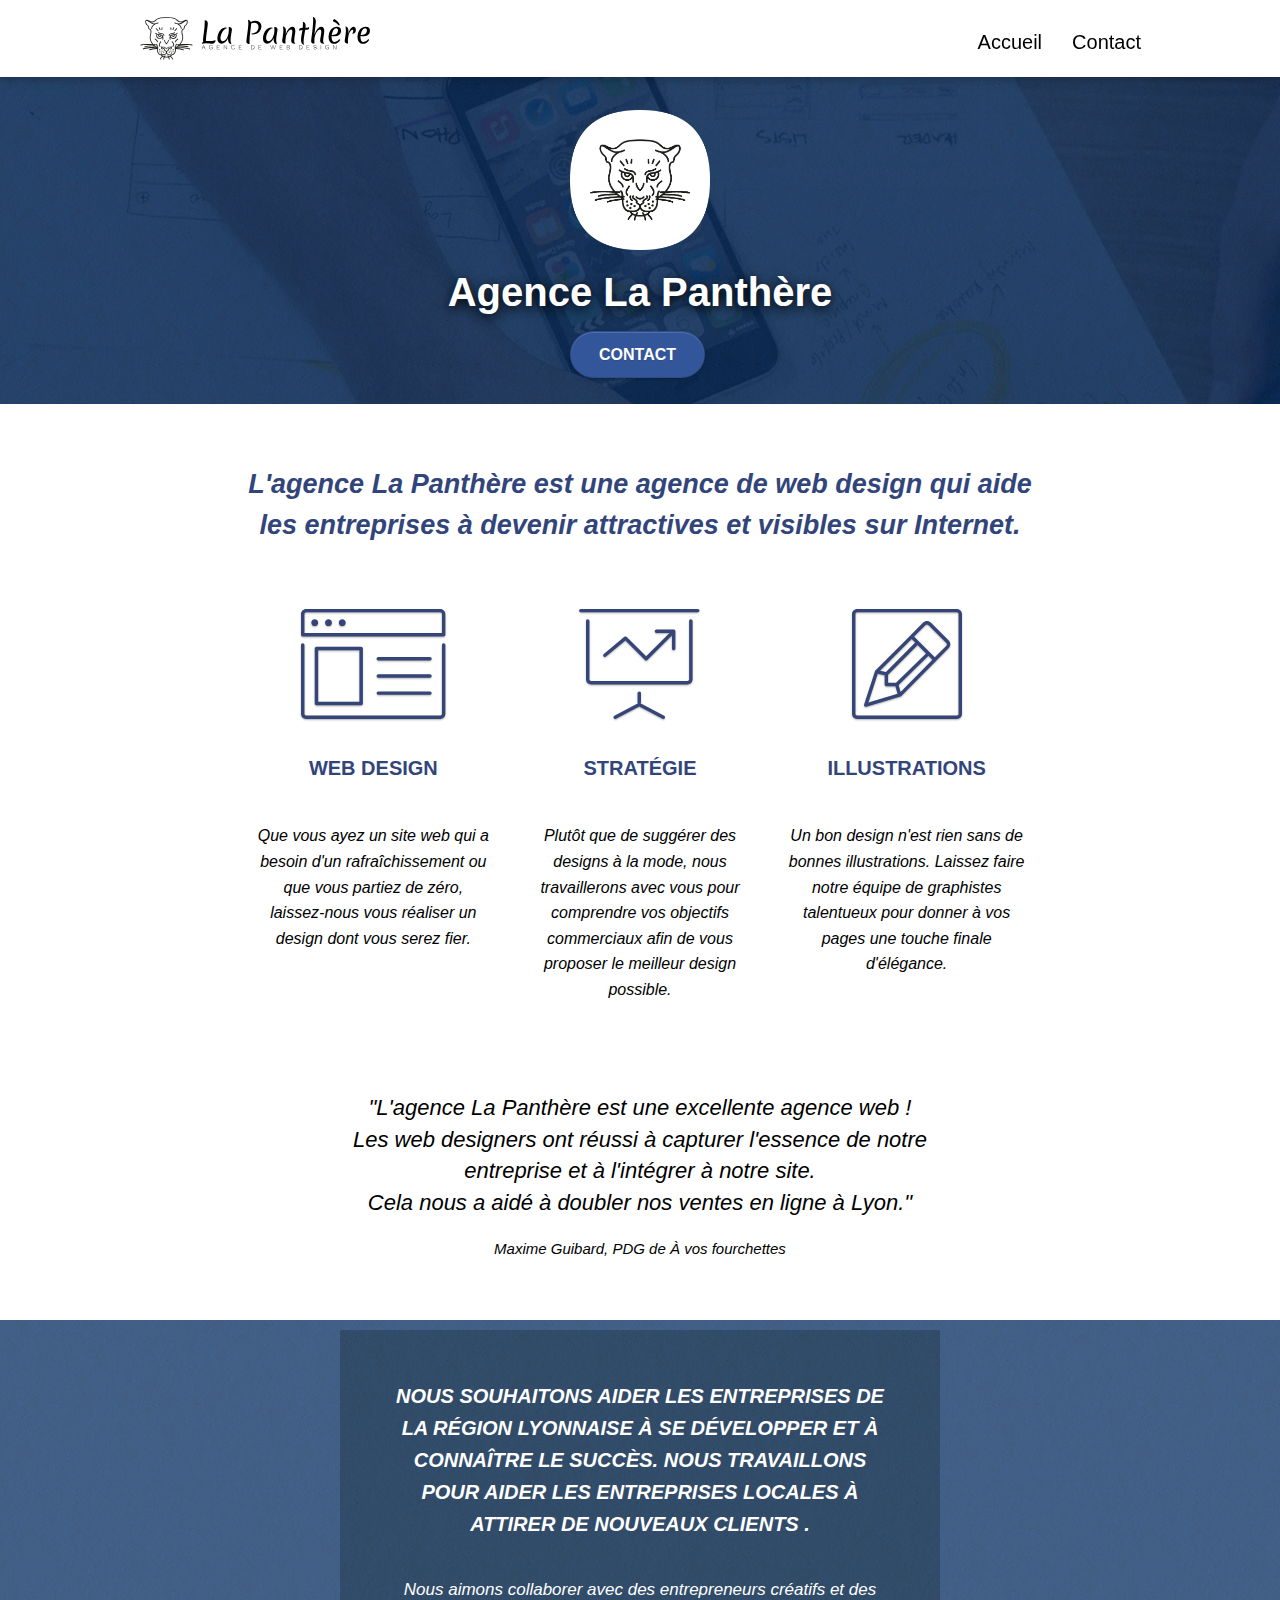
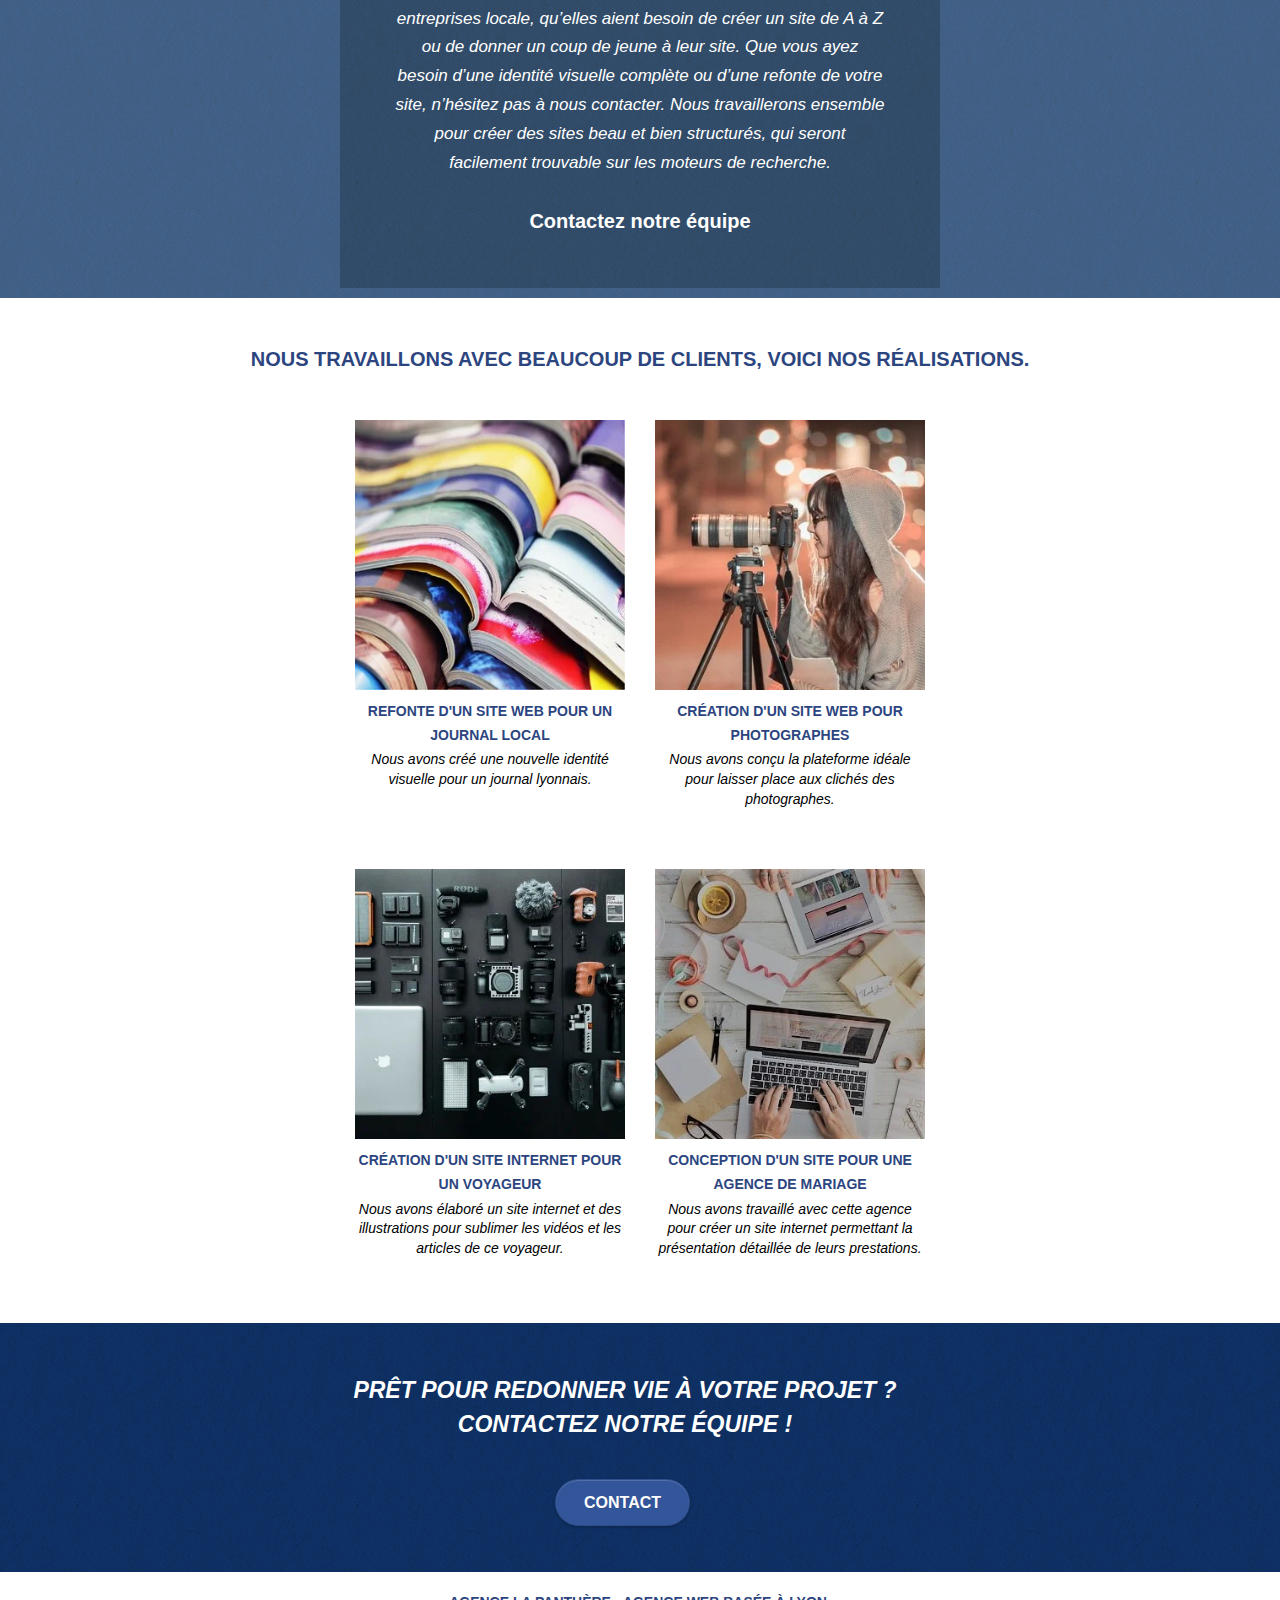
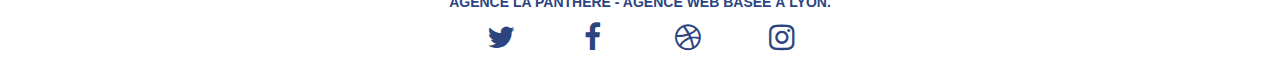
==== index.html @ 516a801b "Correction de la structure du code html" ====
<!doctype html>
<html lang="fr">
	<head>
		<meta charset="utf-8">
		<meta name="title" content="Agence La Panthère - Agence web Lyonnaise.">
		<meta name="description" content="Agence Web Lyonnaise, spécialisée dans le web design, l'illustration et la stratégie digital. Nous souhaitons aider les entreprises de la région Lyonnaise à se développer et à connaître le succès. Nous travaillerons pour aider les entreprises locales à attirer de nouveaux clients.">
		<meta name="viewport" content="width=device-width, initial-scale=1.0, viewport-fit=cover">
		<meta name="robots" content="index, follow">
		<meta name="google-site-verification" content="SjLo7wg_zqDpbtfg8rS0PHFhaaspFR_2-ApdIsKnkBI" />
		
		<link rel="shortcut icon" type="image/png" href="src/img/logo/favicon.webp">

		<link rel="stylesheet" type="text/css" href="src/css/bootstrap-min.css">
		<link rel="stylesheet" type="text/css" href="src/css/style-min.css">
		<link rel="stylesheet" type="text/css" href="src/css/et-line.css">
		<link rel="stylesheet" type="text/css" href="src/css/font-awesome.css">
		
		
		<title>Agence Web - Lyon | La panthère</title>
		
	 <!-- Global site tag (gtag.js) - Google Analytics -->
 
	<script async src="https://www.googletagmanager.com/gtag/js?id=G-KMVBNBVN9E"></script>
	<script>
	window.dataLayer = window.dataLayer || [];
	function gtag(){dataLayer.push(arguments);}
	gtag('js', new Date());

	gtag('config', 'G-KMVBNBVN9E');
	</script>

	<!-- Analytics END -->
		
	</head>
	<body>
		<!-- Principal conteneur -->
		<div class="page-container">
			
			<!-- bloc-0 -->
			<header class="bloc bgc-white l-bloc " id="bloc-0">
				<div class="container bloc-sm">
					<nav class="navbar row">
						<div class="navbar-header">
							<a class="navbar-brand" href="index.html" title="Logo d'agence, La panthère"><img src="src/img/logo/logo-monochrome-la-panthere.svg" alt="Logo de l'agence web lyonnaise. La Panthère" />
							</a>
							<button aria-label="Menu de navigation" id="nav-toggle" type="button" class="ui-navbar-toggle navbar-toggle" data-toggle="collapse" data-target=".navbar-1" title="Menu">
								<span class="sr-only"></span>
								<span class="icon-bar"></span>
								<span class="icon-bar"></span>
								<span class="icon-bar"></span>
							</button>
						</div>
						<div class="collapse navbar-collapse navbar-1 special-dropdown-nav">
							<ul class="site-navigation nav navbar-nav">
								<li>
									<a class="tab-hover" href="index.html">Accueil</a>
								</li>
								<li>
									<a class="tab-hover" href="contact.html">Contact</a>
								</li>
							</ul>
						</div>
					</nav>
				</div>
			</header>
			<!-- bloc-0 END -->

			<!-- bloc-1-presentation -->
			<main>
				<section class="bloc bgc-dark-slate-blue bg-banniere d-bloc bg-t-edge bloc-bg-texture texture-paper b-parallax" id="bloc-1-hero">
					<div class="container bloc-lg">
						<div class="row tight-width-whitespace">
							<div class="col-sm-12">
								<img src="src/img/logo/logo.webp" 
								class="center-block image-resize-mode" 
								width="100" 
								alt="Logo tête de Panthère" />
								<h1 class="text-center hero-bloc-text tc-white ">
									Agence La Panthère
								</h1>
								<div class="text-center">
									<a href="contact.html" class="btn btn-lg btn-clean btn-rd cta-hero btn-atomic-tangerine" id="cta-hero">Contact</a>
								</div>
							</div>
						</div>
					</div>
				</section>
				<!-- bloc-1-presentation END -->

				<!-- bloc-2-services -->
				<section class="bloc bgc-white l-bloc" id="bloc-2-services">
					<div class="container bloc-md">
						<div class="row">
							<div class="col-sm-12 text-center">
								<h2 class="title-description text-center txt-interline">L'agence La Panthère est une agence de web design qui aide <br> les entreprises à devenir attractives et visibles sur Internet.</h2>
							</div>
						</div>
						<div class="row voffset-lg med-width-whitespace">
							<div class="col-sm-4">
								<div class="text-center">
									<span class="et-icon-browser sm-shadow icon-dark-slate-blue icons icon-lg"></span>
								</div>
								<h3 class="mg-md text-center txt-opt">
									Web design
								</h3>
								<p class="text-center txt-description">
									Que vous ayez un site web qui a besoin d'un rafraîchissement ou que vous partiez de zéro, laissez-nous vous réaliser un design dont vous serez fier.
								</p>
							</div>
							<div class="col-sm-4">
								<div class="text-center">
									<span class="et-icon-presentation sm-shadow icon-dark-slate-blue icons icon-lg"></span>
								</div>
								<h3 class="mg-md text-center txt-opt">Stratégie</h3>
								<p class="text-center txt-description">
									Plutôt que de suggérer des designs à la mode, nous travaillerons avec vous pour comprendre vos objectifs commerciaux afin de vous proposer le meilleur design possible.
								</p>
							</div>
							<div class="col-sm-4">
								<div class="text-center">
									<span class="et-icon-edit sm-shadow icon-dark-slate-blue icons icon-lg"></span>
								</div>
								<h3 class="mg-md text-center txt-opt"> Illustrations </h3>
								<p class="text-center txt-description">
									Un bon design n'est rien sans de bonnes illustrations. Laissez faire notre équipe de graphistes talentueux pour donner à vos pages une touche finale d'élégance.
								</p>
							</div>
						</div>
						<div class="row voffset-lg voffset">
							<div class="col-xs-12 col-md-8 col-md-offset-2 text-center">
								<p class="citation">"L'agence La Panthère est une excellente agence web ! <br> Les web designers ont réussi à capturer l'essence de notre entreprise et à l'intégrer à notre site. <br> Cela nous a aidé à doubler nos ventes en ligne à Lyon." <br> 
								<i class="citation-name">Maxime Guibard, PDG de À vos fourchettes</i></p>
							</div>
						</div>
					</div>
				</section>
				<!-- bloc-2-services END -->

				<!-- bloc-3-what-i-do -->
				<section class="bloc tc-white bgc-atomic-tangerine bg-presentation d-bloc bloc-bg-texture texture-paper b-parallax" id="bloc-3-what-i-do">
					<div class="container bloc-lg">
						<div class="row tight-width-whitespace black-background">
							<div class="col-sm-12">
								<h3 class="mg-md text-center tc-white txt-3">
									Nous souhaitons aider les entreprises de la région Lyonnaise à se développer et à connaître le succès. Nous travaillons pour aider les entreprises locales à attirer de nouveaux clients .<br>
								</h3>
								<p class="text-center white txt-4">
									Nous aimons collaborer avec des entrepreneurs créatifs et des entreprises locale, qu’elles aient besoin de créer un site de A à Z ou de donner un coup de jeune à leur site. Que vous ayez besoin d’une identité visuelle complète ou d’une refonte de votre site, n’hésitez pas à nous contacter. Nous travaillerons ensemble pour créer des sites beau et bien structurés, qui seront facilement trouvable sur les moteurs de recherche. <br><br>
									<a class="ltc-white bold-link txt-contact" href="contact.html">Contactez notre équipe</a>
								</p>
							</div>
						</div>
					</div>
				</section>
				<!-- bloc-3-what-i-do END -->

				<!-- bloc-4-portfolio -->
				<section class="bloc bgc-white bg-lines-h2-bg bg-repeat l-bloc" id="bloc-4-portfolio">
					<div class="container bloc-lg">
						<div class="row">
							<div class="col-sm-12 text-center">
								<h3 class="txt-5">Nous travaillons avec beaucoup de clients, voici nos réalisations.</h3>
							</div>
						</div>
						<div class="row tight-width-whitespace portfolio-row">
							<div class="col-sm-6">
								<a href="#" data-lightbox="src/img/photo/journaux-couleur.webp" data-gallery-id="gallery-1" data-caption="Refonte d'un site web pour un journal local" data-frame="snapshot-lb">
									<img src="src/img/photo/journaux-couleur.webp" alt="Photo d'illustration de journaux" class="img-responsive portfolio-thumb" />
								</a>
								<h3 class="mg-md text-center txt-carroussel">
									Refonte d'un site web pour un journal local
								</h3>
								<p class="text-center txt-carroussel__details">
									Nous avons créé une nouvelle identité visuelle pour un journal lyonnais.
								</p>
							</div>
							<div class="col-sm-6">
								<a href="#" data-lightbox="src/img/photo/photographe.webp" data-gallery-id="gallery-1" data-caption="Création d'un site web pour photographes" data-frame="snapshot-lb">
									<img src="src/img/photo/photographe.webp" class="img-responsive portfolio-thumb" alt="Photo d'illustration de photographe" />
								</a>
								<h3 class="mg-md text-center txt-carroussel">
									Création d'un site web pour photographes
								</h3>
								<p class="text-center txt-carroussel__details">
									Nous avons conçu la plateforme idéale pour laisser place aux clichés des photographes.
								</p>
							</div>
						</div>
						<div class="row tight-width-whitespace portfolio-row">
							<div class="col-sm-6">
								<a href="#" data-lightbox="src/img/photo/outils-videaste.webp" data-gallery-id="gallery-1" data-caption="Création d'un site internet pour un voyageur" data-frame="snapshot-lb">
									<img src="src/img/photo/outils-videaste.webp" class="img-responsive portfolio-thumb" alt="Photo d'illustration d'équipements de voyageur"/>
								</a>
								<h3 class="mg-md text-center txt-carroussel">
									Création d'un site internet pour un voyageur
								</h3>
								<p class="text-center txt-carroussel__details">
									Nous avons élaboré un site internet et des illustrations pour sublimer les vidéos et les articles de ce voyageur.
								</p>
							</div>
							<div class="col-sm-6">
								<a href="#" data-lightbox="src/img/photo/creatrice-design.webp" data-gallery-id="gallery-1" data-caption="Conception d'un site pour une agence de mariage" data-frame="snapshot-lb">
									<img src="src/img/photo/creatrice-design.webp" class="img-responsive portfolio-thumb" alt="Photo d'illustration de créatrice de design" />
								</a>
								<h3 class="mg-md text-center txt-carroussel">
									Conception d'un site pour une agence de mariage
								</h3>
								<p class="text-center txt-carroussel__details">
									Nous avons travaillé avec cette agence pour créer un site internet permettant la présentation détaillée de leurs prestations.
								</p>
							</div>
						</div>
					</div>
				</section>
				<!-- bloc-4-portfolio END -->

				<!-- bloc-5-cta -->
				<section class="bloc bgc-dark-slate-blue bg-banniere-contact d-bloc bloc-bg-texture texture-paper" id="bloc-5-cta">
					<div class="container bloc-lg">
						<div class="row">
							<div class="col-sm-12 text-center row btn-txt-6">
								<h3 class="mg-md text-center tc-white txt-6">
									Prêt pour redonner vie à votre projet ?<br>Contactez notre équipe !
								</h3>
								<a href="contact.html" class="btn btn-atomic-tangerine btn-clean btn-rd btn-lg cta-hero">Contact</a>
							</div>
						</div>
					</div>
				</section>
			</main>
			<!-- bloc-5-cta END -->

			<!-- Footer - bloc-8 -->
			<footer class="bloc bgc-atomic-tangerine d-bloc" id="bloc-8">
				<div class="container bloc-sm">
					<div class="row">
						<div class="col-sm-12 FlexCenter">
							<p class="text-center white txt-footer">
								<strong>Agence La Panthère - Agence web basée à Lyon.</strong>
							</p>
							<div class="row row-no-gutters social">
								<div class="col-sm-3">
									<div class="text-center">
										<a class="social" href="https://twitter.com/?lang=fr" title="Twitter"><span class="fa fa-twitter icon-md"></span></a>
									</div>
								</div>
								<div class="col-sm-3">
									<div class="text-center">
										<a class="social" href="https://fr-fr.facebook.com/" title="Facebook"><span class="fa fa-facebook icon-md"></span></a>
									</div>
								</div>
								<div class="col-sm-3">
									<div class="text-center">
										<a class="social" href="https://dribbble.com/" title="Dribbble"><span class="fa fa-dribbble icon-md"></span></a>
									</div>
								</div>
								<div class="col-sm-3">
									<div class="text-center">
										<a class="social" href="https://www.instagram.com/?hl=fr" title="Instagram"><span class="fa fa-instagram icon-md"></span></a>
									</div>
								</div>
							</div>
						</div>
					</div>
				</div>
			</footer>
			<!-- Footer - bloc-8 END -->
		</div>
		<!-- Principal conteneur END -->	
		
		<!-- Script JS -->
		<script src="./js/jquery-2.1.0-min.js" defer></script>
		<script src="./js/bootstrap-min.js" defer></script>
		<script src="./js/blocs-min.js" defer></script>
		<script src="./js/jquery.touchSwipe-min.js" defer></script>
	
	</body>
</html>
---- src/css/style-min.css ----
body{font-family:Helvetica,Arial,sans-serif;margin:0;padding:0;background:#fff;overflow-x:hidden}a,button{transition:all .3s ease-in-out}a:hover{text-decoration:none;cursor:pointer}.bloc{width:100%;clear:both;background:50% 50% no-repeat;padding:0 50px;-webkit-background-size:cover;-moz-background-size:cover;-o-background-size:cover;background-size:cover;position:relative}.bloc .container{padding:10px 0 10px 0}.bloc-lg{padding:100px 50px}.bloc-md{padding:50px}.bloc-sm{padding:20px 50px}.bg-repeat{background:repeat}.bg-t-edge{background:top no-repeat}.bloc-bg-texture::before{content:"";background-size:2px 2px;position:absolute;top:0;bottom:0;left:0;right:0}.texture-paper::before{background:url("../img/texture/texture-paper.webp");background-size:280px 280px;background-color:#013679;opacity:.74}.texture-paper__contact{background:url("../img/texture/texture-paper.webp");background-size:280px 280px;background-color:#013679;opacity:.9}.b-parallax{background-attachment:fixed}.d-bloc{color:rgba(255,255,255,.7)}.d-bloc button:hover{color:rgba(255,255,255,.9)}.d-bloc .icon-round,.d-bloc .icon-rounded,.d-bloc .icon-semi-rounded-a,.d-bloc .icon-semi-rounded-b,.d-bloc .icon-square{border-color:rgba(255,255,255,.9)}.d-bloc .divider-h span{border-color:rgba(255,255,255,.2)}.d-bloc .navbar-toggle .icon-bar{background:#fff}.d-bloc .btn-wire,.d-bloc .btn-wire:hover{color:#fff;border-color:#fff}.d-bloc .panel{color:rgba(0,0,0,.5)}.d-bloc .panel button:hover{color:rgba(0,0,0,.7)}.d-bloc .panel icon{border-color:rgba(0,0,0,.7)}.d-bloc .panel .divider-h span{border-color:rgba(0,0,0,.1)}.d-bloc .panel .a-btn{color:rgba(0,0,0,.6)}.d-bloc .panel .a-btn:hover{color:#000}.d-bloc .panel .btn-wire,.d-bloc .panel .btn-wire:hover{color:rgba(0,0,0,.7);border-color:rgba(0,0,0,.3)}.d-bloc .panel,.l-bloc{color:rgba(0,0,0,.5)}.d-bloc .panel button:hover,.l-bloc button:hover{color:rgba(0,0,0,.7)}.l-bloc .icon-round,.l-bloc .icon-rounded,.l-bloc .icon-semi-rounded-a,.l-bloc .icon-semi-rounded-b,.l-bloc .icon-square{border-color:rgba(0,0,0,.7)}.d-bloc .panel .divider-h span,.l-bloc .divider-h span{border-color:rgba(0,0,0,.1)}.l-bloc .navbar a{color:#000;font-size:20px;font-weight:400}.l-bloc .navbar a:hover{color:#4065bd}.l-bloc .navbar-toggle .icon-bar{color:rgba(0,0,0,.6)}.d-bloc .panel .btn-wire,.d-bloc .panel .btn-wire:hover,.l-bloc .btn-wire,.l-bloc .btn-wire:hover{color:rgba(0,0,0,.7);border-color:rgba(0,0,0,.3)}.voffset{margin-top:30px}.voffset-lg{margin-top:80px}.row-no-gutters{margin-right:0;margin-left:0}.row.row-no-gutters>[class*=" col-"],.row.row-no-gutters>[class^=col-]{padding-right:0;padding-left:0}#bloc-1-hero h1{font-size:40px;font-weight:600;text-shadow:0 3px 12px #000}.navbar{margin-bottom:0;z-index:1}.navbar-brand{height:auto;padding:3px 15px;font-size:25px;font-weight:400;font-weight:600;line-height:44px}.navbar-brand img{max-height:200px;margin:0 5px 0 0;display:inline}.navbar-brand img[src$=svg]{min-width:100px}.nav-center .navbar-brand img{margin:0}.navbar .nav{padding-top:2px;margin-right:-16px;float:right;z-index:1}.nav>li{float:left;margin-top:4px;font-size:16px}.navbar-nav .open .dropdown-menu>li>a{text-align:inherit}.navbar-toggle{margin:10px 10px 0 0;border:0}.navbar-toggle:hover{background:0 0}.navbar-toggle .icon-bar{background-color:rgba(0,0,0,.5);width:26px}.nav-invert .navbar .nav{float:left}.nav-invert .navbar-brand,.nav-invert .navbar-header{float:right;position:relative;z-index:2}@media (min-width:768px){.nav>li .dropdown-menu a,.nav>li .dropdown-menu a:hover{color:#484848}.nav-invert .site-navigation{left:0;right:0}.nav-center{text-align:center}.nav-center .navbar-header{width:100%}.nav-center .nav>li,.nav-center .navbar-brand,.nav-center .navbar-header{float:none;display:inline-block}.nav-center .site-navigation{position:relative;width:100%;right:0;margin-right:0;margin-top:20px}.nav-center.mini-nav .navbar-toggle{float:none;margin:10px auto 0}}.nav>li>.dropdown a{background:0 0;display:block;padding:14px 15px}nav .caret{margin:0 5px}.dropdown-menu .dropdown-menu{top:-8px;left:100%}.dropdown-menu .dropmenu-flow-right{top:100%;left:0;margin-left:-1px;border-top-left-radius:0;border-top-right-radius:0}.dropdown-menu .dropdown span{border:4px solid #000;border-top-color:transparent;border-right-color:transparent;border-bottom-color:transparent;margin:6px -5px 0 0;float:right}.mg-md{margin-top:10px;margin-bottom:20px}.mg-lg{margin-top:10px;margin-bottom:40px}.btn{margin:0 5px 5px 0}.btn.pull-right{margin:0 0 5px 5px}.btn-d,.btn-d:focus,.btn-d:hover{color:#fff;background:rgba(0,0,0,.3)}.btn-rd{border-radius:40px}.btn-clean{border:1px solid rgba(0,0,0,.08);border-bottom-color:rgba(0,0,0,.1);text-shadow:0 1px 0 rgba(0,0,1,.1);box-shadow:0 1px 3px rgba(0,0,1,.25),inset 0 1px 0 0 rgba(255,255,255,.15)}.icon-md{font-size:30px!important}.icon-lg{font-size:60px}.sm-shadow{text-shadow:0 1px 2px rgba(0,0,0,.3)}.panel-sq,.panel-sq .panel-footer,.panel-sq .panel-heading{border-radius:0}.panel-rd{border-radius:30px}.panel-rd .panel-heading{border-radius:29px 29px 0 0}.panel-rd .panel-footer{border-radius:0 0 29px 29px}.form-control{border-color:rgba(0,0,0,.1);box-shadow:none}.scrollToTop{width:40px;height:40px;position:fixed;bottom:20px;right:20px;opacity:0;z-index:500;transition:all .3s ease-in-out}.scrollToTop span{margin-top:6px}.showScrollTop{font-size:14px;opacity:1}a[data-lightbox]{position:relative;display:block;text-align:center}a[data-lightbox]:hover::before{content:"+";font-family:HelveticaNeue-Light,"Helvetica Neue Light","Helvetica Neue",Helvetica,Arial;font-size:32px;width:50px;height:50px;margin-left:-25px;border-radius:50%;background:rgba(0,0,0,.6);color:#fff;font-weight:100;z-index:1;position:absolute;top:50%;transform:translateY(-50%)}a[data-lightbox]:hover img{opacity:.6}#lightbox-modal{display:flex;align-items:center}#lightbox-modal .modal-dialog{width:90%;max-width:900px;margin:0 auto 0}#lightbox-modal .modal-dialog img{max-height:90vh;margin:0 auto}.lightbox-caption{padding:20px;color:#000;position:absolute;left:15px;right:15px;bottom:5px}p.lightbox-caption{text-align:center;color:#000}.close-lightbox{color:#fff;font-size:30px;position:absolute;top:20px;right:20px;z-index:20;background:rgba(0,0,0,.5);border:none;line-height:30px;padding:0 9px 5px;opacity:.3}.close-lightbox:hover,.next-lightbox:hover,.prev-lightbox:hover{opacity:1;color:#fff}.next-lightbox,.prev-lightbox{font-size:20px;color:rgba(255,255,255,.9);background:rgba(0,0,0,.5);transition:all .2s ease-in-out;position:absolute;top:45%;z-index:1;opacity:.4}.next-lightbox{padding:6px 8px 1px 13px;right:25px}.prev-lightbox{padding:6px 13px 1px 10px;left:25px}.snapshot-lb .modal-body{padding-bottom:45px}.snapshot-lb .lightbox-caption{padding:0;background:0 0}.btn,a,label,p{font-family:helvetica;font-weight:400;color:#000}.container{max-width:1000px}.hero-bloc-text{font-size:38px}.hero-bloc-text-sub{font-size:36px}.statement-bloc-text{line-height:26px;font-style:italic;font-size:20px;text-align:center;font-weight:lighter;max-width:520px;margin:auto auto auto auto}p{font-size:13px}.tight-width-whitespace{max-width:600px;margin:auto auto auto auto}.h1{font-size:20px;font-family:"Open Sans"}.cta-hero{margin-top:7px;margin-bottom:16px;color:#fff;text-transform:uppercase;padding:12px 28px 12px 28px;font-size:16px;font-weight:700;transition:transform .5s}.cta-hero:hover{transform:scale(1.05)}.social{display:flex;justify-content:space-evenly;max-width:400px;margin:0 35px 0 35px}h2{font-size:22px;line-height:1.4em}h3{font-size:15px;text-transform:uppercase;font-weight:700;color:#333}.med-width-whitespace{max-width:800px;margin:auto auto auto auto;box-shadow:0 0 0 #000}h1{color:#333}h4{color:#333}.icons{margin-bottom:14px;margin-top:24px}.white{color:#fff}.portfolio-thumb{margin-bottom:24px}.portfolio-row{display:flex;margin-bottom:44px;margin-top:50px;flex-wrap:wrap;justify-content:center}.avatar{box-shadow:0 4px 9px rgba(0,0,0,.3)}.black-background{background-color:rgba(165,147,99,.7);padding:40px 40px 40px 40px}.bold-link{font-weight:900;text-decoration:underline}.bgc-white{background-color:#fff}.bgc-dark-slate-blue{background-color:#364577}.bgc-atomic-tangerine{background-color:#fff}.tc-white{color:#fff;font-size:18px}.btn-atomic-tangerine{background:#359;color:#fff}.btn-atomic-tangerine:hover{background:#359;color:#fff}.ltc-white{color:#fff}.ltc-white:hover{color:#ccc}.ltc-atomic-tangerine{color:#f3976c}.ltc-atomic-tangerine:hover{color:#c27956}.icon-dark-slate-blue{color:#364577;border-color:#364577}.bg-banniere{background-image:url("../img/photo/bandeau-de-presentation.webp")}.bg-banniere-contact{background-image:none}.bg-presentation{background-image:url("../img/photo/image-de-presentation.webp")}@media (max-width:1024px){.bloc{padding-left:20px;padding-right:20px}.bloc-tile-2.full-width-bloc .container,.bloc-tile-3.full-width-bloc .container,.bloc-tile-4.full-width-bloc .container,.bloc.full-width-bloc{padding-left:0;padding-right:0}}@media (max-width:992px) and (min-width:768px){.navbar .nav{max-width:80%}.nav-center.navbar .nav{max-width:100%}}@media only screen and (min-width:768px) and (max-width:1024px) and (orientation:landscape){.b-parallax{background-attachment:scroll}}@media (max-width:991px){.container{width:100%}.b-parallax{background-attachment:scroll}#hero-bloc,.page-container{overflow-x:hidden;position:relative}.bloc-group,.bloc-group .bloc{display:block;width:100%}}@media (max-width:767px){.page-container{overflow-x:hidden;position:relative}#disqus_thread,h1,h2,h3,h4,h5,h6,p{padding-left:10px;padding-right:10px}.b-parallax{background-attachment:scroll}.navbar .nav{padding-top:0;border-top:1px solid rgba(0,0,0,.2);float:none!important}.navbar.row{margin-left:0;margin-right:0}.site-navigation{position:inherit;transform:none}.nav>li{margin-top:0;border-bottom:1px solid rgba(0,0,0,.1);background:rgba(0,0,0,.05);text-align:left;padding-left:15px;width:100%}.nav>li:hover{background:rgba(0,0,0,.08)}.dropdown .dropdown a .caret{float:none;margin:5px 0 0 10px;border:4px solid #000;border-bottom-color:transparent;border-right-color:transparent;border-left-color:transparent}#hero-bloc .navbar .nav{background:rgba(0,0,0,.8)}#hero-bloc .navbar .nav a{color:rgba(255,255,255,.6)}.hero{padding:50px 0}.hero-nav{left:-1px;right:-1px}.navbar-collapse{padding:0;overflow-x:hidden;box-shadow:none}.navbar-brand img{max-height:40px;width:auto}.nav-invert .navbar-header{float:none;width:100%}.nav-invert .navbar-toggle{float:left;margin-left:10px}.bloc{padding-left:0;padding-right:0}.bloc-lg,.bloc-xl,.bloc-xxl{padding:40px 0}.bloc-md,.bloc-sm{padding-left:0;padding-right:0}.bloc-fill-screen .fill-bloc-bottom-edge,.bloc-fill-screen .fill-bloc-top-edge,.bloc-tile-2 .container,.bloc-tile-3 .container,.bloc-tile-4 .container{padding-left:0;padding-right:0}.a-block{padding:0 10px}.btn-dwn{display:none}.voffset{margin-top:5px}.voffset-md{margin-top:20px}.voffset-lg{margin-top:30px}form{padding:5px}.close-lightbox{display:inline-block}.blocsapp-device-iphone5{background-size:216px 425px;padding-top:60px;width:216px;height:425px}.blocsapp-device-iphone5 img{width:180px;height:320px}}@media (max-width:400px){.bloc{padding-left:0;padding-right:0}}@media (max-width:767px){.bloc-mob-center-text{text-align:center}}.img-responsive{margin:auto}#bloc-1-hero::after{content:"";color:#000}.col-sm-12 img{width:140px;height:140px}.navbar-brand img{width:230px;height:50px}#bloc-0{z-index:999;position:fixed;box-shadow:0 0 10px 1px rgb(0 0 0 / 28%)}#bloc-0-contact{z-index:999;position:fixed;box-shadow:0 0 10px 1px rgb(0 0 0 / 28%)}#bloc-1-hero{padding-top:100px}.img-responsive{height:270px;width:270px}.txt-interline{font-size:27px;line-height:1.5em;font-weight:600;font-style:oblique;color:#32457b;padding-bottom:30px;padding-top:30px}.txt-opt{font-size:20px;line-height:1.5em;font-weight:600;color:#32457b;padding-bottom:10px;padding-top:10px}.txt-description{font-size:16px;line-height:1.6em;font-weight:400;color:#000;padding-top:10px;font-style:oblique;text-align:center}.col-xs-12.col-md-8.col-md-offset-2.text-center{display:flex;align-items:center}p.citation{font-size:22px;text-align:revert;font-weight:300;font-style:italic}i.citation-name{text-align:center;display:flex;justify-content:center;padding-top:20px;font-size:15px;font-style:revert;padding-bottom:40px}.txt-3{font-size:22px;text-align:revert;font-weight:300;font-style:italic}.txt-3{font-size:20px;line-height:1.6em;text-align:center;font-weight:600;font-style:italic;color:#fff}.txt-4{font-size:17px;font-weight:500;line-height:1.7em;font-style:oblique;text-align:center;margin-top:36px}.txt-contact{text-decoration:none}.txt-contact{text-decoration:none;color:#fff;font-style:initial;font-weight:600;font-size:20px}.txt-contact:hover{text-decoration:underline;color:#fff}.txt-5{padding-top:40px;margin:0;font-size:20px;color:#2c457f;font-weight:600}.txt-carroussel{color:#2c457f;font-size:14px;font-weight:600;line-height:1.7em;margin:10px 0 3px 0}.txt-carroussel__details{font-size:14px;font-weight:200;font-style:italic;text-align:center;line-height:1.4em}.txt-6{font-size:23px;line-height:1.5em;font-weight:600;font-style:oblique;color:#fff;padding-bottom:10px;padding-top:30px}.btn-txt-6{padding-bottom:20px}.social{color:#2c457f}.social:hover{color:#2c457fb8;text-decoration:none}.txt-footer{font-size:14px;font-weight:600;color:#2c457f;text-transform:uppercase;margin:10px 15px 10px 15px}.txt-footer-contact{font-size:14px;font-weight:600;color:#2c457f;text-transform:uppercase;margin:10px 30px 10px 30px}.col-sm-6{float:none!important}#bloc-6{padding-top:90px;padding-bottom:40px}.btn-send{font-weight:600!important;margin-top:20px!important}.btn-send:hover{color:#fff!important;transform:scale(1.02);background-color:#335599d1}.FlexCenter{display:flex;flex-direction:column;align-items:center}.txt-interline-contact{font-size:27px;line-height:1.5em;font-weight:600;color:#fff;text-transform:uppercase;margin:20px 0 30px 0;text-shadow:0 3px 12px #000}.txt-interline-contact2{font-size:19px;line-height:1.5em;font-weight:400;font-style:oblique;color:#fff;text-shadow:0 3px 12px #000}.bloc-form{margin-top:40px}.form-group{margin-bottom:10px}.txt-form{font-size:17px;font-weight:600;color:#32457b}.form-control2{padding:150px 12px!important;padding-top:15px!important}.form-control2::placeholder{padding-top:50px}.txt-adresse{font-size:17px;margin-top:15px;font-weight:200;text-align:center}
---- src/css/et-line.css ----
@font-face{font-family:et-line;src:url(.//et-line.woff) format("woff");font-weight:400;font-style:normal;font-display:swap}.et-icon-browser,.et-icon-edit,.et-icon-presentation{font-family:et-line;font-style:normal;font-weight:400;font-variant:normal;text-transform:none;line-height:1;-webkit-font-smoothing:antialiased;-moz-osx-font-smoothing:grayscale;display:inline-block;}.et-icon-browser:before{content:"\e00c";font-size:110px}.et-icon-presentation:before{content:"\e00e";font-size:110px}.et-icon-edit:before{content:"\e01c";font-size:110px}
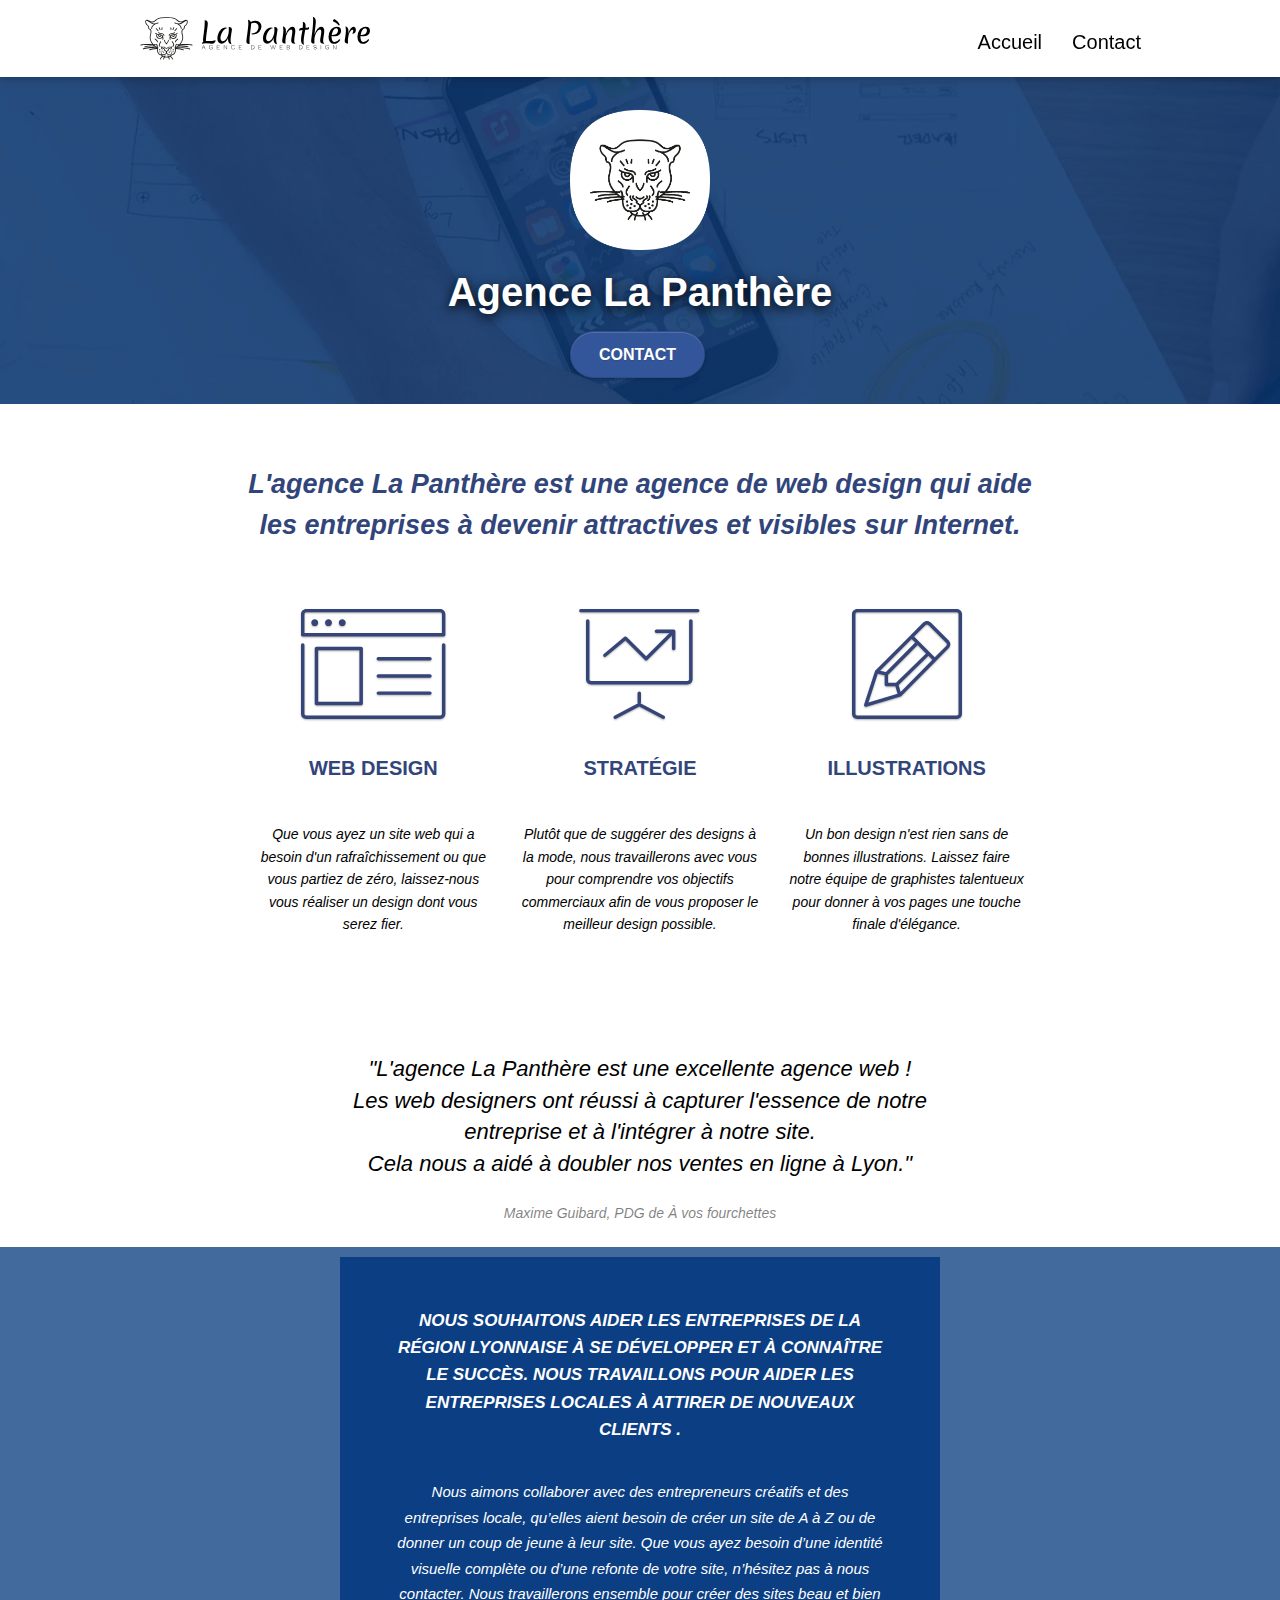
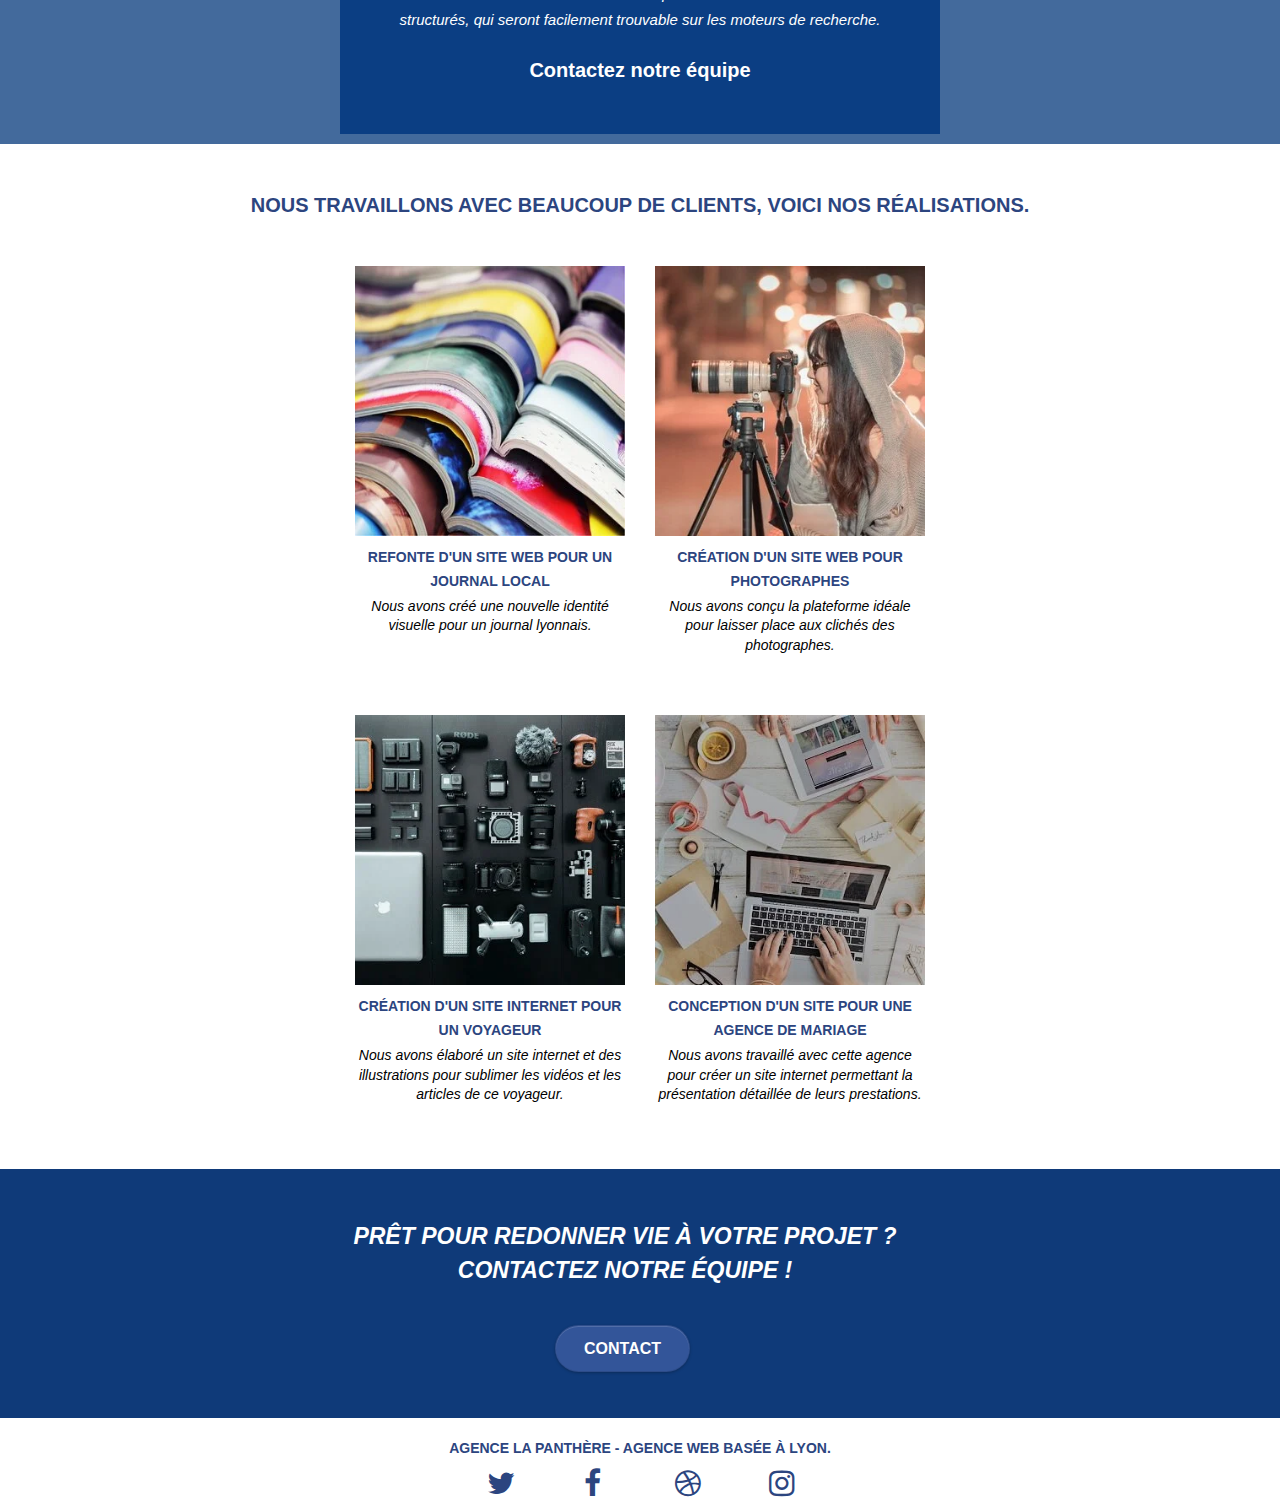
==== commit 87a09d15: "modification du responsive + Ajout d'attribut de navigation + Edit du README." ====
--- a/index.html
+++ b/index.html
@@ -44,7 +44,7 @@
 							<a class="navbar-brand" href="index.html" title="Logo d'agence, La panthère"><img src="src/img/logo/logo-monochrome-la-panthere.svg" alt="Logo de l'agence web lyonnaise. La Panthère" />
 							</a>
 							<button aria-label="Menu de navigation" id="nav-toggle" type="button" class="ui-navbar-toggle navbar-toggle" data-toggle="collapse" data-target=".navbar-1" title="Menu">
-								<span class="sr-only"></span>
+								<span class="sr-only">Menu</span>
 								<span class="icon-bar"></span>
 								<span class="icon-bar"></span>
 								<span class="icon-bar"></span>
@@ -127,10 +127,14 @@
 							</div>
 						</div>
 						<div class="row voffset-lg voffset">
-							<div class="col-xs-12 col-md-8 col-md-offset-2 text-center">
-								<p class="citation">"L'agence La Panthère est une excellente agence web ! <br> Les web designers ont réussi à capturer l'essence de notre entreprise et à l'intégrer à notre site. <br> Cela nous a aidé à doubler nos ventes en ligne à Lyon." <br> 
-								<i class="citation-name">Maxime Guibard, PDG de À vos fourchettes</i></p>
-							</div>
+							<figure class="col-xs-12 col-md-8 col-md-offset-2 text-center">
+								<blockquote>
+									<p class="citation">"L'agence La Panthère est une excellente agence web ! <br> Les web designers ont réussi à capturer l'essence de notre entreprise et à l'intégrer à notre site. <br> Cela nous a aidé à doubler nos ventes en ligne à Lyon." <br> </p>
+								</blockquote>
+								<figcaption class="citation-name">
+								<i>Maxime Guibard, PDG de À vos fourchettes</i>
+								</figcaption>
+							</figure>
 						</div>
 					</div>
 				</section>
@@ -164,8 +168,15 @@
 						</div>
 						<div class="row tight-width-whitespace portfolio-row">
 							<div class="col-sm-6">
-								<a href="#" data-lightbox="src/img/photo/journaux-couleur.webp" data-gallery-id="gallery-1" data-caption="Refonte d'un site web pour un journal local" data-frame="snapshot-lb">
-									<img src="src/img/photo/journaux-couleur.webp" alt="Photo d'illustration de journaux" class="img-responsive portfolio-thumb" />
+								<a href="#" data-lightbox="src/img/photo/journaux-couleur.webp" 
+								data-gallery-id="gallery-1" 
+								data-caption="Refonte d'un site web pour un journal local" 
+								data-frame="snapshot-lb">
+									<img src="src/img/photo/journaux-couleur.webp" 
+									alt="Photo d'illustration de journaux" 
+									class="img-responsive portfolio-thumb"
+									loading="lazy" 
+									/>
 								</a>
 								<h3 class="mg-md text-center txt-carroussel">
 									Refonte d'un site web pour un journal local
@@ -175,8 +186,15 @@
 								</p>
 							</div>
 							<div class="col-sm-6">
-								<a href="#" data-lightbox="src/img/photo/photographe.webp" data-gallery-id="gallery-1" data-caption="Création d'un site web pour photographes" data-frame="snapshot-lb">
-									<img src="src/img/photo/photographe.webp" class="img-responsive portfolio-thumb" alt="Photo d'illustration de photographe" />
+								<a href="#" data-lightbox="src/img/photo/photographe.webp" 
+								data-gallery-id="gallery-1" 
+								data-caption="Création d'un site web pour photographes" 
+								data-frame="snapshot-lb">
+									<img src="src/img/photo/photographe.webp" 
+									class="img-responsive portfolio-thumb" 
+									alt="Photo d'illustration de photographe"
+									loading="lazy" 
+									/>
 								</a>
 								<h3 class="mg-md text-center txt-carroussel">
 									Création d'un site web pour photographes
@@ -188,8 +206,15 @@
 						</div>
 						<div class="row tight-width-whitespace portfolio-row">
 							<div class="col-sm-6">
-								<a href="#" data-lightbox="src/img/photo/outils-videaste.webp" data-gallery-id="gallery-1" data-caption="Création d'un site internet pour un voyageur" data-frame="snapshot-lb">
-									<img src="src/img/photo/outils-videaste.webp" class="img-responsive portfolio-thumb" alt="Photo d'illustration d'équipements de voyageur"/>
+								<a href="#" data-lightbox="src/img/photo/outils-videaste.webp" 
+								data-gallery-id="gallery-1" 
+								data-caption="Création d'un site internet pour un voyageur" 
+								data-frame="snapshot-lb">
+									<img src="src/img/photo/outils-videaste.webp" 
+									class="img-responsive portfolio-thumb" 
+									alt="Photo d'illustration d'équipements de voyageur"
+									loading="lazy"
+									/>
 								</a>
 								<h3 class="mg-md text-center txt-carroussel">
 									Création d'un site internet pour un voyageur
@@ -199,8 +224,15 @@
 								</p>
 							</div>
 							<div class="col-sm-6">
-								<a href="#" data-lightbox="src/img/photo/creatrice-design.webp" data-gallery-id="gallery-1" data-caption="Conception d'un site pour une agence de mariage" data-frame="snapshot-lb">
-									<img src="src/img/photo/creatrice-design.webp" class="img-responsive portfolio-thumb" alt="Photo d'illustration de créatrice de design" />
+								<a href="#" data-lightbox="src/img/photo/creatrice-design.webp" 
+								data-gallery-id="gallery-1" 
+								data-caption="Conception d'un site pour une agence de mariage" 
+								data-frame="snapshot-lb">
+									<img src="src/img/photo/creatrice-design.webp" 
+									class="img-responsive portfolio-thumb" 
+									alt="Photo d'illustration de créatrice de design"
+									loading="lazy" 
+									/>
 								</a>
 								<h3 class="mg-md text-center txt-carroussel">
 									Conception d'un site pour une agence de mariage
@@ -229,7 +261,7 @@
 				</section>
 			</main>
 			<!-- bloc-5-cta END -->
-
+			
 			<!-- Footer - bloc-8 -->
 			<footer class="bloc bgc-atomic-tangerine d-bloc" id="bloc-8">
 				<div class="container bloc-sm">
--- a/src/css/style-min.css
+++ b/src/css/style-min.css
@@ -1 +1 @@
-body{font-family:Helvetica,Arial,sans-serif;margin:0;padding:0;background:#fff;overflow-x:hidden}a,button{transition:all .3s ease-in-out}a:hover{text-decoration:none;cursor:pointer}.bloc{width:100%;clear:both;background:50% 50% no-repeat;padding:0 50px;-webkit-background-size:cover;-moz-background-size:cover;-o-background-size:cover;background-size:cover;position:relative}.bloc .container{padding:10px 0 10px 0}.bloc-lg{padding:100px 50px}.bloc-md{padding:50px}.bloc-sm{padding:20px 50px}.bg-repeat{background:repeat}.bg-t-edge{background:top no-repeat}.bloc-bg-texture::before{content:"";background-size:2px 2px;position:absolute;top:0;bottom:0;left:0;right:0}.texture-paper::before{background:url("../img/texture/texture-paper.webp");background-size:280px 280px;background-color:#013679;opacity:.74}.texture-paper__contact{background:url("../img/texture/texture-paper.webp");background-size:280px 280px;background-color:#013679;opacity:.9}.b-parallax{background-attachment:fixed}.d-bloc{color:rgba(255,255,255,.7)}.d-bloc button:hover{color:rgba(255,255,255,.9)}.d-bloc .icon-round,.d-bloc .icon-rounded,.d-bloc .icon-semi-rounded-a,.d-bloc .icon-semi-rounded-b,.d-bloc .icon-square{border-color:rgba(255,255,255,.9)}.d-bloc .divider-h span{border-color:rgba(255,255,255,.2)}.d-bloc .navbar-toggle .icon-bar{background:#fff}.d-bloc .btn-wire,.d-bloc .btn-wire:hover{color:#fff;border-color:#fff}.d-bloc .panel{color:rgba(0,0,0,.5)}.d-bloc .panel button:hover{color:rgba(0,0,0,.7)}.d-bloc .panel icon{border-color:rgba(0,0,0,.7)}.d-bloc .panel .divider-h span{border-color:rgba(0,0,0,.1)}.d-bloc .panel .a-btn{color:rgba(0,0,0,.6)}.d-bloc .panel .a-btn:hover{color:#000}.d-bloc .panel .btn-wire,.d-bloc .panel .btn-wire:hover{color:rgba(0,0,0,.7);border-color:rgba(0,0,0,.3)}.d-bloc .panel,.l-bloc{color:rgba(0,0,0,.5)}.d-bloc .panel button:hover,.l-bloc button:hover{color:rgba(0,0,0,.7)}.l-bloc .icon-round,.l-bloc .icon-rounded,.l-bloc .icon-semi-rounded-a,.l-bloc .icon-semi-rounded-b,.l-bloc .icon-square{border-color:rgba(0,0,0,.7)}.d-bloc .panel .divider-h span,.l-bloc .divider-h span{border-color:rgba(0,0,0,.1)}.l-bloc .navbar a{color:#000;font-size:20px;font-weight:400}.l-bloc .navbar a:hover{color:#4065bd}.l-bloc .navbar-toggle .icon-bar{color:rgba(0,0,0,.6)}.d-bloc .panel .btn-wire,.d-bloc .panel .btn-wire:hover,.l-bloc .btn-wire,.l-bloc .btn-wire:hover{color:rgba(0,0,0,.7);border-color:rgba(0,0,0,.3)}.voffset{margin-top:30px}.voffset-lg{margin-top:80px}.row-no-gutters{margin-right:0;margin-left:0}.row.row-no-gutters>[class*=" col-"],.row.row-no-gutters>[class^=col-]{padding-right:0;padding-left:0}#bloc-1-hero h1{font-size:40px;font-weight:600;text-shadow:0 3px 12px #000}.navbar{margin-bottom:0;z-index:1}.navbar-brand{height:auto;padding:3px 15px;font-size:25px;font-weight:400;font-weight:600;line-height:44px}.navbar-brand img{max-height:200px;margin:0 5px 0 0;display:inline}.navbar-brand img[src$=svg]{min-width:100px}.nav-center .navbar-brand img{margin:0}.navbar .nav{padding-top:2px;margin-right:-16px;float:right;z-index:1}.nav>li{float:left;margin-top:4px;font-size:16px}.navbar-nav .open .dropdown-menu>li>a{text-align:inherit}.navbar-toggle{margin:10px 10px 0 0;border:0}.navbar-toggle:hover{background:0 0}.navbar-toggle .icon-bar{background-color:rgba(0,0,0,.5);width:26px}.nav-invert .navbar .nav{float:left}.nav-invert .navbar-brand,.nav-invert .navbar-header{float:right;position:relative;z-index:2}@media (min-width:768px){.nav>li .dropdown-menu a,.nav>li .dropdown-menu a:hover{color:#484848}.nav-invert .site-navigation{left:0;right:0}.nav-center{text-align:center}.nav-center .navbar-header{width:100%}.nav-center .nav>li,.nav-center .navbar-brand,.nav-center .navbar-header{float:none;display:inline-block}.nav-center .site-navigation{position:relative;width:100%;right:0;margin-right:0;margin-top:20px}.nav-center.mini-nav .navbar-toggle{float:none;margin:10px auto 0}}.nav>li>.dropdown a{background:0 0;display:block;padding:14px 15px}nav .caret{margin:0 5px}.dropdown-menu .dropdown-menu{top:-8px;left:100%}.dropdown-menu .dropmenu-flow-right{top:100%;left:0;margin-left:-1px;border-top-left-radius:0;border-top-right-radius:0}.dropdown-menu .dropdown span{border:4px solid #000;border-top-color:transparent;border-right-color:transparent;border-bottom-color:transparent;margin:6px -5px 0 0;float:right}.mg-md{margin-top:10px;margin-bottom:20px}.mg-lg{margin-top:10px;margin-bottom:40px}.btn{margin:0 5px 5px 0}.btn.pull-right{margin:0 0 5px 5px}.btn-d,.btn-d:focus,.btn-d:hover{color:#fff;background:rgba(0,0,0,.3)}.btn-rd{border-radius:40px}.btn-clean{border:1px solid rgba(0,0,0,.08);border-bottom-color:rgba(0,0,0,.1);text-shadow:0 1px 0 rgba(0,0,1,.1);box-shadow:0 1px 3px rgba(0,0,1,.25),inset 0 1px 0 0 rgba(255,255,255,.15)}.icon-md{font-size:30px!important}.icon-lg{font-size:60px}.sm-shadow{text-shadow:0 1px 2px rgba(0,0,0,.3)}.panel-sq,.panel-sq .panel-footer,.panel-sq .panel-heading{border-radius:0}.panel-rd{border-radius:30px}.panel-rd .panel-heading{border-radius:29px 29px 0 0}.panel-rd .panel-footer{border-radius:0 0 29px 29px}.form-control{border-color:rgba(0,0,0,.1);box-shadow:none}.scrollToTop{width:40px;height:40px;position:fixed;bottom:20px;right:20px;opacity:0;z-index:500;transition:all .3s ease-in-out}.scrollToTop span{margin-top:6px}.showScrollTop{font-size:14px;opacity:1}a[data-lightbox]{position:relative;display:block;text-align:center}a[data-lightbox]:hover::before{content:"+";font-family:HelveticaNeue-Light,"Helvetica Neue Light","Helvetica Neue",Helvetica,Arial;font-size:32px;width:50px;height:50px;margin-left:-25px;border-radius:50%;background:rgba(0,0,0,.6);color:#fff;font-weight:100;z-index:1;position:absolute;top:50%;transform:translateY(-50%)}a[data-lightbox]:hover img{opacity:.6}#lightbox-modal{display:flex;align-items:center}#lightbox-modal .modal-dialog{width:90%;max-width:900px;margin:0 auto 0}#lightbox-modal .modal-dialog img{max-height:90vh;margin:0 auto}.lightbox-caption{padding:20px;color:#000;position:absolute;left:15px;right:15px;bottom:5px}p.lightbox-caption{text-align:center;color:#000}.close-lightbox{color:#fff;font-size:30px;position:absolute;top:20px;right:20px;z-index:20;background:rgba(0,0,0,.5);border:none;line-height:30px;padding:0 9px 5px;opacity:.3}.close-lightbox:hover,.next-lightbox:hover,.prev-lightbox:hover{opacity:1;color:#fff}.next-lightbox,.prev-lightbox{font-size:20px;color:rgba(255,255,255,.9);background:rgba(0,0,0,.5);transition:all .2s ease-in-out;position:absolute;top:45%;z-index:1;opacity:.4}.next-lightbox{padding:6px 8px 1px 13px;right:25px}.prev-lightbox{padding:6px 13px 1px 10px;left:25px}.snapshot-lb .modal-body{padding-bottom:45px}.snapshot-lb .lightbox-caption{padding:0;background:0 0}.btn,a,label,p{font-family:helvetica;font-weight:400;color:#000}.container{max-width:1000px}.hero-bloc-text{font-size:38px}.hero-bloc-text-sub{font-size:36px}.statement-bloc-text{line-height:26px;font-style:italic;font-size:20px;text-align:center;font-weight:lighter;max-width:520px;margin:auto auto auto auto}p{font-size:13px}.tight-width-whitespace{max-width:600px;margin:auto auto auto auto}.h1{font-size:20px;font-family:"Open Sans"}.cta-hero{margin-top:7px;margin-bottom:16px;color:#fff;text-transform:uppercase;padding:12px 28px 12px 28px;font-size:16px;font-weight:700;transition:transform .5s}.cta-hero:hover{transform:scale(1.05)}.social{display:flex;justify-content:space-evenly;max-width:400px;margin:0 35px 0 35px}h2{font-size:22px;line-height:1.4em}h3{font-size:15px;text-transform:uppercase;font-weight:700;color:#333}.med-width-whitespace{max-width:800px;margin:auto auto auto auto;box-shadow:0 0 0 #000}h1{color:#333}h4{color:#333}.icons{margin-bottom:14px;margin-top:24px}.white{color:#fff}.portfolio-thumb{margin-bottom:24px}.portfolio-row{display:flex;margin-bottom:44px;margin-top:50px;flex-wrap:wrap;justify-content:center}.avatar{box-shadow:0 4px 9px rgba(0,0,0,.3)}.black-background{background-color:rgba(165,147,99,.7);padding:40px 40px 40px 40px}.bold-link{font-weight:900;text-decoration:underline}.bgc-white{background-color:#fff}.bgc-dark-slate-blue{background-color:#364577}.bgc-atomic-tangerine{background-color:#fff}.tc-white{color:#fff;font-size:18px}.btn-atomic-tangerine{background:#359;color:#fff}.btn-atomic-tangerine:hover{background:#359;color:#fff}.ltc-white{color:#fff}.ltc-white:hover{color:#ccc}.ltc-atomic-tangerine{color:#f3976c}.ltc-atomic-tangerine:hover{color:#c27956}.icon-dark-slate-blue{color:#364577;border-color:#364577}.bg-banniere{background-image:url("../img/photo/bandeau-de-presentation.webp")}.bg-banniere-contact{background-image:none}.bg-presentation{background-image:url("../img/photo/image-de-presentation.webp")}@media (max-width:1024px){.bloc{padding-left:20px;padding-right:20px}.bloc-tile-2.full-width-bloc .container,.bloc-tile-3.full-width-bloc .container,.bloc-tile-4.full-width-bloc .container,.bloc.full-width-bloc{padding-left:0;padding-right:0}}@media (max-width:992px) and (min-width:768px){.navbar .nav{max-width:80%}.nav-center.navbar .nav{max-width:100%}}@media only screen and (min-width:768px) and (max-width:1024px) and (orientation:landscape){.b-parallax{background-attachment:scroll}}@media (max-width:991px){.container{width:100%}.b-parallax{background-attachment:scroll}#hero-bloc,.page-container{overflow-x:hidden;position:relative}.bloc-group,.bloc-group .bloc{display:block;width:100%}}@media (max-width:767px){.page-container{overflow-x:hidden;position:relative}#disqus_thread,h1,h2,h3,h4,h5,h6,p{padding-left:10px;padding-right:10px}.b-parallax{background-attachment:scroll}.navbar .nav{padding-top:0;border-top:1px solid rgba(0,0,0,.2);float:none!important}.navbar.row{margin-left:0;margin-right:0}.site-navigation{position:inherit;transform:none}.nav>li{margin-top:0;border-bottom:1px solid rgba(0,0,0,.1);background:rgba(0,0,0,.05);text-align:left;padding-left:15px;width:100%}.nav>li:hover{background:rgba(0,0,0,.08)}.dropdown .dropdown a .caret{float:none;margin:5px 0 0 10px;border:4px solid #000;border-bottom-color:transparent;border-right-color:transparent;border-left-color:transparent}#hero-bloc .navbar .nav{background:rgba(0,0,0,.8)}#hero-bloc .navbar .nav a{color:rgba(255,255,255,.6)}.hero{padding:50px 0}.hero-nav{left:-1px;right:-1px}.navbar-collapse{padding:0;overflow-x:hidden;box-shadow:none}.navbar-brand img{max-height:40px;width:auto}.nav-invert .navbar-header{float:none;width:100%}.nav-invert .navbar-toggle{float:left;margin-left:10px}.bloc{padding-left:0;padding-right:0}.bloc-lg,.bloc-xl,.bloc-xxl{padding:40px 0}.bloc-md,.bloc-sm{padding-left:0;padding-right:0}.bloc-fill-screen .fill-bloc-bottom-edge,.bloc-fill-screen .fill-bloc-top-edge,.bloc-tile-2 .container,.bloc-tile-3 .container,.bloc-tile-4 .container{padding-left:0;padding-right:0}.a-block{padding:0 10px}.btn-dwn{display:none}.voffset{margin-top:5px}.voffset-md{margin-top:20px}.voffset-lg{margin-top:30px}form{padding:5px}.close-lightbox{display:inline-block}.blocsapp-device-iphone5{background-size:216px 425px;padding-top:60px;width:216px;height:425px}.blocsapp-device-iphone5 img{width:180px;height:320px}}@media (max-width:400px){.bloc{padding-left:0;padding-right:0}}@media (max-width:767px){.bloc-mob-center-text{text-align:center}}.img-responsive{margin:auto}#bloc-1-hero::after{content:"";color:#000}.col-sm-12 img{width:140px;height:140px}.navbar-brand img{width:230px;height:50px}#bloc-0{z-index:999;position:fixed;box-shadow:0 0 10px 1px rgb(0 0 0 / 28%)}#bloc-0-contact{z-index:999;position:fixed;box-shadow:0 0 10px 1px rgb(0 0 0 / 28%)}#bloc-1-hero{padding-top:100px}.img-responsive{height:270px;width:270px}.txt-interline{font-size:27px;line-height:1.5em;font-weight:600;font-style:oblique;color:#32457b;padding-bottom:30px;padding-top:30px}.txt-opt{font-size:20px;line-height:1.5em;font-weight:600;color:#32457b;padding-bottom:10px;padding-top:10px}.txt-description{font-size:16px;line-height:1.6em;font-weight:400;color:#000;padding-top:10px;font-style:oblique;text-align:center}.col-xs-12.col-md-8.col-md-offset-2.text-center{display:flex;align-items:center}p.citation{font-size:22px;text-align:revert;font-weight:300;font-style:italic}i.citation-name{text-align:center;display:flex;justify-content:center;padding-top:20px;font-size:15px;font-style:revert;padding-bottom:40px}.txt-3{font-size:22px;text-align:revert;font-weight:300;font-style:italic}.txt-3{font-size:20px;line-height:1.6em;text-align:center;font-weight:600;font-style:italic;color:#fff}.txt-4{font-size:17px;font-weight:500;line-height:1.7em;font-style:oblique;text-align:center;margin-top:36px}.txt-contact{text-decoration:none}.txt-contact{text-decoration:none;color:#fff;font-style:initial;font-weight:600;font-size:20px}.txt-contact:hover{text-decoration:underline;color:#fff}.txt-5{padding-top:40px;margin:0;font-size:20px;color:#2c457f;font-weight:600}.txt-carroussel{color:#2c457f;font-size:14px;font-weight:600;line-height:1.7em;margin:10px 0 3px 0}.txt-carroussel__details{font-size:14px;font-weight:200;font-style:italic;text-align:center;line-height:1.4em}.txt-6{font-size:23px;line-height:1.5em;font-weight:600;font-style:oblique;color:#fff;padding-bottom:10px;padding-top:30px}.btn-txt-6{padding-bottom:20px}.social{color:#2c457f}.social:hover{color:#2c457fb8;text-decoration:none}.txt-footer{font-size:14px;font-weight:600;color:#2c457f;text-transform:uppercase;margin:10px 15px 10px 15px}.txt-footer-contact{font-size:14px;font-weight:600;color:#2c457f;text-transform:uppercase;margin:10px 30px 10px 30px}.col-sm-6{float:none!important}#bloc-6{padding-top:90px;padding-bottom:40px}.btn-send{font-weight:600!important;margin-top:20px!important}.btn-send:hover{color:#fff!important;transform:scale(1.02);background-color:#335599d1}.FlexCenter{display:flex;flex-direction:column;align-items:center}.txt-interline-contact{font-size:27px;line-height:1.5em;font-weight:600;color:#fff;text-transform:uppercase;margin:20px 0 30px 0;text-shadow:0 3px 12px #000}.txt-interline-contact2{font-size:19px;line-height:1.5em;font-weight:400;font-style:oblique;color:#fff;text-shadow:0 3px 12px #000}.bloc-form{margin-top:40px}.form-group{margin-bottom:10px}.txt-form{font-size:17px;font-weight:600;color:#32457b}.form-control2{padding:150px 12px!important;padding-top:15px!important}.form-control2::placeholder{padding-top:50px}.txt-adresse{font-size:17px;margin-top:15px;font-weight:200;text-align:center}
+body{font-family:Helvetica,Arial,sans-serif;margin:0;padding:0;background:#fff;overflow-x:hidden}a,button{transition:all .3s ease-in-out}a:hover{text-decoration:none;cursor:pointer}.bloc{width:100%;clear:both;background:50% 50% no-repeat;padding:0 50px;-webkit-background-size:cover;-moz-background-size:cover;-o-background-size:cover;background-size:cover;position:relative}.bloc .container{padding:10px 0 10px 0}.bloc-lg{padding:100px 50px}.bloc-md{padding:50px}.bloc-sm{padding:20px 50px}.bg-repeat{background:repeat}.bg-t-edge{background:top no-repeat}.bloc-bg-texture::before{content:"";background-size:2px 2px;position:absolute;top:0;bottom:0;left:0;right:0}.texture-paper::before{background-size:280px 280px;background-color:#013679;opacity:.74}.texture-paper__contact{background-color:#013679;opacity:.9}.b-parallax{background-attachment:fixed}.d-bloc{color:rgba(255,255,255,.7)}.d-bloc button:hover{color:rgba(255,255,255,.9)}.d-bloc .icon-round,.d-bloc .icon-rounded,.d-bloc .icon-semi-rounded-a,.d-bloc .icon-semi-rounded-b,.d-bloc .icon-square{border-color:rgba(255,255,255,.9)}.d-bloc .divider-h span{border-color:rgba(255,255,255,.2)}.d-bloc .navbar-toggle .icon-bar{background:#fff}.d-bloc .btn-wire,.d-bloc .btn-wire:hover{color:#fff;border-color:#fff}.d-bloc .panel{color:rgba(0,0,0,.5)}.d-bloc .panel button:hover{color:rgba(0,0,0,.7)}.d-bloc .panel icon{border-color:rgba(0,0,0,.7)}.d-bloc .panel .divider-h span{border-color:rgba(0,0,0,.1)}.d-bloc .panel .a-btn{color:rgba(0,0,0,.6)}.d-bloc .panel .a-btn:hover{color:#000}.d-bloc .panel .btn-wire,.d-bloc .panel .btn-wire:hover{color:rgba(0,0,0,.7);border-color:rgba(0,0,0,.3)}.d-bloc .panel,.l-bloc{color:rgba(0,0,0,.5)}.d-bloc .panel button:hover,.l-bloc button:hover{color:rgba(0,0,0,.7)}.l-bloc .icon-round,.l-bloc .icon-rounded,.l-bloc .icon-semi-rounded-a,.l-bloc .icon-semi-rounded-b,.l-bloc .icon-square{border-color:rgba(0,0,0,.7)}.d-bloc .panel .divider-h span,.l-bloc .divider-h span{border-color:rgba(0,0,0,.1)}.l-bloc .navbar a{color:#000;font-size:20px;font-weight:400}.l-bloc .navbar a:hover{color:#4065bd}.l-bloc .navbar-toggle .icon-bar{color:rgba(0,0,0,.6)}.d-bloc .panel .btn-wire,.d-bloc .panel .btn-wire:hover,.l-bloc .btn-wire,.l-bloc .btn-wire:hover{color:rgba(0,0,0,.7);border-color:rgba(0,0,0,.3)}.voffset{margin-top:30px}.voffset-lg{margin-top:80px}.row-no-gutters{margin-right:0;margin-left:0}.row.row-no-gutters>[class*=" col-"],.row.row-no-gutters>[class^=col-]{padding-right:0;padding-left:0}#bloc-1-hero h1{font-size:40px;font-weight:600;text-shadow:0 3px 12px #000}.navbar{margin-bottom:0;z-index:1}.navbar-brand{height:auto;padding:3px 15px;font-size:25px;font-weight:400;font-weight:600;line-height:44px}.navbar-brand img{max-height:200px;margin:0 5px 0 0;display:inline}.navbar-brand img[src$=svg]{min-width:100px}.nav-center .navbar-brand img{margin:0}.navbar .nav{padding-top:2px;margin-right:-16px;float:right;z-index:1}.nav>li{float:left;margin-top:4px;font-size:16px}.navbar-nav .open .dropdown-menu>li>a{text-align:inherit}.navbar-toggle{margin:10px 10px 0 0;border:0}.navbar-toggle:hover{background:0 0}.navbar-toggle .icon-bar{background-color:rgba(0,0,0,.5);width:26px}.nav-invert .navbar .nav{float:left}.nav-invert .navbar-brand,.nav-invert .navbar-header{float:right;position:relative;z-index:2}@media (min-width:768px){.nav>li .dropdown-menu a,.nav>li .dropdown-menu a:hover{color:#484848}.nav-invert .site-navigation{left:0;right:0}.nav-center{text-align:center}.nav-center .navbar-header{width:100%}.nav-center .nav>li,.nav-center .navbar-brand,.nav-center .navbar-header{float:none;display:inline-block}.nav-center .site-navigation{position:relative;width:100%;right:0;margin-right:0;margin-top:20px}.nav-center.mini-nav .navbar-toggle{float:none;margin:10px auto 0}}.nav>li>.dropdown a{background:0 0;display:block;padding:14px 15px}nav .caret{margin:0 5px}.dropdown-menu .dropdown-menu{top:-8px;left:100%}.dropdown-menu .dropmenu-flow-right{top:100%;left:0;margin-left:-1px;border-top-left-radius:0;border-top-right-radius:0}.dropdown-menu .dropdown span{border:4px solid #000;border-top-color:transparent;border-right-color:transparent;border-bottom-color:transparent;margin:6px -5px 0 0;float:right}.mg-md{margin-top:10px;margin-bottom:20px}.mg-lg{margin-top:10px;margin-bottom:40px}.btn{margin:0 5px 5px 0}.btn.pull-right{margin:0 0 5px 5px}.btn-d,.btn-d:focus,.btn-d:hover{color:#fff;background:rgba(0,0,0,.3)}.btn-rd{border-radius:40px}.btn-clean{border:1px solid rgba(0,0,0,.08);border-bottom-color:rgba(0,0,0,.1);text-shadow:0 1px 0 rgba(0,0,1,.1);box-shadow:0 1px 3px rgba(0,0,1,.25),inset 0 1px 0 0 rgba(255,255,255,.15)}.icon-md{font-size:30px!important}.icon-lg{font-size:60px}.sm-shadow{text-shadow:0 1px 2px rgba(0,0,0,.3)}.panel-sq,.panel-sq .panel-footer,.panel-sq .panel-heading{border-radius:0}.panel-rd{border-radius:30px}.panel-rd .panel-heading{border-radius:29px 29px 0 0}.panel-rd .panel-footer{border-radius:0 0 29px 29px}.form-control{border-color:rgba(0,0,0,.1);box-shadow:none}.scrollToTop{width:40px;height:40px;position:fixed;bottom:20px;right:20px;opacity:0;z-index:500;transition:all .3s ease-in-out}.scrollToTop span{margin-top:6px}.showScrollTop{font-size:14px;opacity:1}a[data-lightbox]{position:relative;display:block;text-align:center}a[data-lightbox]:hover::before{content:"+";font-family:HelveticaNeue-Light,"Helvetica Neue Light","Helvetica Neue",Helvetica,Arial;font-size:32px;width:50px;height:50px;margin-left:-25px;border-radius:50%;background:rgba(0,0,0,.6);color:#fff;font-weight:100;z-index:1;position:absolute;top:50%;transform:translateY(-50%)}a[data-lightbox]:hover img{opacity:.6}#lightbox-modal{display:flex;align-items:center}#lightbox-modal .modal-dialog{width:90%;max-width:900px;margin:0 auto 0}#lightbox-modal .modal-dialog img{max-height:90vh;margin:0 auto}.lightbox-caption{padding:20px;color:#000;position:absolute;left:15px;right:15px;bottom:5px}p.lightbox-caption{text-align:center;color:#000}.close-lightbox{color:#fff;font-size:30px;position:absolute;top:20px;right:20px;z-index:20;background:rgba(0,0,0,.5);border:none;line-height:30px;padding:0 9px 5px;opacity:.3}.close-lightbox:hover,.next-lightbox:hover,.prev-lightbox:hover{opacity:1;color:#fff}.next-lightbox,.prev-lightbox{font-size:20px;color:rgba(255,255,255,.9);background:rgba(0,0,0,.5);transition:all .2s ease-in-out;position:absolute;top:45%;z-index:1;opacity:.4}.next-lightbox{padding:6px 8px 1px 13px;right:25px}.prev-lightbox{padding:6px 13px 1px 10px;left:25px}.snapshot-lb .modal-body{padding-bottom:45px}.snapshot-lb .lightbox-caption{padding:0;background:0 0}.btn,a,label,p{font-family:helvetica;font-weight:400;color:#000}.container{max-width:1000px}.hero-bloc-text{font-size:38px}.hero-bloc-text-sub{font-size:36px}.statement-bloc-text{line-height:26px;font-style:italic;font-size:20px;text-align:center;font-weight:lighter;max-width:520px;margin:auto auto auto auto}p{font-size:13px}.tight-width-whitespace{max-width:600px;margin:auto auto auto auto}.h1{font-size:20px;font-family:"Open Sans"}.cta-hero{margin-top:7px;margin-bottom:16px;color:#fff;text-transform:uppercase;padding:12px 28px 12px 28px;font-size:16px;font-weight:700;transition:transform .5s}.cta-hero:hover{transform:scale(1.05)}.social{display:flex;justify-content:space-evenly;max-width:400px;margin:0 35px 0 35px}h2{font-size:22px;line-height:1.4em}h3{font-size:15px;text-transform:uppercase;font-weight:700;color:#333}.med-width-whitespace{max-width:800px;margin:auto auto auto auto;box-shadow:0 0 0 #000}h1{color:#333}h4{color:#333}.icons{margin-bottom:14px;margin-top:24px}.white{color:#fff}.portfolio-thumb{margin-bottom:24px}.portfolio-row{display:flex;margin-bottom:44px;margin-top:50px;flex-wrap:wrap;justify-content:center}.avatar{box-shadow:0 4px 9px rgba(0,0,0,.3)}.black-background{background-color:rgb(39 86 158);padding:40px 40px 40px 40px}.bold-link{font-weight:900;text-decoration:underline}.bgc-white{background-color:#fff}.bgc-dark-slate-blue{background-color:#364577}.bgc-atomic-tangerine{background-color:#fff}.tc-white{color:#fff;font-size:18px}.btn-atomic-tangerine{background:#359;color:#fff}.btn-atomic-tangerine:hover{background:#359;color:#fff}.ltc-white{color:#fff}.ltc-white:hover{color:#ccc}.ltc-atomic-tangerine{color:#f3976c}.ltc-atomic-tangerine:hover{color:#c27956}.icon-dark-slate-blue{color:#364577;border-color:#364577}.bg-banniere{background-image:url("../img/photo/bandeau-de-presentation.webp")}.bg-banniere-contact{background-image:none}.bg-presentation{background-image:url("../img/photo/image-de-presentation.webp")}@media (max-width:1024px){.bloc{padding-left:20px;padding-right:20px}.bloc-tile-2.full-width-bloc .container,.bloc-tile-3.full-width-bloc .container,.bloc-tile-4.full-width-bloc .container,.bloc.full-width-bloc{padding-left:0;padding-right:0}}@media (max-width:992px) and (min-width:768px){.navbar .nav{max-width:80%}.nav-center.navbar .nav{max-width:100%}}@media only screen and (min-width:768px) and (max-width:1024px) and (orientation:landscape){.b-parallax{background-attachment:scroll}}@media (max-width:991px){.container{width:100%}.b-parallax{background-attachment:scroll}#hero-bloc,.page-container{overflow-x:hidden;position:relative}.bloc-group,.bloc-group .bloc{display:block;width:100%}}@media (max-width:767px){.page-container{overflow-x:hidden;position:relative}#disqus_thread,h1,h2,h3,h4,h5,h6,p{padding-left:10px;padding-right:10px}.b-parallax{background-attachment:scroll}.navbar .nav{padding-top:0;border-top:1px solid rgba(0,0,0,.2);float:none!important}.navbar.row{margin-left:0;margin-right:0}.site-navigation{position:inherit;transform:none}.nav>li{margin-top:0;border-bottom:1px solid rgba(0,0,0,.1);background:rgba(0,0,0,.05);text-align:left;padding-left:15px;width:100%}.nav>li:hover{background:rgba(0,0,0,.08)}.dropdown .dropdown a .caret{float:none;margin:5px 0 0 10px;border:4px solid #000;border-bottom-color:transparent;border-right-color:transparent;border-left-color:transparent}#hero-bloc .navbar .nav{background:rgba(0,0,0,.8)}#hero-bloc .navbar .nav a{color:rgba(255,255,255,.6)}.hero{padding:50px 0}.hero-nav{left:-1px;right:-1px}.navbar-collapse{padding:0;overflow-x:hidden;box-shadow:none}.navbar-brand img{max-height:40px;width:auto}.nav-invert .navbar-header{float:none;width:100%}.nav-invert .navbar-toggle{float:left;margin-left:10px}.bloc{padding-left:0;padding-right:0}.bloc-lg,.bloc-xl,.bloc-xxl{padding:40px 0}.bloc-md,.bloc-sm{padding-left:0;padding-right:0}.bloc-fill-screen .fill-bloc-bottom-edge,.bloc-fill-screen .fill-bloc-top-edge,.bloc-tile-2 .container,.bloc-tile-3 .container,.bloc-tile-4 .container{padding-left:0;padding-right:0}.a-block{padding:0 10px}.btn-dwn{display:none}.voffset{margin-top:5px}.voffset-md{margin-top:20px}.voffset-lg{margin-top:30px}form{padding:5px}.close-lightbox{display:inline-block}.blocsapp-device-iphone5{background-size:216px 425px;padding-top:60px;width:216px;height:425px}.blocsapp-device-iphone5 img{width:180px;height:320px}}@media (max-width:400px){.bloc{padding-left:0;padding-right:0}}@media (max-width:767px){.bloc-mob-center-text{text-align:center}}.img-responsive{margin:auto}#bloc-1-hero::after{content:"";color:#000}.col-sm-12 img{width:140px;height:140px}.navbar-brand img{width:230px;height:50px}#bloc-0{z-index:999;position:fixed;box-shadow:0 0 10px 1px rgb(0 0 0 / 28%)}#bloc-0-contact{z-index:999;position:fixed;box-shadow:0 0 10px 1px rgb(0 0 0 / 28%)}#bloc-1-hero{padding-top:100px}.img-responsive{height:270px;width:270px}.txt-interline{font-size:27px;line-height:1.5em;font-weight:600;font-style:oblique;color:#32457b;padding-bottom:30px;padding-top:30px}.txt-opt{font-size:20px;line-height:1.5em;font-weight:600;color:#32457b;padding-bottom:10px;padding-top:10px}.txt-description{font-size:14px;line-height:1.6em;font-weight:400;color:#000;padding-top:10px;font-style:oblique;text-align:center}.col-xs-12.col-md-8.col-md-offset-2.text-center{display:flex;flex-direction:column;align-items:center}p.citation{font-size:22px;text-align:revert;font-weight:300;font-style:italic}i.citation-name{text-align:center;display:flex;justify-content:center;padding-top:20px;font-size:15px;font-style:revert;padding-bottom:40px}.txt-3{font-size:17px;line-height:1.6em;text-align:center;font-weight:600;font-style:italic;color:#fff}.txt-4{font-size:15px;font-weight:500;line-height:1.7em;font-style:oblique;text-align:center;margin-top:36px}.txt-contact{text-decoration:none}.txt-contact{text-decoration:none;color:#fff;font-style:initial;font-weight:600;font-size:20px}.txt-contact:hover{text-decoration:underline;color:#fff}.txt-5{padding-top:40px;margin:0;font-size:20px;color:#2c457f;font-weight:600}.txt-carroussel{color:#2c457f;font-size:14px;font-weight:600;line-height:1.7em;margin:10px 0 3px 0}.txt-carroussel__details{font-size:14px;font-weight:200;font-style:italic;text-align:center;line-height:1.4em}.txt-6{font-size:23px;line-height:1.5em;font-weight:600;font-style:oblique;color:#fff;padding-bottom:10px;padding-top:30px}.btn-txt-6{padding-bottom:20px}.social{color:#2c457f}.social:hover{color:#2c457fb8;text-decoration:none}.txt-footer{font-size:14px;font-weight:600;color:#2c457f;text-transform:uppercase;margin:10px 15px 10px 15px}.txt-footer-contact{font-size:14px;font-weight:600;color:#2c457f;text-transform:uppercase;margin:10px 30px 10px 30px}.col-sm-6{float:none!important}#bloc-6{padding-top:90px;padding-bottom:40px}.btn-send{font-weight:600!important;margin-top:20px!important}.btn-send:hover{color:#fff!important;transform:scale(1.02);background-color:#335599d1}.FlexCenter{display:flex;flex-direction:column;align-items:center}.txt-interline-contact{font-size:27px;line-height:1.5em;font-weight:600;color:#fff;text-transform:uppercase;margin:20px 0 30px 0;text-shadow:0 3px 12px #000}.txt-interline-contact2{font-size:19px;line-height:1.5em;font-weight:400;font-style:oblique;color:#fff;text-shadow:0 3px 12px #000}.bloc-form{margin-top:40px}.form-group{margin-bottom:10px}.txt-form{font-size:17px;font-weight:600;color:#32457b}.form-control2{padding:150px 12px!important;padding-top:15px!important}.form-control2::placeholder{padding-top:50px}.txt-adresse{font-size:17px;margin-top:15px;font-weight:200;text-align:center}.row.voffset-lg.voffset{display:flex;justify-content:center}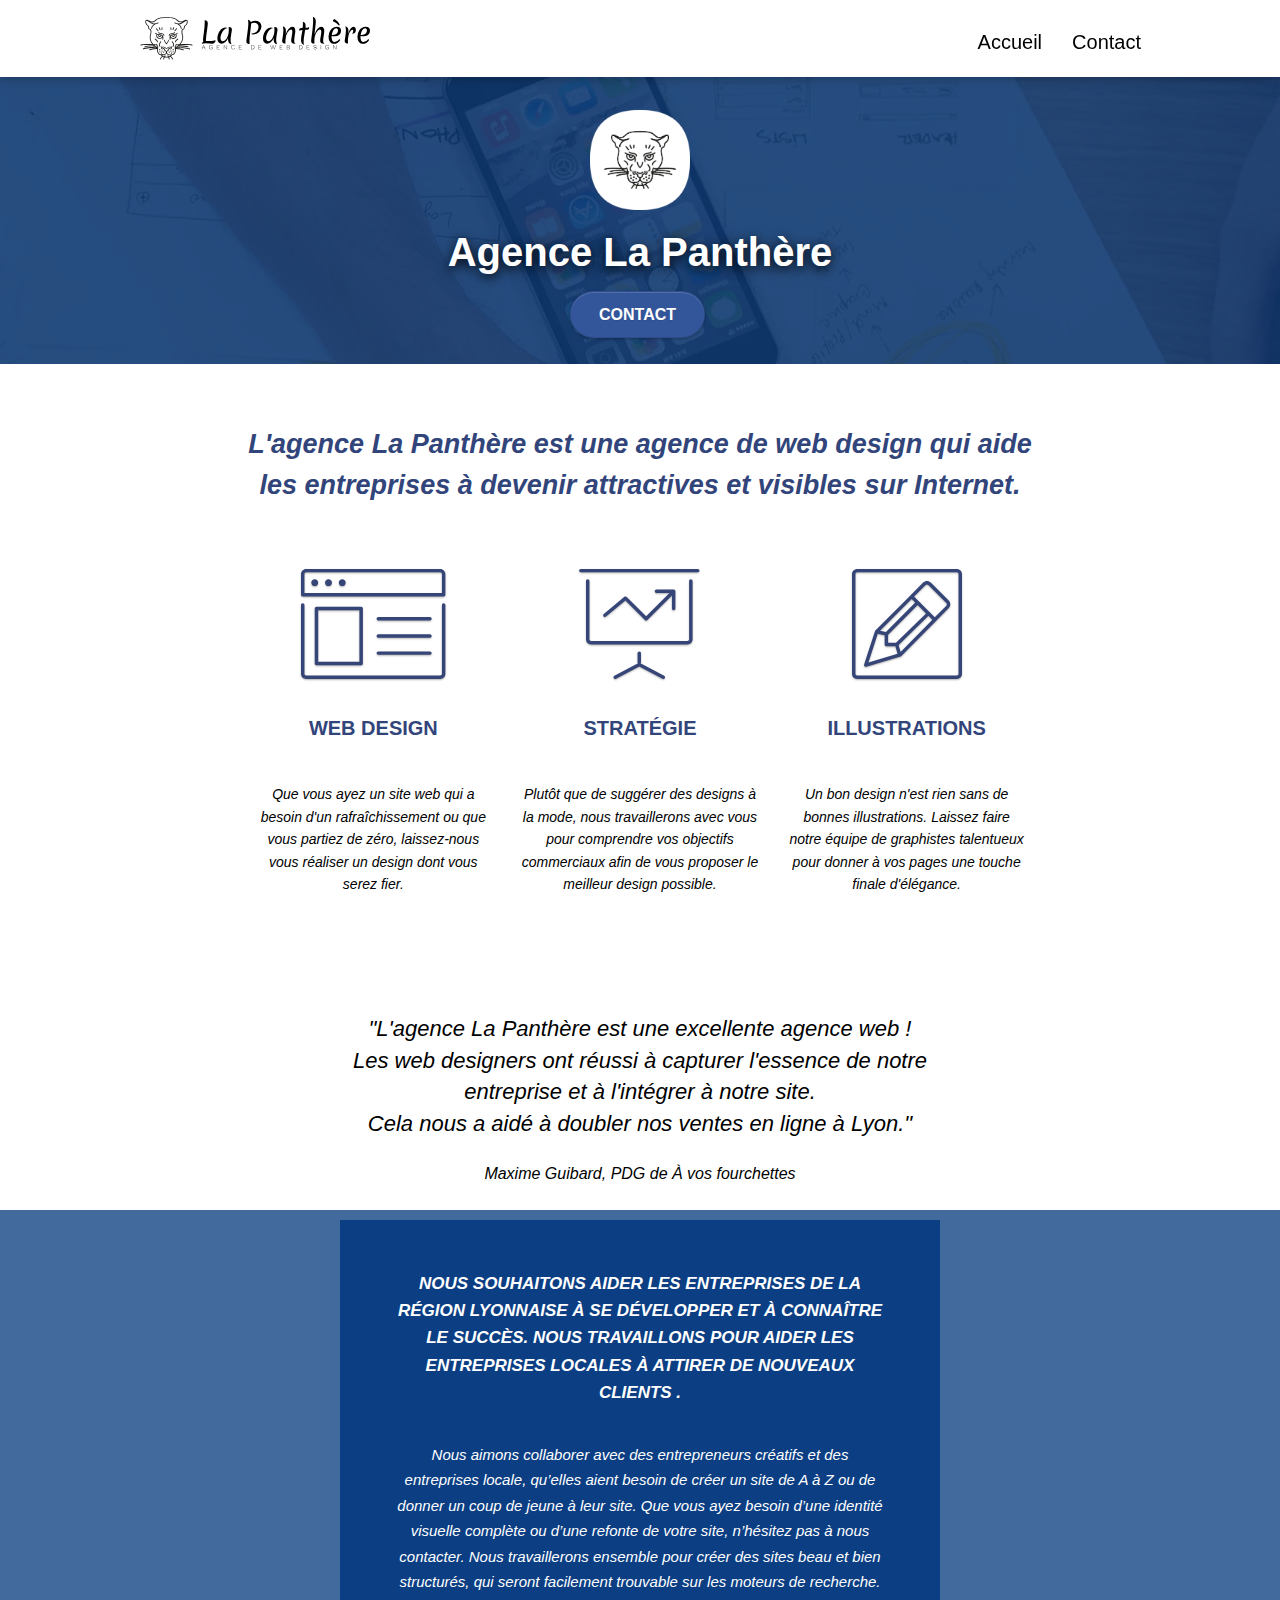
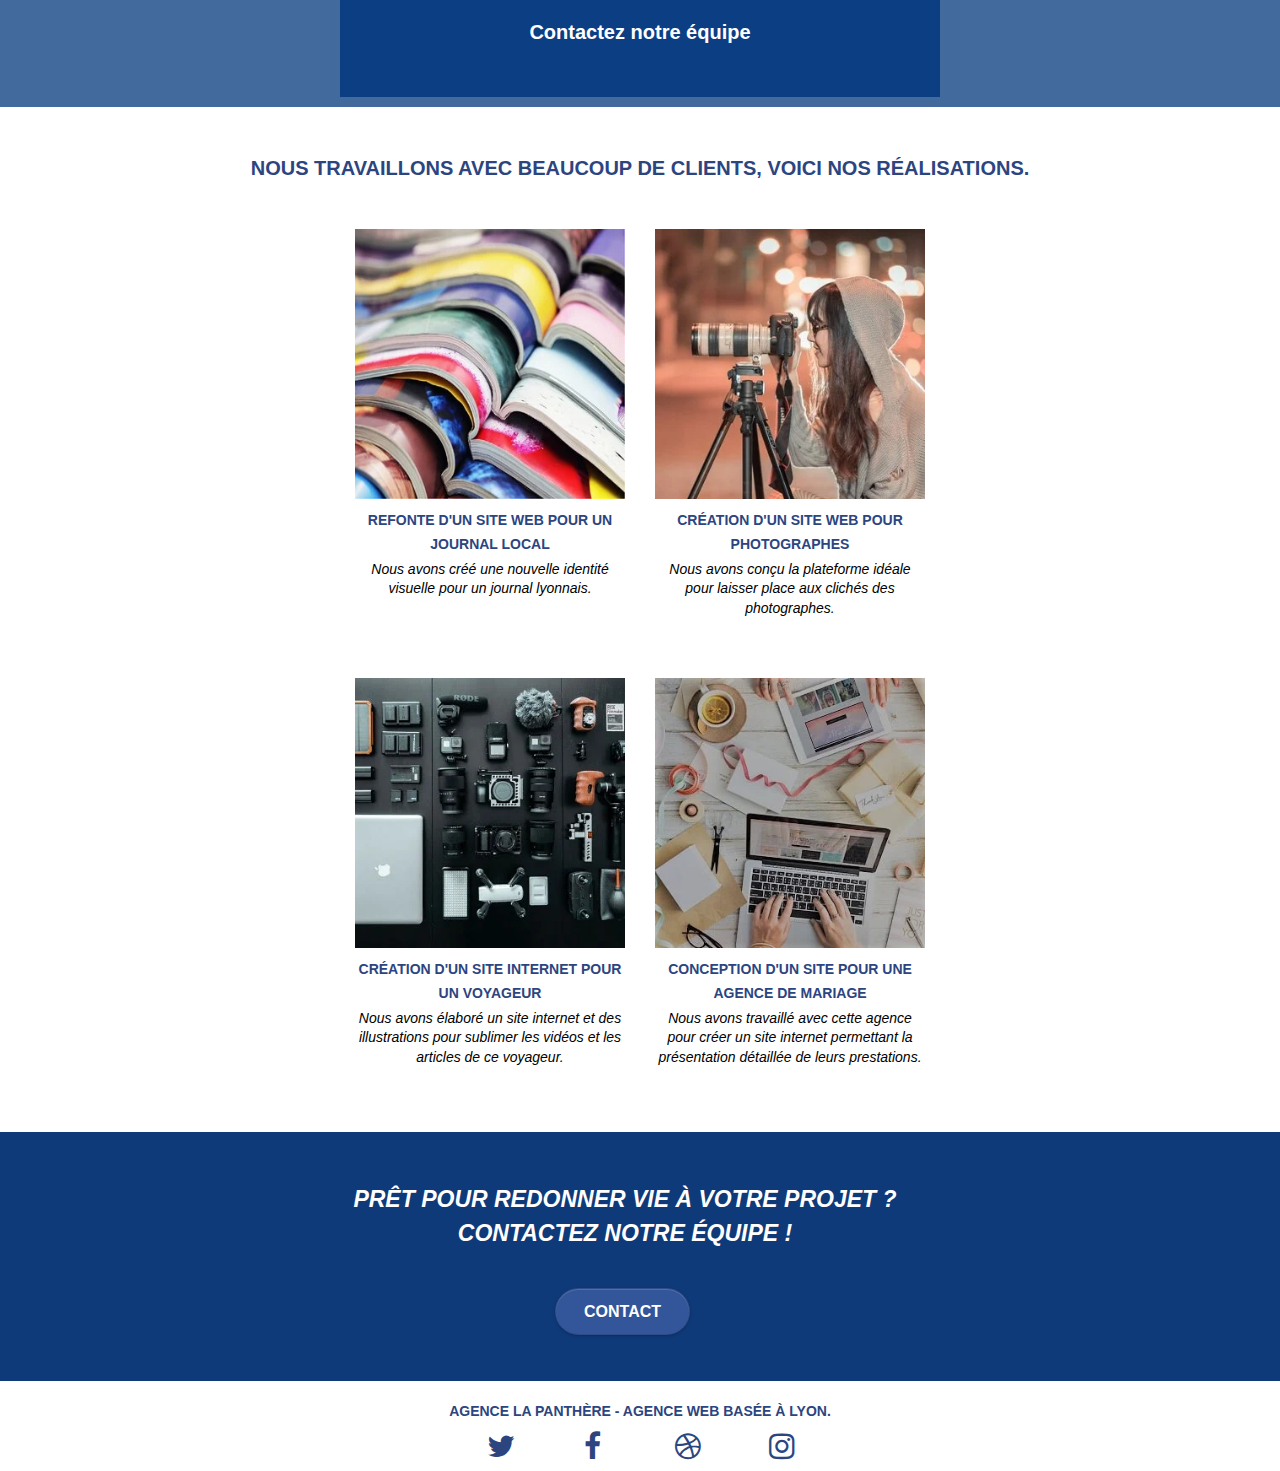
==== commit 329a0d57: "Changement contraste citation + ajout noscript" ====
--- a/index.html
+++ b/index.html
@@ -305,6 +305,8 @@
 		<script src="./js/bootstrap-min.js" defer></script>
 		<script src="./js/blocs-min.js" defer></script>
 		<script src="./js/jquery.touchSwipe-min.js" defer></script>
-	
+
+		<noscript>Votre navigateur ne supporte pas JavaScript !</noscript>
+
 	</body>
 </html>
--- a/src/css/style-min.css
+++ b/src/css/style-min.css
@@ -1 +1 @@
-body{font-family:Helvetica,Arial,sans-serif;margin:0;padding:0;background:#fff;overflow-x:hidden}a,button{transition:all .3s ease-in-out}a:hover{text-decoration:none;cursor:pointer}.bloc{width:100%;clear:both;background:50% 50% no-repeat;padding:0 50px;-webkit-background-size:cover;-moz-background-size:cover;-o-background-size:cover;background-size:cover;position:relative}.bloc .container{padding:10px 0 10px 0}.bloc-lg{padding:100px 50px}.bloc-md{padding:50px}.bloc-sm{padding:20px 50px}.bg-repeat{background:repeat}.bg-t-edge{background:top no-repeat}.bloc-bg-texture::before{content:"";background-size:2px 2px;position:absolute;top:0;bottom:0;left:0;right:0}.texture-paper::before{background-size:280px 280px;background-color:#013679;opacity:.74}.texture-paper__contact{background-color:#013679;opacity:.9}.b-parallax{background-attachment:fixed}.d-bloc{color:rgba(255,255,255,.7)}.d-bloc button:hover{color:rgba(255,255,255,.9)}.d-bloc .icon-round,.d-bloc .icon-rounded,.d-bloc .icon-semi-rounded-a,.d-bloc .icon-semi-rounded-b,.d-bloc .icon-square{border-color:rgba(255,255,255,.9)}.d-bloc .divider-h span{border-color:rgba(255,255,255,.2)}.d-bloc .navbar-toggle .icon-bar{background:#fff}.d-bloc .btn-wire,.d-bloc .btn-wire:hover{color:#fff;border-color:#fff}.d-bloc .panel{color:rgba(0,0,0,.5)}.d-bloc .panel button:hover{color:rgba(0,0,0,.7)}.d-bloc .panel icon{border-color:rgba(0,0,0,.7)}.d-bloc .panel .divider-h span{border-color:rgba(0,0,0,.1)}.d-bloc .panel .a-btn{color:rgba(0,0,0,.6)}.d-bloc .panel .a-btn:hover{color:#000}.d-bloc .panel .btn-wire,.d-bloc .panel .btn-wire:hover{color:rgba(0,0,0,.7);border-color:rgba(0,0,0,.3)}.d-bloc .panel,.l-bloc{color:rgba(0,0,0,.5)}.d-bloc .panel button:hover,.l-bloc button:hover{color:rgba(0,0,0,.7)}.l-bloc .icon-round,.l-bloc .icon-rounded,.l-bloc .icon-semi-rounded-a,.l-bloc .icon-semi-rounded-b,.l-bloc .icon-square{border-color:rgba(0,0,0,.7)}.d-bloc .panel .divider-h span,.l-bloc .divider-h span{border-color:rgba(0,0,0,.1)}.l-bloc .navbar a{color:#000;font-size:20px;font-weight:400}.l-bloc .navbar a:hover{color:#4065bd}.l-bloc .navbar-toggle .icon-bar{color:rgba(0,0,0,.6)}.d-bloc .panel .btn-wire,.d-bloc .panel .btn-wire:hover,.l-bloc .btn-wire,.l-bloc .btn-wire:hover{color:rgba(0,0,0,.7);border-color:rgba(0,0,0,.3)}.voffset{margin-top:30px}.voffset-lg{margin-top:80px}.row-no-gutters{margin-right:0;margin-left:0}.row.row-no-gutters>[class*=" col-"],.row.row-no-gutters>[class^=col-]{padding-right:0;padding-left:0}#bloc-1-hero h1{font-size:40px;font-weight:600;text-shadow:0 3px 12px #000}.navbar{margin-bottom:0;z-index:1}.navbar-brand{height:auto;padding:3px 15px;font-size:25px;font-weight:400;font-weight:600;line-height:44px}.navbar-brand img{max-height:200px;margin:0 5px 0 0;display:inline}.navbar-brand img[src$=svg]{min-width:100px}.nav-center .navbar-brand img{margin:0}.navbar .nav{padding-top:2px;margin-right:-16px;float:right;z-index:1}.nav>li{float:left;margin-top:4px;font-size:16px}.navbar-nav .open .dropdown-menu>li>a{text-align:inherit}.navbar-toggle{margin:10px 10px 0 0;border:0}.navbar-toggle:hover{background:0 0}.navbar-toggle .icon-bar{background-color:rgba(0,0,0,.5);width:26px}.nav-invert .navbar .nav{float:left}.nav-invert .navbar-brand,.nav-invert .navbar-header{float:right;position:relative;z-index:2}@media (min-width:768px){.nav>li .dropdown-menu a,.nav>li .dropdown-menu a:hover{color:#484848}.nav-invert .site-navigation{left:0;right:0}.nav-center{text-align:center}.nav-center .navbar-header{width:100%}.nav-center .nav>li,.nav-center .navbar-brand,.nav-center .navbar-header{float:none;display:inline-block}.nav-center .site-navigation{position:relative;width:100%;right:0;margin-right:0;margin-top:20px}.nav-center.mini-nav .navbar-toggle{float:none;margin:10px auto 0}}.nav>li>.dropdown a{background:0 0;display:block;padding:14px 15px}nav .caret{margin:0 5px}.dropdown-menu .dropdown-menu{top:-8px;left:100%}.dropdown-menu .dropmenu-flow-right{top:100%;left:0;margin-left:-1px;border-top-left-radius:0;border-top-right-radius:0}.dropdown-menu .dropdown span{border:4px solid #000;border-top-color:transparent;border-right-color:transparent;border-bottom-color:transparent;margin:6px -5px 0 0;float:right}.mg-md{margin-top:10px;margin-bottom:20px}.mg-lg{margin-top:10px;margin-bottom:40px}.btn{margin:0 5px 5px 0}.btn.pull-right{margin:0 0 5px 5px}.btn-d,.btn-d:focus,.btn-d:hover{color:#fff;background:rgba(0,0,0,.3)}.btn-rd{border-radius:40px}.btn-clean{border:1px solid rgba(0,0,0,.08);border-bottom-color:rgba(0,0,0,.1);text-shadow:0 1px 0 rgba(0,0,1,.1);box-shadow:0 1px 3px rgba(0,0,1,.25),inset 0 1px 0 0 rgba(255,255,255,.15)}.icon-md{font-size:30px!important}.icon-lg{font-size:60px}.sm-shadow{text-shadow:0 1px 2px rgba(0,0,0,.3)}.panel-sq,.panel-sq .panel-footer,.panel-sq .panel-heading{border-radius:0}.panel-rd{border-radius:30px}.panel-rd .panel-heading{border-radius:29px 29px 0 0}.panel-rd .panel-footer{border-radius:0 0 29px 29px}.form-control{border-color:rgba(0,0,0,.1);box-shadow:none}.scrollToTop{width:40px;height:40px;position:fixed;bottom:20px;right:20px;opacity:0;z-index:500;transition:all .3s ease-in-out}.scrollToTop span{margin-top:6px}.showScrollTop{font-size:14px;opacity:1}a[data-lightbox]{position:relative;display:block;text-align:center}a[data-lightbox]:hover::before{content:"+";font-family:HelveticaNeue-Light,"Helvetica Neue Light","Helvetica Neue",Helvetica,Arial;font-size:32px;width:50px;height:50px;margin-left:-25px;border-radius:50%;background:rgba(0,0,0,.6);color:#fff;font-weight:100;z-index:1;position:absolute;top:50%;transform:translateY(-50%)}a[data-lightbox]:hover img{opacity:.6}#lightbox-modal{display:flex;align-items:center}#lightbox-modal .modal-dialog{width:90%;max-width:900px;margin:0 auto 0}#lightbox-modal .modal-dialog img{max-height:90vh;margin:0 auto}.lightbox-caption{padding:20px;color:#000;position:absolute;left:15px;right:15px;bottom:5px}p.lightbox-caption{text-align:center;color:#000}.close-lightbox{color:#fff;font-size:30px;position:absolute;top:20px;right:20px;z-index:20;background:rgba(0,0,0,.5);border:none;line-height:30px;padding:0 9px 5px;opacity:.3}.close-lightbox:hover,.next-lightbox:hover,.prev-lightbox:hover{opacity:1;color:#fff}.next-lightbox,.prev-lightbox{font-size:20px;color:rgba(255,255,255,.9);background:rgba(0,0,0,.5);transition:all .2s ease-in-out;position:absolute;top:45%;z-index:1;opacity:.4}.next-lightbox{padding:6px 8px 1px 13px;right:25px}.prev-lightbox{padding:6px 13px 1px 10px;left:25px}.snapshot-lb .modal-body{padding-bottom:45px}.snapshot-lb .lightbox-caption{padding:0;background:0 0}.btn,a,label,p{font-family:helvetica;font-weight:400;color:#000}.container{max-width:1000px}.hero-bloc-text{font-size:38px}.hero-bloc-text-sub{font-size:36px}.statement-bloc-text{line-height:26px;font-style:italic;font-size:20px;text-align:center;font-weight:lighter;max-width:520px;margin:auto auto auto auto}p{font-size:13px}.tight-width-whitespace{max-width:600px;margin:auto auto auto auto}.h1{font-size:20px;font-family:"Open Sans"}.cta-hero{margin-top:7px;margin-bottom:16px;color:#fff;text-transform:uppercase;padding:12px 28px 12px 28px;font-size:16px;font-weight:700;transition:transform .5s}.cta-hero:hover{transform:scale(1.05)}.social{display:flex;justify-content:space-evenly;max-width:400px;margin:0 35px 0 35px}h2{font-size:22px;line-height:1.4em}h3{font-size:15px;text-transform:uppercase;font-weight:700;color:#333}.med-width-whitespace{max-width:800px;margin:auto auto auto auto;box-shadow:0 0 0 #000}h1{color:#333}h4{color:#333}.icons{margin-bottom:14px;margin-top:24px}.white{color:#fff}.portfolio-thumb{margin-bottom:24px}.portfolio-row{display:flex;margin-bottom:44px;margin-top:50px;flex-wrap:wrap;justify-content:center}.avatar{box-shadow:0 4px 9px rgba(0,0,0,.3)}.black-background{background-color:rgb(39 86 158);padding:40px 40px 40px 40px}.bold-link{font-weight:900;text-decoration:underline}.bgc-white{background-color:#fff}.bgc-dark-slate-blue{background-color:#364577}.bgc-atomic-tangerine{background-color:#fff}.tc-white{color:#fff;font-size:18px}.btn-atomic-tangerine{background:#359;color:#fff}.btn-atomic-tangerine:hover{background:#359;color:#fff}.ltc-white{color:#fff}.ltc-white:hover{color:#ccc}.ltc-atomic-tangerine{color:#f3976c}.ltc-atomic-tangerine:hover{color:#c27956}.icon-dark-slate-blue{color:#364577;border-color:#364577}.bg-banniere{background-image:url("../img/photo/bandeau-de-presentation.webp")}.bg-banniere-contact{background-image:none}.bg-presentation{background-image:url("../img/photo/image-de-presentation.webp")}@media (max-width:1024px){.bloc{padding-left:20px;padding-right:20px}.bloc-tile-2.full-width-bloc .container,.bloc-tile-3.full-width-bloc .container,.bloc-tile-4.full-width-bloc .container,.bloc.full-width-bloc{padding-left:0;padding-right:0}}@media (max-width:992px) and (min-width:768px){.navbar .nav{max-width:80%}.nav-center.navbar .nav{max-width:100%}}@media only screen and (min-width:768px) and (max-width:1024px) and (orientation:landscape){.b-parallax{background-attachment:scroll}}@media (max-width:991px){.container{width:100%}.b-parallax{background-attachment:scroll}#hero-bloc,.page-container{overflow-x:hidden;position:relative}.bloc-group,.bloc-group .bloc{display:block;width:100%}}@media (max-width:767px){.page-container{overflow-x:hidden;position:relative}#disqus_thread,h1,h2,h3,h4,h5,h6,p{padding-left:10px;padding-right:10px}.b-parallax{background-attachment:scroll}.navbar .nav{padding-top:0;border-top:1px solid rgba(0,0,0,.2);float:none!important}.navbar.row{margin-left:0;margin-right:0}.site-navigation{position:inherit;transform:none}.nav>li{margin-top:0;border-bottom:1px solid rgba(0,0,0,.1);background:rgba(0,0,0,.05);text-align:left;padding-left:15px;width:100%}.nav>li:hover{background:rgba(0,0,0,.08)}.dropdown .dropdown a .caret{float:none;margin:5px 0 0 10px;border:4px solid #000;border-bottom-color:transparent;border-right-color:transparent;border-left-color:transparent}#hero-bloc .navbar .nav{background:rgba(0,0,0,.8)}#hero-bloc .navbar .nav a{color:rgba(255,255,255,.6)}.hero{padding:50px 0}.hero-nav{left:-1px;right:-1px}.navbar-collapse{padding:0;overflow-x:hidden;box-shadow:none}.navbar-brand img{max-height:40px;width:auto}.nav-invert .navbar-header{float:none;width:100%}.nav-invert .navbar-toggle{float:left;margin-left:10px}.bloc{padding-left:0;padding-right:0}.bloc-lg,.bloc-xl,.bloc-xxl{padding:40px 0}.bloc-md,.bloc-sm{padding-left:0;padding-right:0}.bloc-fill-screen .fill-bloc-bottom-edge,.bloc-fill-screen .fill-bloc-top-edge,.bloc-tile-2 .container,.bloc-tile-3 .container,.bloc-tile-4 .container{padding-left:0;padding-right:0}.a-block{padding:0 10px}.btn-dwn{display:none}.voffset{margin-top:5px}.voffset-md{margin-top:20px}.voffset-lg{margin-top:30px}form{padding:5px}.close-lightbox{display:inline-block}.blocsapp-device-iphone5{background-size:216px 425px;padding-top:60px;width:216px;height:425px}.blocsapp-device-iphone5 img{width:180px;height:320px}}@media (max-width:400px){.bloc{padding-left:0;padding-right:0}}@media (max-width:767px){.bloc-mob-center-text{text-align:center}}.img-responsive{margin:auto}#bloc-1-hero::after{content:"";color:#000}.col-sm-12 img{width:140px;height:140px}.navbar-brand img{width:230px;height:50px}#bloc-0{z-index:999;position:fixed;box-shadow:0 0 10px 1px rgb(0 0 0 / 28%)}#bloc-0-contact{z-index:999;position:fixed;box-shadow:0 0 10px 1px rgb(0 0 0 / 28%)}#bloc-1-hero{padding-top:100px}.img-responsive{height:270px;width:270px}.txt-interline{font-size:27px;line-height:1.5em;font-weight:600;font-style:oblique;color:#32457b;padding-bottom:30px;padding-top:30px}.txt-opt{font-size:20px;line-height:1.5em;font-weight:600;color:#32457b;padding-bottom:10px;padding-top:10px}.txt-description{font-size:14px;line-height:1.6em;font-weight:400;color:#000;padding-top:10px;font-style:oblique;text-align:center}.col-xs-12.col-md-8.col-md-offset-2.text-center{display:flex;flex-direction:column;align-items:center}p.citation{font-size:22px;text-align:revert;font-weight:300;font-style:italic}i.citation-name{text-align:center;display:flex;justify-content:center;padding-top:20px;font-size:15px;font-style:revert;padding-bottom:40px}.txt-3{font-size:17px;line-height:1.6em;text-align:center;font-weight:600;font-style:italic;color:#fff}.txt-4{font-size:15px;font-weight:500;line-height:1.7em;font-style:oblique;text-align:center;margin-top:36px}.txt-contact{text-decoration:none}.txt-contact{text-decoration:none;color:#fff;font-style:initial;font-weight:600;font-size:20px}.txt-contact:hover{text-decoration:underline;color:#fff}.txt-5{padding-top:40px;margin:0;font-size:20px;color:#2c457f;font-weight:600}.txt-carroussel{color:#2c457f;font-size:14px;font-weight:600;line-height:1.7em;margin:10px 0 3px 0}.txt-carroussel__details{font-size:14px;font-weight:200;font-style:italic;text-align:center;line-height:1.4em}.txt-6{font-size:23px;line-height:1.5em;font-weight:600;font-style:oblique;color:#fff;padding-bottom:10px;padding-top:30px}.btn-txt-6{padding-bottom:20px}.social{color:#2c457f}.social:hover{color:#2c457fb8;text-decoration:none}.txt-footer{font-size:14px;font-weight:600;color:#2c457f;text-transform:uppercase;margin:10px 15px 10px 15px}.txt-footer-contact{font-size:14px;font-weight:600;color:#2c457f;text-transform:uppercase;margin:10px 30px 10px 30px}.col-sm-6{float:none!important}#bloc-6{padding-top:90px;padding-bottom:40px}.btn-send{font-weight:600!important;margin-top:20px!important}.btn-send:hover{color:#fff!important;transform:scale(1.02);background-color:#335599d1}.FlexCenter{display:flex;flex-direction:column;align-items:center}.txt-interline-contact{font-size:27px;line-height:1.5em;font-weight:600;color:#fff;text-transform:uppercase;margin:20px 0 30px 0;text-shadow:0 3px 12px #000}.txt-interline-contact2{font-size:19px;line-height:1.5em;font-weight:400;font-style:oblique;color:#fff;text-shadow:0 3px 12px #000}.bloc-form{margin-top:40px}.form-group{margin-bottom:10px}.txt-form{font-size:17px;font-weight:600;color:#32457b}.form-control2{padding:150px 12px!important;padding-top:15px!important}.form-control2::placeholder{padding-top:50px}.txt-adresse{font-size:17px;margin-top:15px;font-weight:200;text-align:center}.row.voffset-lg.voffset{display:flex;justify-content:center}+body{font-family:Helvetica,Arial,sans-serif;margin:0;padding:0;background:#fff;overflow-x:hidden}a,button{transition:all .3s ease-in-out}a:hover{text-decoration:none;cursor:pointer}.bloc{width:100%;clear:both;background:50% 50% no-repeat;padding:0 50px;-webkit-background-size:cover;-moz-background-size:cover;-o-background-size:cover;background-size:cover;position:relative}.bloc .container{padding:10px 0 10px 0}.bloc-lg{padding:100px 50px}.bloc-md{padding:50px}.bloc-sm{padding:20px 50px}.bg-repeat{background:repeat}.bg-t-edge{background:top no-repeat}.bloc-bg-texture::before{content:"";background-size:2px 2px;position:absolute;top:0;bottom:0;left:0;right:0}.texture-paper::before{background-size:280px 280px;background-color:#013679;opacity:.74}.texture-paper__contact{background-color:#013679;opacity:.9}.b-parallax{background-attachment:fixed}.d-bloc{color:rgba(255,255,255,.7)}.d-bloc button:hover{color:rgba(255,255,255,.9)}.d-bloc .icon-round,.d-bloc .icon-rounded,.d-bloc .icon-semi-rounded-a,.d-bloc .icon-semi-rounded-b,.d-bloc .icon-square{border-color:rgba(255,255,255,.9)}.d-bloc .divider-h span{border-color:rgba(255,255,255,.2)}.d-bloc .navbar-toggle .icon-bar{background:#fff}.d-bloc .btn-wire,.d-bloc .btn-wire:hover{color:#fff;border-color:#fff}.d-bloc .panel{color:rgba(0,0,0,.5)}.d-bloc .panel button:hover{color:rgba(0,0,0,.7)}.d-bloc .panel icon{border-color:rgba(0,0,0,.7)}.d-bloc .panel .divider-h span{border-color:rgba(0,0,0,.1)}.d-bloc .panel .a-btn{color:rgba(0,0,0,.6)}.d-bloc .panel .a-btn:hover{color:#000}.d-bloc .panel .btn-wire,.d-bloc .panel .btn-wire:hover{color:rgba(0,0,0,.7);border-color:rgba(0,0,0,.3)}.d-bloc .panel,.l-bloc{color:rgba(0,0,0,.5)}.d-bloc .panel button:hover,.l-bloc button:hover{color:rgba(0,0,0,.7)}.l-bloc .icon-round,.l-bloc .icon-rounded,.l-bloc .icon-semi-rounded-a,.l-bloc .icon-semi-rounded-b,.l-bloc .icon-square{border-color:rgba(0,0,0,.7)}.d-bloc .panel .divider-h span,.l-bloc .divider-h span{border-color:rgba(0,0,0,.1)}.l-bloc .navbar a{color:#000;font-size:20px;font-weight:400}.l-bloc .navbar a:hover{color:#4065bd}.l-bloc .navbar-toggle .icon-bar{color:rgba(0,0,0,.6)}.d-bloc .panel .btn-wire,.d-bloc .panel .btn-wire:hover,.l-bloc .btn-wire,.l-bloc .btn-wire:hover{color:rgba(0,0,0,.7);border-color:rgba(0,0,0,.3)}.voffset{margin-top:30px}.voffset-lg{margin-top:80px}.row-no-gutters{margin-right:0;margin-left:0}.row.row-no-gutters>[class*=" col-"],.row.row-no-gutters>[class^=col-]{padding-right:0;padding-left:0}#bloc-1-hero h1{font-size:40px;font-weight:600;text-shadow:0 3px 12px #000}.navbar{margin-bottom:0;z-index:1}.navbar-brand{height:auto;padding:3px 15px;font-size:25px;font-weight:400;font-weight:600;line-height:44px}.navbar-brand img{max-height:200px;margin:0 5px 0 0;display:inline}.navbar-brand img[src$=svg]{min-width:100px}.nav-center .navbar-brand img{margin:0}.navbar .nav{padding-top:2px;margin-right:-16px;float:right;z-index:1}.nav>li{float:left;margin-top:4px;font-size:16px}.navbar-nav .open .dropdown-menu>li>a{text-align:inherit}.navbar-toggle{margin:10px 10px 0 0;border:0}.navbar-toggle:hover{background:0 0}.navbar-toggle .icon-bar{background-color:rgba(0,0,0,.5);width:26px}.nav-invert .navbar .nav{float:left}.nav-invert .navbar-brand,.nav-invert .navbar-header{float:right;position:relative;z-index:2}@media (min-width:768px){.nav>li .dropdown-menu a,.nav>li .dropdown-menu a:hover{color:#484848}.nav-invert .site-navigation{left:0;right:0}.nav-center{text-align:center}.nav-center .navbar-header{width:100%}.nav-center .nav>li,.nav-center .navbar-brand,.nav-center .navbar-header{float:none;display:inline-block}.nav-center .site-navigation{position:relative;width:100%;right:0;margin-right:0;margin-top:20px}.nav-center.mini-nav .navbar-toggle{float:none;margin:10px auto 0}}.nav>li>.dropdown a{background:0 0;display:block;padding:14px 15px}nav .caret{margin:0 5px}.dropdown-menu .dropdown-menu{top:-8px;left:100%}.dropdown-menu .dropmenu-flow-right{top:100%;left:0;margin-left:-1px;border-top-left-radius:0;border-top-right-radius:0}.dropdown-menu .dropdown span{border:4px solid #000;border-top-color:transparent;border-right-color:transparent;border-bottom-color:transparent;margin:6px -5px 0 0;float:right}.mg-md{margin-top:10px;margin-bottom:20px}.mg-lg{margin-top:10px;margin-bottom:40px}.btn{margin:0 5px 5px 0}.btn.pull-right{margin:0 0 5px 5px}.btn-d,.btn-d:focus,.btn-d:hover{color:#fff;background:rgba(0,0,0,.3)}.btn-rd{border-radius:40px}.btn-clean{border:1px solid rgba(0,0,0,.08);border-bottom-color:rgba(0,0,0,.1);text-shadow:0 1px 0 rgba(0,0,1,.1);box-shadow:0 1px 3px rgba(0,0,1,.25),inset 0 1px 0 0 rgba(255,255,255,.15)}.icon-md{font-size:30px!important}.icon-lg{font-size:60px}.sm-shadow{text-shadow:0 1px 2px rgba(0,0,0,.3)}.panel-sq,.panel-sq .panel-footer,.panel-sq .panel-heading{border-radius:0}.panel-rd{border-radius:30px}.panel-rd .panel-heading{border-radius:29px 29px 0 0}.panel-rd .panel-footer{border-radius:0 0 29px 29px}.form-control{border-color:rgba(0,0,0,.1);box-shadow:none}.scrollToTop{width:40px;height:40px;position:fixed;bottom:20px;right:20px;opacity:0;z-index:500;transition:all .3s ease-in-out}.scrollToTop span{margin-top:6px}.showScrollTop{font-size:14px;opacity:1}a[data-lightbox]{position:relative;display:block;text-align:center}a[data-lightbox]:hover::before{content:"+";font-family:HelveticaNeue-Light,"Helvetica Neue Light","Helvetica Neue",Helvetica,Arial;font-size:32px;width:50px;height:50px;margin-left:-25px;border-radius:50%;background:rgba(0,0,0,.6);color:#fff;font-weight:100;z-index:1;position:absolute;top:50%;transform:translateY(-50%)}a[data-lightbox]:hover img{opacity:.6}#lightbox-modal{display:flex;align-items:center}#lightbox-modal .modal-dialog{width:90%;max-width:900px;margin:0 auto 0}#lightbox-modal .modal-dialog img{max-height:90vh;margin:0 auto}.lightbox-caption{padding:20px;color:#000;position:absolute;left:15px;right:15px;bottom:5px}p.lightbox-caption{text-align:center;color:#000}.close-lightbox{color:#fff;font-size:30px;position:absolute;top:20px;right:20px;z-index:20;background:rgba(0,0,0,.5);border:none;line-height:30px;padding:0 9px 5px;opacity:.3}.close-lightbox:hover,.next-lightbox:hover,.prev-lightbox:hover{opacity:1;color:#fff}.next-lightbox,.prev-lightbox{font-size:20px;color:rgba(255,255,255,.9);background:rgba(0,0,0,.5);transition:all .2s ease-in-out;position:absolute;top:45%;z-index:1;opacity:.4}.next-lightbox{padding:6px 8px 1px 13px;right:25px}.prev-lightbox{padding:6px 13px 1px 10px;left:25px}.snapshot-lb .modal-body{padding-bottom:45px}.snapshot-lb .lightbox-caption{padding:0;background:0 0}.btn,a,label,p{font-family:helvetica;font-weight:400;color:#000}.container{max-width:1000px}.hero-bloc-text{font-size:38px}.hero-bloc-text-sub{font-size:36px}.statement-bloc-text{line-height:26px;font-style:italic;font-size:20px;text-align:center;font-weight:lighter;max-width:520px;margin:auto auto auto auto}p{font-size:13px}.tight-width-whitespace{max-width:600px;margin:auto auto auto auto}.h1{font-size:20px;font-family:"Open Sans"}.cta-hero{margin-top:7px;margin-bottom:16px;color:#fff;text-transform:uppercase;padding:12px 28px 12px 28px;font-size:16px;font-weight:700;transition:transform .5s}.cta-hero:hover{transform:scale(1.05)}.social{display:flex;justify-content:space-evenly;max-width:400px;margin:0 35px 0 35px}h2{font-size:22px;line-height:1.4em}h3{font-size:15px;text-transform:uppercase;font-weight:700;color:#333}.med-width-whitespace{max-width:800px;margin:auto auto auto auto;box-shadow:0 0 0 #000}h1{color:#333}h4{color:#333}.icons{margin-bottom:14px;margin-top:24px}.white{color:#fff}.portfolio-thumb{margin-bottom:24px}.portfolio-row{display:flex;margin-bottom:44px;margin-top:50px;flex-wrap:wrap;justify-content:center}.avatar{box-shadow:0 4px 9px rgba(0,0,0,.3)}.black-background{background-color:rgb(39 86 158);padding:40px 40px 40px 40px}.bold-link{font-weight:900;text-decoration:underline}.bgc-white{background-color:#fff}.bgc-dark-slate-blue{background-color:#364577}.bgc-atomic-tangerine{background-color:#fff}.tc-white{color:#fff;font-size:18px}.btn-atomic-tangerine{background:#359;color:#fff}.btn-atomic-tangerine:hover{background:#359;color:#fff}.ltc-white{color:#fff}.ltc-white:hover{color:#ccc}.ltc-atomic-tangerine{color:#f3976c}.ltc-atomic-tangerine:hover{color:#c27956}.icon-dark-slate-blue{color:#364577;border-color:#364577}.bg-banniere{background-image:url("../img/photo/bandeau-de-presentation.webp")}.bg-banniere-contact{background-image:none}.bg-presentation{background-image:url("../img/photo/image-de-presentation.webp")}@media (max-width:1024px){.bloc{padding-left:20px;padding-right:20px}.bloc-tile-2.full-width-bloc .container,.bloc-tile-3.full-width-bloc .container,.bloc-tile-4.full-width-bloc .container,.bloc.full-width-bloc{padding-left:0;padding-right:0}}@media (max-width:992px) and (min-width:768px){.navbar .nav{max-width:80%}.nav-center.navbar .nav{max-width:100%}}@media only screen and (min-width:768px) and (max-width:1024px) and (orientation:landscape){.b-parallax{background-attachment:scroll}}@media (max-width:991px){.container{width:100%}.b-parallax{background-attachment:scroll}#hero-bloc,.page-container{overflow-x:hidden;position:relative}.bloc-group,.bloc-group .bloc{display:block;width:100%}}@media (max-width:767px){.page-container{overflow-x:hidden;position:relative}#disqus_thread,h1,h2,h3,h4,h5,h6,p{padding-left:10px;padding-right:10px}.b-parallax{background-attachment:scroll}.navbar .nav{padding-top:0;border-top:1px solid rgba(0,0,0,.2);float:none!important}.navbar.row{margin-left:0;margin-right:0}.site-navigation{position:inherit;transform:none}.nav>li{margin-top:0;border-bottom:1px solid rgba(0,0,0,.1);background:rgba(0,0,0,.05);text-align:left;padding-left:15px;width:100%}.nav>li:hover{background:rgba(0,0,0,.08)}.dropdown .dropdown a .caret{float:none;margin:5px 0 0 10px;border:4px solid #000;border-bottom-color:transparent;border-right-color:transparent;border-left-color:transparent}#hero-bloc .navbar .nav{background:rgba(0,0,0,.8)}#hero-bloc .navbar .nav a{color:rgba(255,255,255,.6)}.hero{padding:50px 0}.hero-nav{left:-1px;right:-1px}.navbar-collapse{padding:0;overflow-x:hidden;box-shadow:none}.navbar-brand img{max-height:40px;width:auto}.nav-invert .navbar-header{float:none;width:100%}.nav-invert .navbar-toggle{float:left;margin-left:10px}.bloc{padding-left:0;padding-right:0}.bloc-lg,.bloc-xl,.bloc-xxl{padding:40px 0}.bloc-md,.bloc-sm{padding-left:0;padding-right:0}.bloc-fill-screen .fill-bloc-bottom-edge,.bloc-fill-screen .fill-bloc-top-edge,.bloc-tile-2 .container,.bloc-tile-3 .container,.bloc-tile-4 .container{padding-left:0;padding-right:0}.a-block{padding:0 10px}.btn-dwn{display:none}.voffset{margin-top:5px}.voffset-md{margin-top:20px}.voffset-lg{margin-top:30px}form{padding:5px}.close-lightbox{display:inline-block}.blocsapp-device-iphone5{background-size:216px 425px;padding-top:60px;width:216px;height:425px}.blocsapp-device-iphone5 img{width:180px;height:320px}}@media (max-width:400px){.bloc{padding-left:0;padding-right:0}}@media (max-width:767px){.bloc-mob-center-text{text-align:center}}.img-responsive{margin:auto}#bloc-1-hero::after{content:"";color:#000}.navbar-brand img{width:230px;height:50px}#bloc-0{z-index:999;position:fixed;box-shadow:0 0 10px 1px rgb(0 0 0 / 28%)}#bloc-0-contact{z-index:999;position:fixed;box-shadow:0 0 10px 1px rgb(0 0 0 / 28%)}#bloc-1-hero{padding-top:100px}.img-responsive{height:270px;width:270px}.txt-interline{font-size:27px;line-height:1.5em;font-weight:600;font-style:oblique;color:#32457b;padding-bottom:30px;padding-top:30px}.txt-opt{font-size:20px;line-height:1.5em;font-weight:600;color:#32457b;padding-bottom:10px;padding-top:10px}.txt-description{font-size:14px;line-height:1.6em;font-weight:400;color:#000;padding-top:10px;font-style:oblique;text-align:center}.col-xs-12.col-md-8.col-md-offset-2.text-center{display:flex;flex-direction:column;align-items:center}p.citation{font-size:22px;text-align:revert;font-weight:300;font-style:italic}i.citation-name{text-align:center;display:flex;justify-content:center;padding-top:20px;font-size:15px;font-style:revert;padding-bottom:40px}.txt-3{font-size:17px;line-height:1.6em;text-align:center;font-weight:600;font-style:italic;color:#fff}.txt-4{font-size:15px;font-weight:500;line-height:1.7em;font-style:oblique;text-align:center;margin-top:36px}.txt-contact{text-decoration:none}.txt-contact{text-decoration:none;color:#fff;font-style:initial;font-weight:600;font-size:20px}.txt-contact:hover{text-decoration:underline;color:#fff}.txt-5{padding-top:40px;margin:0;font-size:20px;color:#2c457f;font-weight:600}.txt-carroussel{color:#2c457f;font-size:14px;font-weight:600;line-height:1.7em;margin:10px 0 3px 0}.txt-carroussel__details{font-size:14px;font-weight:200;font-style:italic;text-align:center;line-height:1.4em}.txt-6{font-size:23px;line-height:1.5em;font-weight:600;font-style:oblique;color:#fff;padding-bottom:10px;padding-top:30px}.btn-txt-6{padding-bottom:20px}.social{color:#2c457f}.social:hover{color:#2c457fb8;text-decoration:none}.txt-footer{font-size:14px;font-weight:600;color:#2c457f;text-transform:uppercase;margin:10px 15px 10px 15px}.txt-footer-contact{font-size:14px;font-weight:600;color:#2c457f;text-transform:uppercase;margin:10px 30px 10px 30px}.col-sm-6{float:none!important}#bloc-6{padding-top:90px;padding-bottom:40px}.btn-send{font-weight:600!important;margin-top:20px!important}.btn-send:hover{color:#fff!important;transform:scale(1.02);background-color:#335599d1}.FlexCenter{display:flex;flex-direction:column;align-items:center}.txt-interline-contact{font-size:27px;line-height:1.5em;font-weight:600;color:#fff;text-transform:uppercase;margin:20px 0 30px 0;text-shadow:0 3px 12px #000}.txt-interline-contact2{font-size:19px;line-height:1.5em;font-weight:400;font-style:oblique;color:#fff;text-shadow:0 3px 12px #000}.bloc-form{margin-top:40px}.form-group{margin-bottom:10px}.txt-form{font-size:17px;font-weight:600;color:#32457b}.form-control2{padding:150px 12px!important;padding-top:15px!important}.form-control2::placeholder{padding-top:50px}.txt-adresse{font-size:17px;margin-top:15px;font-weight:200;text-align:center}.row.voffset-lg.voffset{display:flex;justify-content:center}.citation-name{color:#000;font-size:16px}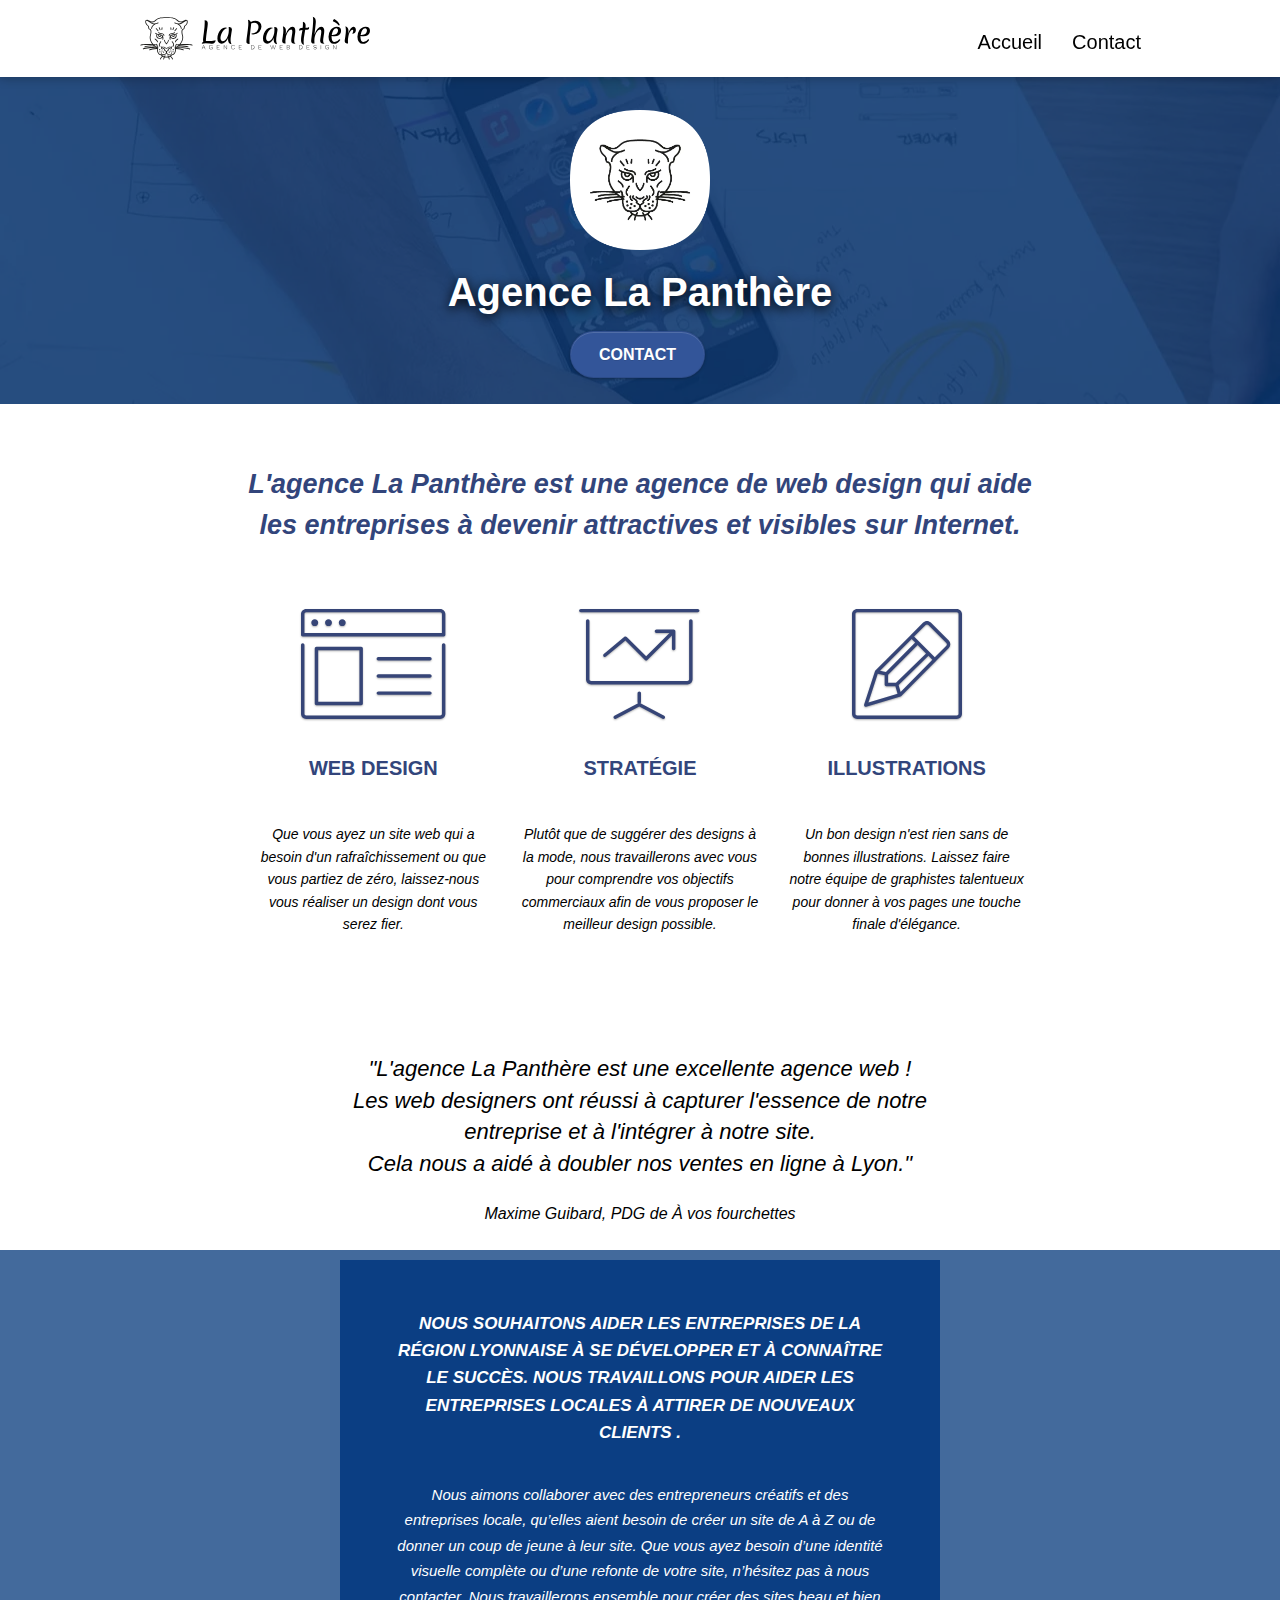
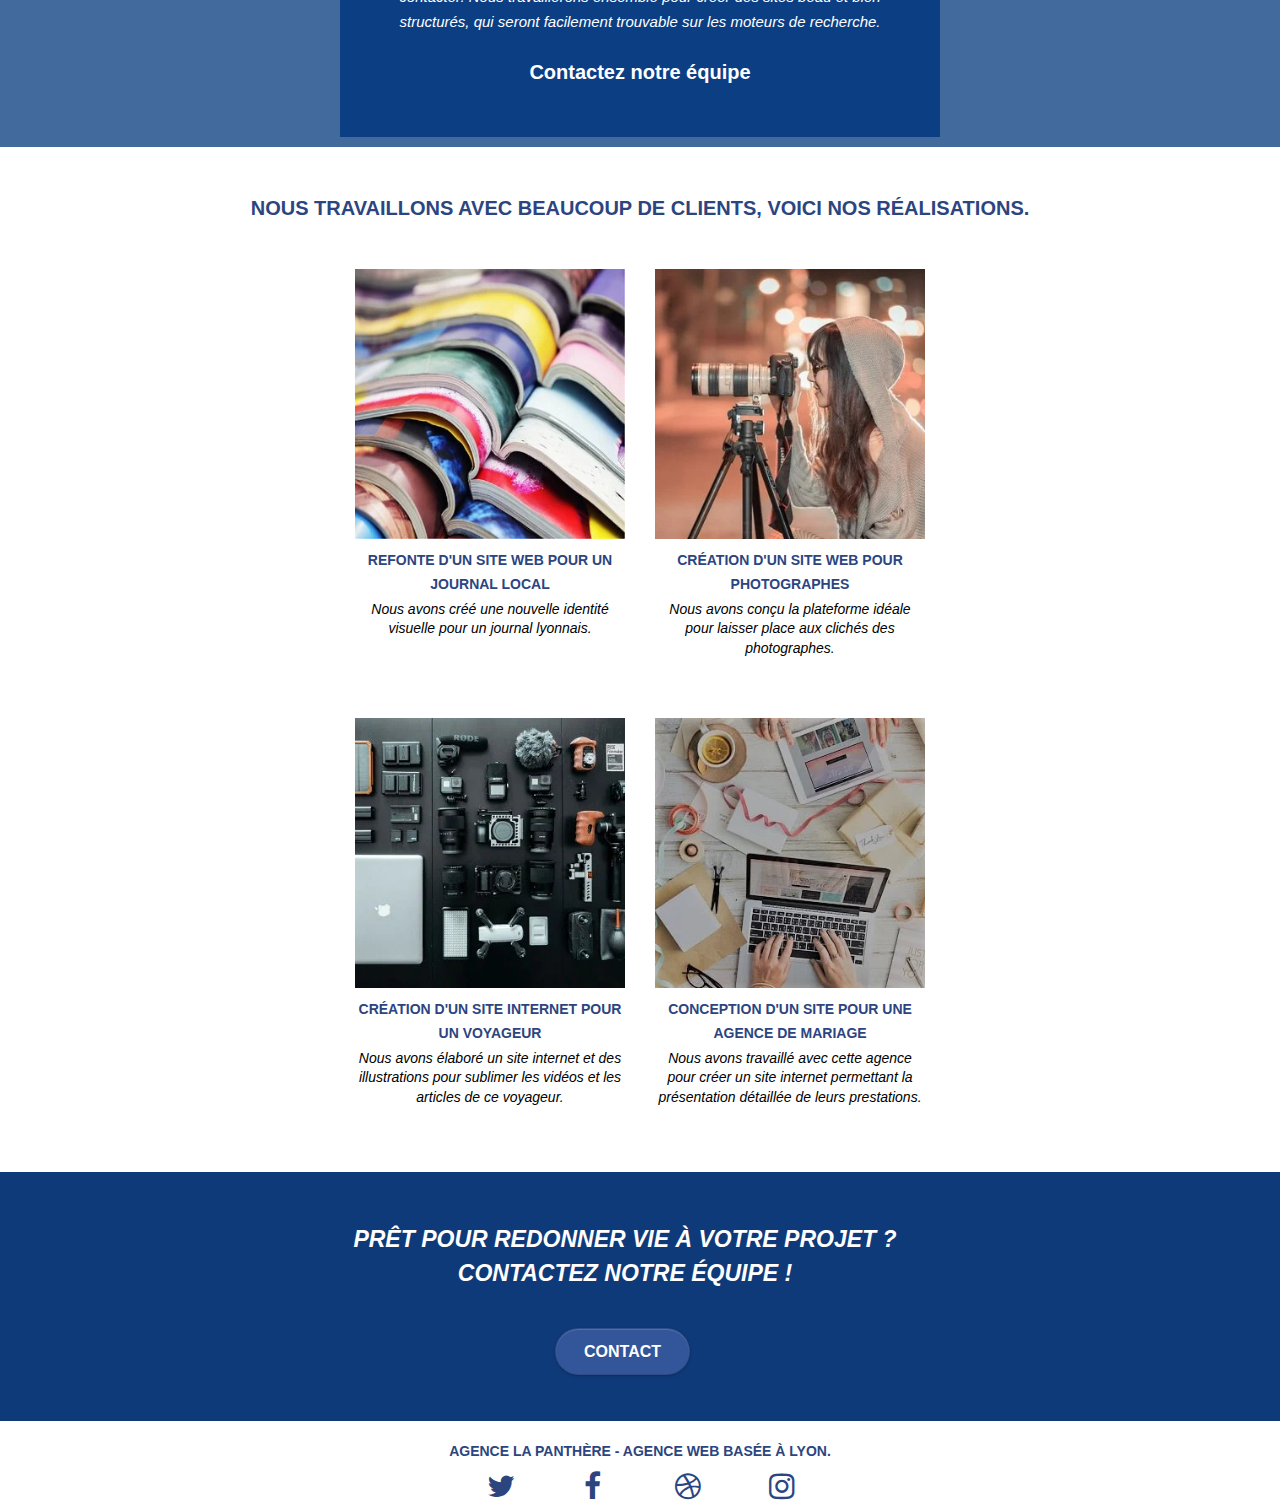
==== commit a422f9a7: "Dimension logo principale" ====
--- a/index.html
+++ b/index.html
@@ -73,7 +73,8 @@
 							<div class="col-sm-12">
 								<img src="src/img/logo/logo.webp" 
 								class="center-block image-resize-mode" 
-								width="100" 
+								width="140px" 
+								height="140px"
 								alt="Logo tête de Panthère" />
 								<h1 class="text-center hero-bloc-text tc-white ">
 									Agence La Panthère
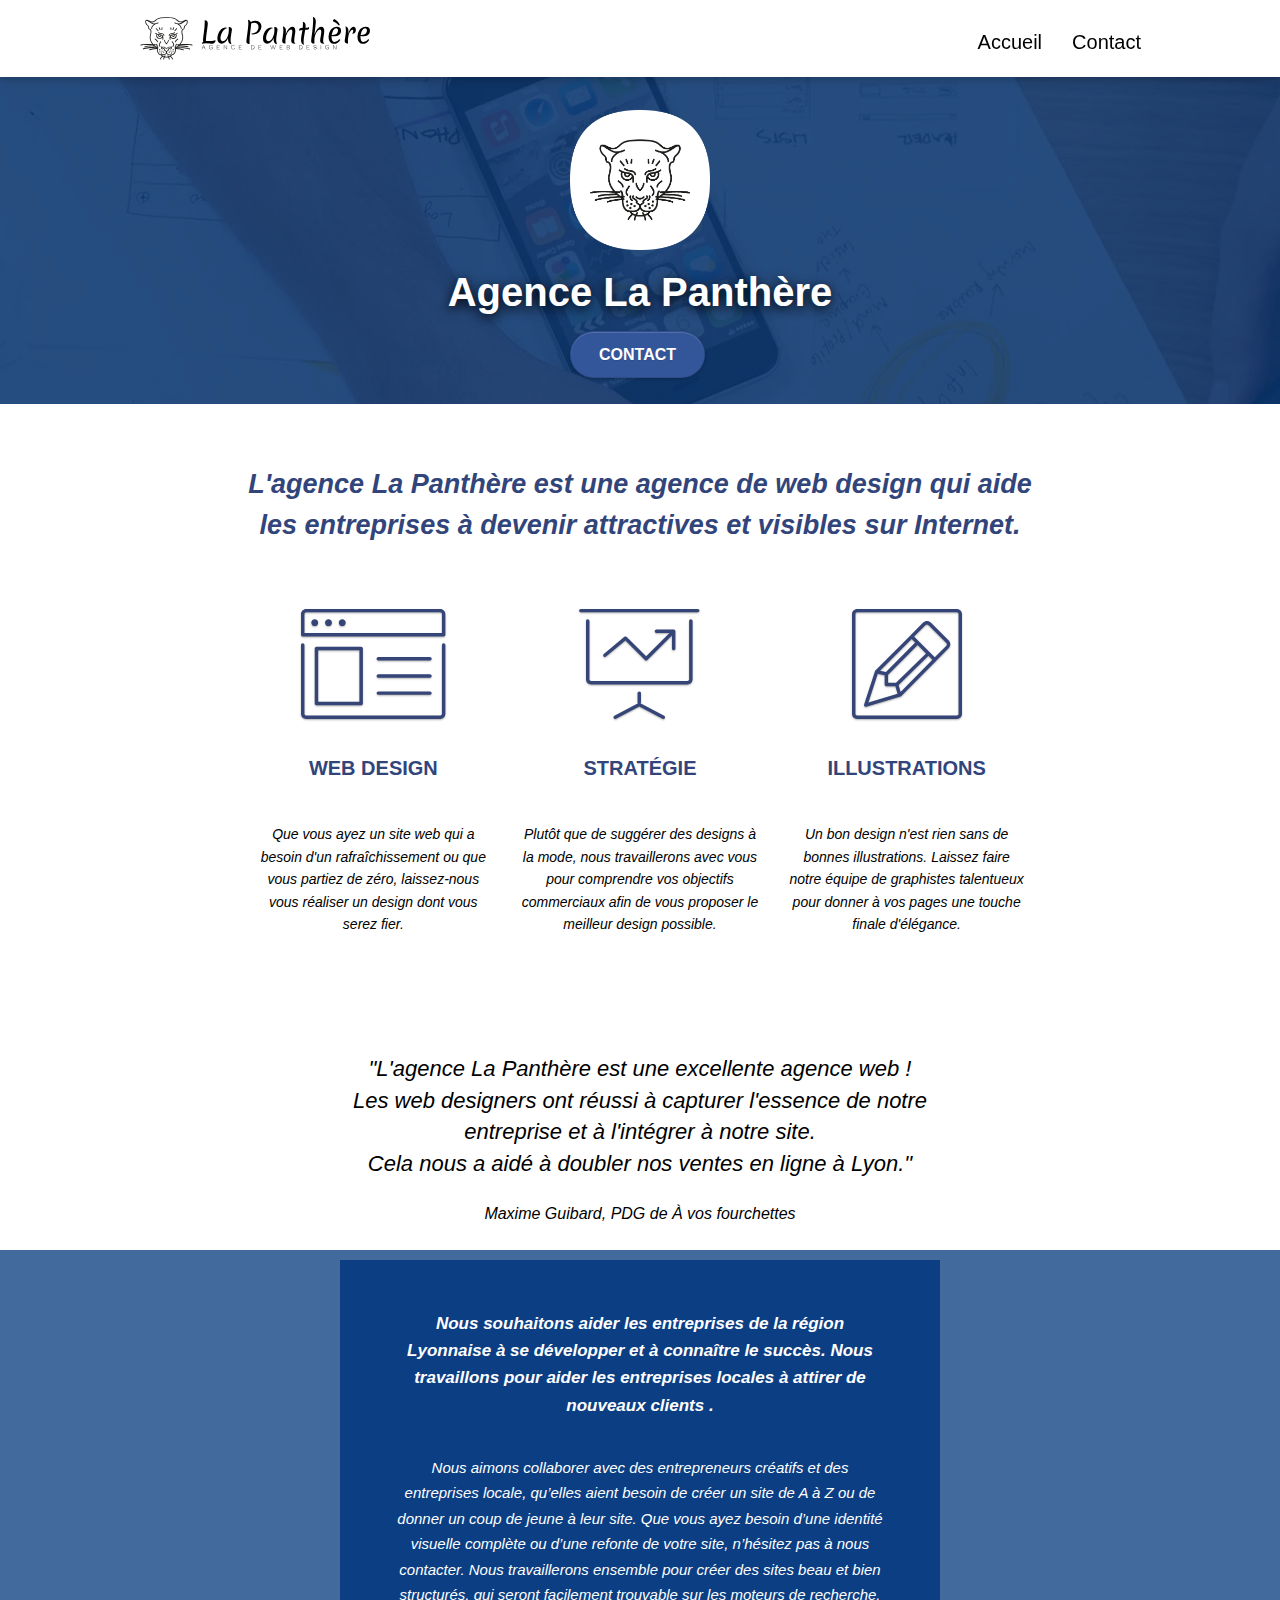
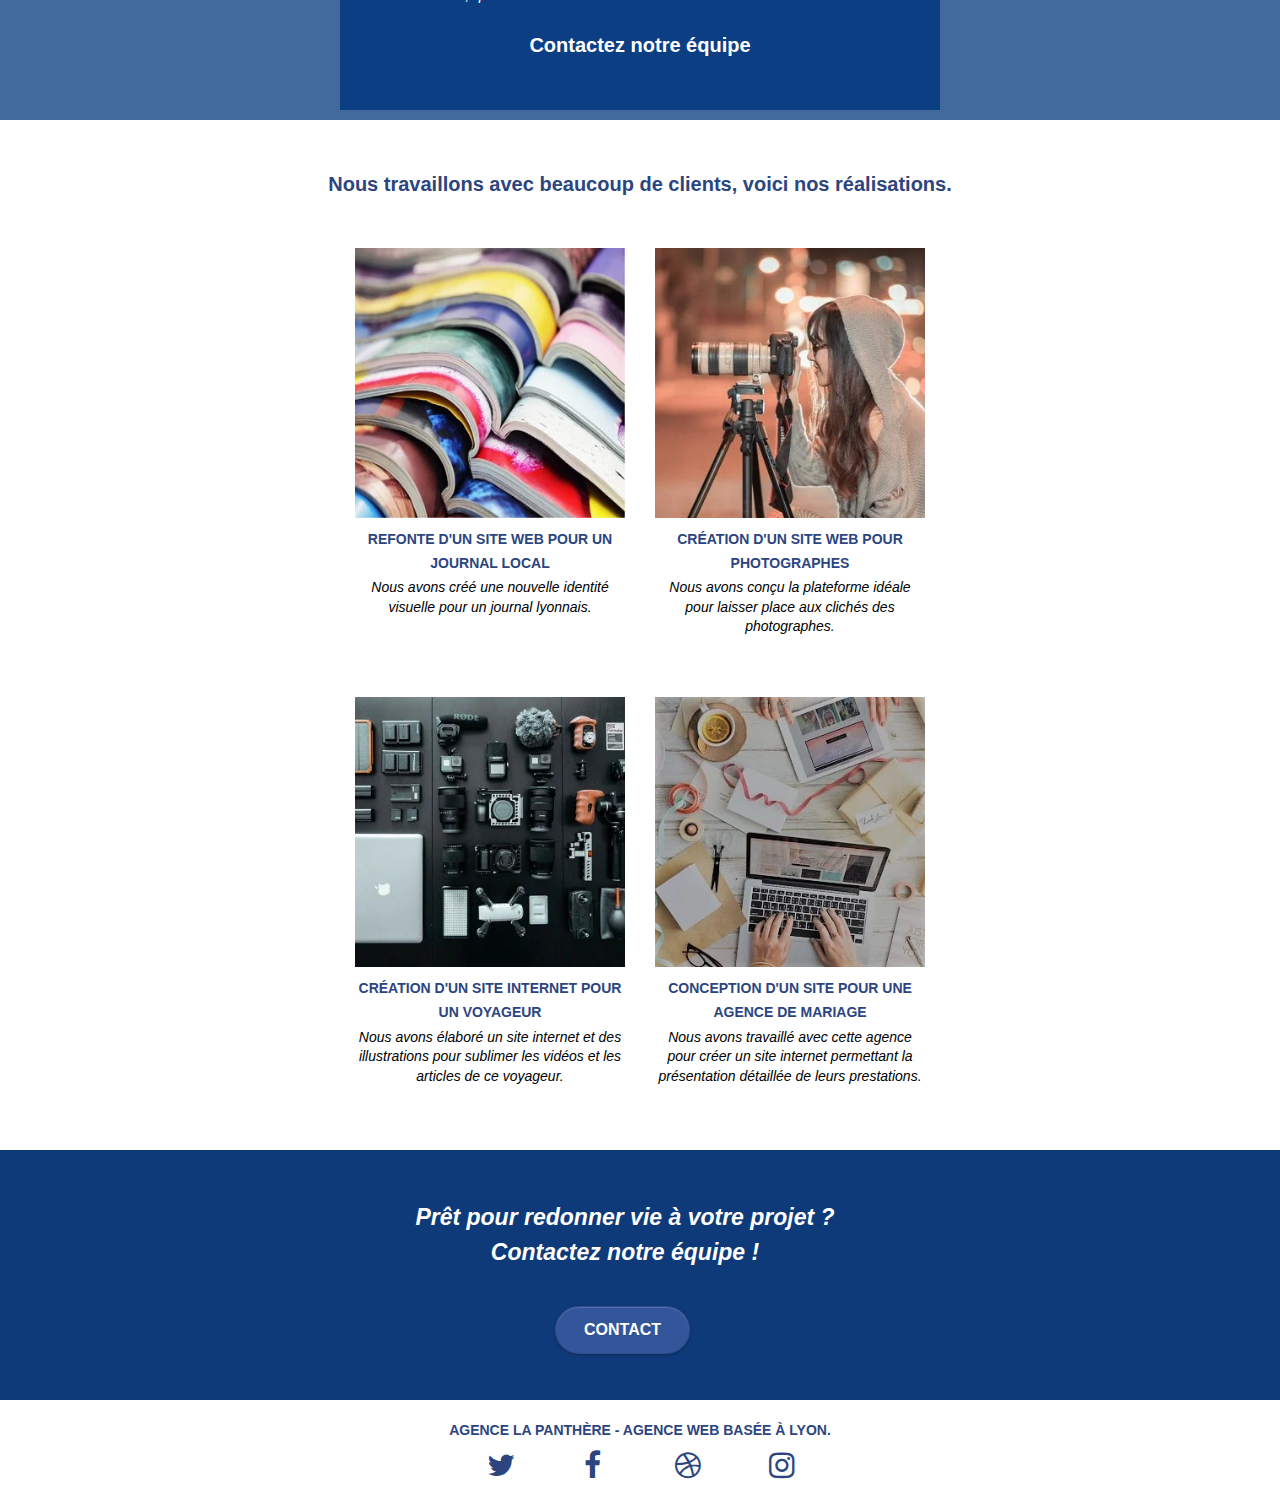
==== commit c8602b8d: "Ajout commentaire - strucutre - attribut title" ====
--- a/index.html
+++ b/index.html
@@ -7,8 +7,12 @@
 		<meta name="viewport" content="width=device-width, initial-scale=1.0, viewport-fit=cover">
 		<meta name="robots" content="index, follow">
 		<meta name="google-site-verification" content="SjLo7wg_zqDpbtfg8rS0PHFhaaspFR_2-ApdIsKnkBI" />
+
+		<!-- START Google Search Console -->
 		
 		<link rel="shortcut icon" type="image/png" href="src/img/logo/favicon.webp">
+
+		<!-- END Google Search Console -->
 
 		<link rel="stylesheet" type="text/css" href="src/css/bootstrap-min.css">
 		<link rel="stylesheet" type="text/css" href="src/css/style-min.css">
@@ -17,19 +21,6 @@
 		
 		
 		<title>Agence Web - Lyon | La panthère</title>
-		
-	 <!-- Global site tag (gtag.js) - Google Analytics -->
- 
-	<script async src="https://www.googletagmanager.com/gtag/js?id=G-KMVBNBVN9E"></script>
-	<script>
-	window.dataLayer = window.dataLayer || [];
-	function gtag(){dataLayer.push(arguments);}
-	gtag('js', new Date());
-
-	gtag('config', 'G-KMVBNBVN9E');
-	</script>
-
-	<!-- Analytics END -->
 		
 	</head>
 	<body>
@@ -53,10 +44,10 @@
 						<div class="collapse navbar-collapse navbar-1 special-dropdown-nav">
 							<ul class="site-navigation nav navbar-nav">
 								<li>
-									<a class="tab-hover" href="index.html">Accueil</a>
+									<a class="tab-hover" href="index.html" title="accueil">Accueil</a>
 								</li>
 								<li>
-									<a class="tab-hover" href="contact.html">Contact</a>
+									<a class="tab-hover" href="contact.html" title="contact">Contact</a>
 								</li>
 							</ul>
 						</div>
@@ -72,15 +63,13 @@
 						<div class="row tight-width-whitespace">
 							<div class="col-sm-12">
 								<img src="src/img/logo/logo.webp" 
-								class="center-block image-resize-mode" 
-								width="140px" 
-								height="140px"
+								class="center-block image-resize-mode header-logo"
 								alt="Logo tête de Panthère" />
 								<h1 class="text-center hero-bloc-text tc-white ">
 									Agence La Panthère
 								</h1>
 								<div class="text-center">
-									<a href="contact.html" class="btn btn-lg btn-clean btn-rd cta-hero btn-atomic-tangerine" id="cta-hero">Contact</a>
+									<a href="contact.html" class="btn btn-lg btn-clean btn-rd cta-hero btn-atomic-tangerine" id="cta-hero" title="contact">Contact</a>
 								</div>
 							</div>
 						</div>
@@ -146,12 +135,12 @@
 					<div class="container bloc-lg">
 						<div class="row tight-width-whitespace black-background">
 							<div class="col-sm-12">
-								<h3 class="mg-md text-center tc-white txt-3">
+								<h2 class="mg-md text-center tc-white txt-3">
 									Nous souhaitons aider les entreprises de la région Lyonnaise à se développer et à connaître le succès. Nous travaillons pour aider les entreprises locales à attirer de nouveaux clients .<br>
-								</h3>
+								</h2>
 								<p class="text-center white txt-4">
 									Nous aimons collaborer avec des entrepreneurs créatifs et des entreprises locale, qu’elles aient besoin de créer un site de A à Z ou de donner un coup de jeune à leur site. Que vous ayez besoin d’une identité visuelle complète ou d’une refonte de votre site, n’hésitez pas à nous contacter. Nous travaillerons ensemble pour créer des sites beau et bien structurés, qui seront facilement trouvable sur les moteurs de recherche. <br><br>
-									<a class="ltc-white bold-link txt-contact" href="contact.html">Contactez notre équipe</a>
+									<a class="ltc-white bold-link txt-contact" href="contact.html" title="contactez notre équipe">Contactez notre équipe</a>
 								</p>
 							</div>
 						</div>
@@ -164,7 +153,7 @@
 					<div class="container bloc-lg">
 						<div class="row">
 							<div class="col-sm-12 text-center">
-								<h3 class="txt-5">Nous travaillons avec beaucoup de clients, voici nos réalisations.</h3>
+								<h2 class="txt-5">Nous travaillons avec beaucoup de clients, voici nos réalisations.</h2>
 							</div>
 						</div>
 						<div class="row tight-width-whitespace portfolio-row">
@@ -252,10 +241,10 @@
 					<div class="container bloc-lg">
 						<div class="row">
 							<div class="col-sm-12 text-center row btn-txt-6">
-								<h3 class="mg-md text-center tc-white txt-6">
+								<h2 class="mg-md text-center tc-white txt-6">
 									Prêt pour redonner vie à votre projet ?<br>Contactez notre équipe !
-								</h3>
-								<a href="contact.html" class="btn btn-atomic-tangerine btn-clean btn-rd btn-lg cta-hero">Contact</a>
+								</h2>
+								<a href="contact.html" class="btn btn-atomic-tangerine btn-clean btn-rd btn-lg cta-hero" title="contact">Contact</a>
 							</div>
 						</div>
 					</div>
@@ -307,6 +296,19 @@
 		<script src="./js/blocs-min.js" defer></script>
 		<script src="./js/jquery.touchSwipe-min.js" defer></script>
 
+		 <!-- Global site tag (gtag.js) Google Analytics -->
+ 
+		<script src="https://www.googletagmanager.com/gtag/js?id=G-KMVBNBVN9E" defer></script>
+		<script>
+		window.dataLayer = window.dataLayer || [];
+		function gtag(){dataLayer.push(arguments);}
+		gtag('js', new Date());
+
+		gtag('config', 'G-KMVBNBVN9E');
+		</script>
+
+		<!-- Analytics END -->
+
 		<noscript>Votre navigateur ne supporte pas JavaScript !</noscript>
 
 	</body>
--- a/src/css/style-min.css
+++ b/src/css/style-min.css
@@ -1 +1 @@
-body{font-family:Helvetica,Arial,sans-serif;margin:0;padding:0;background:#fff;overflow-x:hidden}a,button{transition:all .3s ease-in-out}a:hover{text-decoration:none;cursor:pointer}.bloc{width:100%;clear:both;background:50% 50% no-repeat;padding:0 50px;-webkit-background-size:cover;-moz-background-size:cover;-o-background-size:cover;background-size:cover;position:relative}.bloc .container{padding:10px 0 10px 0}.bloc-lg{padding:100px 50px}.bloc-md{padding:50px}.bloc-sm{padding:20px 50px}.bg-repeat{background:repeat}.bg-t-edge{background:top no-repeat}.bloc-bg-texture::before{content:"";background-size:2px 2px;position:absolute;top:0;bottom:0;left:0;right:0}.texture-paper::before{background-size:280px 280px;background-color:#013679;opacity:.74}.texture-paper__contact{background-color:#013679;opacity:.9}.b-parallax{background-attachment:fixed}.d-bloc{color:rgba(255,255,255,.7)}.d-bloc button:hover{color:rgba(255,255,255,.9)}.d-bloc .icon-round,.d-bloc .icon-rounded,.d-bloc .icon-semi-rounded-a,.d-bloc .icon-semi-rounded-b,.d-bloc .icon-square{border-color:rgba(255,255,255,.9)}.d-bloc .divider-h span{border-color:rgba(255,255,255,.2)}.d-bloc .navbar-toggle .icon-bar{background:#fff}.d-bloc .btn-wire,.d-bloc .btn-wire:hover{color:#fff;border-color:#fff}.d-bloc .panel{color:rgba(0,0,0,.5)}.d-bloc .panel button:hover{color:rgba(0,0,0,.7)}.d-bloc .panel icon{border-color:rgba(0,0,0,.7)}.d-bloc .panel .divider-h span{border-color:rgba(0,0,0,.1)}.d-bloc .panel .a-btn{color:rgba(0,0,0,.6)}.d-bloc .panel .a-btn:hover{color:#000}.d-bloc .panel .btn-wire,.d-bloc .panel .btn-wire:hover{color:rgba(0,0,0,.7);border-color:rgba(0,0,0,.3)}.d-bloc .panel,.l-bloc{color:rgba(0,0,0,.5)}.d-bloc .panel button:hover,.l-bloc button:hover{color:rgba(0,0,0,.7)}.l-bloc .icon-round,.l-bloc .icon-rounded,.l-bloc .icon-semi-rounded-a,.l-bloc .icon-semi-rounded-b,.l-bloc .icon-square{border-color:rgba(0,0,0,.7)}.d-bloc .panel .divider-h span,.l-bloc .divider-h span{border-color:rgba(0,0,0,.1)}.l-bloc .navbar a{color:#000;font-size:20px;font-weight:400}.l-bloc .navbar a:hover{color:#4065bd}.l-bloc .navbar-toggle .icon-bar{color:rgba(0,0,0,.6)}.d-bloc .panel .btn-wire,.d-bloc .panel .btn-wire:hover,.l-bloc .btn-wire,.l-bloc .btn-wire:hover{color:rgba(0,0,0,.7);border-color:rgba(0,0,0,.3)}.voffset{margin-top:30px}.voffset-lg{margin-top:80px}.row-no-gutters{margin-right:0;margin-left:0}.row.row-no-gutters>[class*=" col-"],.row.row-no-gutters>[class^=col-]{padding-right:0;padding-left:0}#bloc-1-hero h1{font-size:40px;font-weight:600;text-shadow:0 3px 12px #000}.navbar{margin-bottom:0;z-index:1}.navbar-brand{height:auto;padding:3px 15px;font-size:25px;font-weight:400;font-weight:600;line-height:44px}.navbar-brand img{max-height:200px;margin:0 5px 0 0;display:inline}.navbar-brand img[src$=svg]{min-width:100px}.nav-center .navbar-brand img{margin:0}.navbar .nav{padding-top:2px;margin-right:-16px;float:right;z-index:1}.nav>li{float:left;margin-top:4px;font-size:16px}.navbar-nav .open .dropdown-menu>li>a{text-align:inherit}.navbar-toggle{margin:10px 10px 0 0;border:0}.navbar-toggle:hover{background:0 0}.navbar-toggle .icon-bar{background-color:rgba(0,0,0,.5);width:26px}.nav-invert .navbar .nav{float:left}.nav-invert .navbar-brand,.nav-invert .navbar-header{float:right;position:relative;z-index:2}@media (min-width:768px){.nav>li .dropdown-menu a,.nav>li .dropdown-menu a:hover{color:#484848}.nav-invert .site-navigation{left:0;right:0}.nav-center{text-align:center}.nav-center .navbar-header{width:100%}.nav-center .nav>li,.nav-center .navbar-brand,.nav-center .navbar-header{float:none;display:inline-block}.nav-center .site-navigation{position:relative;width:100%;right:0;margin-right:0;margin-top:20px}.nav-center.mini-nav .navbar-toggle{float:none;margin:10px auto 0}}.nav>li>.dropdown a{background:0 0;display:block;padding:14px 15px}nav .caret{margin:0 5px}.dropdown-menu .dropdown-menu{top:-8px;left:100%}.dropdown-menu .dropmenu-flow-right{top:100%;left:0;margin-left:-1px;border-top-left-radius:0;border-top-right-radius:0}.dropdown-menu .dropdown span{border:4px solid #000;border-top-color:transparent;border-right-color:transparent;border-bottom-color:transparent;margin:6px -5px 0 0;float:right}.mg-md{margin-top:10px;margin-bottom:20px}.mg-lg{margin-top:10px;margin-bottom:40px}.btn{margin:0 5px 5px 0}.btn.pull-right{margin:0 0 5px 5px}.btn-d,.btn-d:focus,.btn-d:hover{color:#fff;background:rgba(0,0,0,.3)}.btn-rd{border-radius:40px}.btn-clean{border:1px solid rgba(0,0,0,.08);border-bottom-color:rgba(0,0,0,.1);text-shadow:0 1px 0 rgba(0,0,1,.1);box-shadow:0 1px 3px rgba(0,0,1,.25),inset 0 1px 0 0 rgba(255,255,255,.15)}.icon-md{font-size:30px!important}.icon-lg{font-size:60px}.sm-shadow{text-shadow:0 1px 2px rgba(0,0,0,.3)}.panel-sq,.panel-sq .panel-footer,.panel-sq .panel-heading{border-radius:0}.panel-rd{border-radius:30px}.panel-rd .panel-heading{border-radius:29px 29px 0 0}.panel-rd .panel-footer{border-radius:0 0 29px 29px}.form-control{border-color:rgba(0,0,0,.1);box-shadow:none}.scrollToTop{width:40px;height:40px;position:fixed;bottom:20px;right:20px;opacity:0;z-index:500;transition:all .3s ease-in-out}.scrollToTop span{margin-top:6px}.showScrollTop{font-size:14px;opacity:1}a[data-lightbox]{position:relative;display:block;text-align:center}a[data-lightbox]:hover::before{content:"+";font-family:HelveticaNeue-Light,"Helvetica Neue Light","Helvetica Neue",Helvetica,Arial;font-size:32px;width:50px;height:50px;margin-left:-25px;border-radius:50%;background:rgba(0,0,0,.6);color:#fff;font-weight:100;z-index:1;position:absolute;top:50%;transform:translateY(-50%)}a[data-lightbox]:hover img{opacity:.6}#lightbox-modal{display:flex;align-items:center}#lightbox-modal .modal-dialog{width:90%;max-width:900px;margin:0 auto 0}#lightbox-modal .modal-dialog img{max-height:90vh;margin:0 auto}.lightbox-caption{padding:20px;color:#000;position:absolute;left:15px;right:15px;bottom:5px}p.lightbox-caption{text-align:center;color:#000}.close-lightbox{color:#fff;font-size:30px;position:absolute;top:20px;right:20px;z-index:20;background:rgba(0,0,0,.5);border:none;line-height:30px;padding:0 9px 5px;opacity:.3}.close-lightbox:hover,.next-lightbox:hover,.prev-lightbox:hover{opacity:1;color:#fff}.next-lightbox,.prev-lightbox{font-size:20px;color:rgba(255,255,255,.9);background:rgba(0,0,0,.5);transition:all .2s ease-in-out;position:absolute;top:45%;z-index:1;opacity:.4}.next-lightbox{padding:6px 8px 1px 13px;right:25px}.prev-lightbox{padding:6px 13px 1px 10px;left:25px}.snapshot-lb .modal-body{padding-bottom:45px}.snapshot-lb .lightbox-caption{padding:0;background:0 0}.btn,a,label,p{font-family:helvetica;font-weight:400;color:#000}.container{max-width:1000px}.hero-bloc-text{font-size:38px}.hero-bloc-text-sub{font-size:36px}.statement-bloc-text{line-height:26px;font-style:italic;font-size:20px;text-align:center;font-weight:lighter;max-width:520px;margin:auto auto auto auto}p{font-size:13px}.tight-width-whitespace{max-width:600px;margin:auto auto auto auto}.h1{font-size:20px;font-family:"Open Sans"}.cta-hero{margin-top:7px;margin-bottom:16px;color:#fff;text-transform:uppercase;padding:12px 28px 12px 28px;font-size:16px;font-weight:700;transition:transform .5s}.cta-hero:hover{transform:scale(1.05)}.social{display:flex;justify-content:space-evenly;max-width:400px;margin:0 35px 0 35px}h2{font-size:22px;line-height:1.4em}h3{font-size:15px;text-transform:uppercase;font-weight:700;color:#333}.med-width-whitespace{max-width:800px;margin:auto auto auto auto;box-shadow:0 0 0 #000}h1{color:#333}h4{color:#333}.icons{margin-bottom:14px;margin-top:24px}.white{color:#fff}.portfolio-thumb{margin-bottom:24px}.portfolio-row{display:flex;margin-bottom:44px;margin-top:50px;flex-wrap:wrap;justify-content:center}.avatar{box-shadow:0 4px 9px rgba(0,0,0,.3)}.black-background{background-color:rgb(39 86 158);padding:40px 40px 40px 40px}.bold-link{font-weight:900;text-decoration:underline}.bgc-white{background-color:#fff}.bgc-dark-slate-blue{background-color:#364577}.bgc-atomic-tangerine{background-color:#fff}.tc-white{color:#fff;font-size:18px}.btn-atomic-tangerine{background:#359;color:#fff}.btn-atomic-tangerine:hover{background:#359;color:#fff}.ltc-white{color:#fff}.ltc-white:hover{color:#ccc}.ltc-atomic-tangerine{color:#f3976c}.ltc-atomic-tangerine:hover{color:#c27956}.icon-dark-slate-blue{color:#364577;border-color:#364577}.bg-banniere{background-image:url("../img/photo/bandeau-de-presentation.webp")}.bg-banniere-contact{background-image:none}.bg-presentation{background-image:url("../img/photo/image-de-presentation.webp")}@media (max-width:1024px){.bloc{padding-left:20px;padding-right:20px}.bloc-tile-2.full-width-bloc .container,.bloc-tile-3.full-width-bloc .container,.bloc-tile-4.full-width-bloc .container,.bloc.full-width-bloc{padding-left:0;padding-right:0}}@media (max-width:992px) and (min-width:768px){.navbar .nav{max-width:80%}.nav-center.navbar .nav{max-width:100%}}@media only screen and (min-width:768px) and (max-width:1024px) and (orientation:landscape){.b-parallax{background-attachment:scroll}}@media (max-width:991px){.container{width:100%}.b-parallax{background-attachment:scroll}#hero-bloc,.page-container{overflow-x:hidden;position:relative}.bloc-group,.bloc-group .bloc{display:block;width:100%}}@media (max-width:767px){.page-container{overflow-x:hidden;position:relative}#disqus_thread,h1,h2,h3,h4,h5,h6,p{padding-left:10px;padding-right:10px}.b-parallax{background-attachment:scroll}.navbar .nav{padding-top:0;border-top:1px solid rgba(0,0,0,.2);float:none!important}.navbar.row{margin-left:0;margin-right:0}.site-navigation{position:inherit;transform:none}.nav>li{margin-top:0;border-bottom:1px solid rgba(0,0,0,.1);background:rgba(0,0,0,.05);text-align:left;padding-left:15px;width:100%}.nav>li:hover{background:rgba(0,0,0,.08)}.dropdown .dropdown a .caret{float:none;margin:5px 0 0 10px;border:4px solid #000;border-bottom-color:transparent;border-right-color:transparent;border-left-color:transparent}#hero-bloc .navbar .nav{background:rgba(0,0,0,.8)}#hero-bloc .navbar .nav a{color:rgba(255,255,255,.6)}.hero{padding:50px 0}.hero-nav{left:-1px;right:-1px}.navbar-collapse{padding:0;overflow-x:hidden;box-shadow:none}.navbar-brand img{max-height:40px;width:auto}.nav-invert .navbar-header{float:none;width:100%}.nav-invert .navbar-toggle{float:left;margin-left:10px}.bloc{padding-left:0;padding-right:0}.bloc-lg,.bloc-xl,.bloc-xxl{padding:40px 0}.bloc-md,.bloc-sm{padding-left:0;padding-right:0}.bloc-fill-screen .fill-bloc-bottom-edge,.bloc-fill-screen .fill-bloc-top-edge,.bloc-tile-2 .container,.bloc-tile-3 .container,.bloc-tile-4 .container{padding-left:0;padding-right:0}.a-block{padding:0 10px}.btn-dwn{display:none}.voffset{margin-top:5px}.voffset-md{margin-top:20px}.voffset-lg{margin-top:30px}form{padding:5px}.close-lightbox{display:inline-block}.blocsapp-device-iphone5{background-size:216px 425px;padding-top:60px;width:216px;height:425px}.blocsapp-device-iphone5 img{width:180px;height:320px}}@media (max-width:400px){.bloc{padding-left:0;padding-right:0}}@media (max-width:767px){.bloc-mob-center-text{text-align:center}}.img-responsive{margin:auto}#bloc-1-hero::after{content:"";color:#000}.navbar-brand img{width:230px;height:50px}#bloc-0{z-index:999;position:fixed;box-shadow:0 0 10px 1px rgb(0 0 0 / 28%)}#bloc-0-contact{z-index:999;position:fixed;box-shadow:0 0 10px 1px rgb(0 0 0 / 28%)}#bloc-1-hero{padding-top:100px}.img-responsive{height:270px;width:270px}.txt-interline{font-size:27px;line-height:1.5em;font-weight:600;font-style:oblique;color:#32457b;padding-bottom:30px;padding-top:30px}.txt-opt{font-size:20px;line-height:1.5em;font-weight:600;color:#32457b;padding-bottom:10px;padding-top:10px}.txt-description{font-size:14px;line-height:1.6em;font-weight:400;color:#000;padding-top:10px;font-style:oblique;text-align:center}.col-xs-12.col-md-8.col-md-offset-2.text-center{display:flex;flex-direction:column;align-items:center}p.citation{font-size:22px;text-align:revert;font-weight:300;font-style:italic}i.citation-name{text-align:center;display:flex;justify-content:center;padding-top:20px;font-size:15px;font-style:revert;padding-bottom:40px}.txt-3{font-size:17px;line-height:1.6em;text-align:center;font-weight:600;font-style:italic;color:#fff}.txt-4{font-size:15px;font-weight:500;line-height:1.7em;font-style:oblique;text-align:center;margin-top:36px}.txt-contact{text-decoration:none}.txt-contact{text-decoration:none;color:#fff;font-style:initial;font-weight:600;font-size:20px}.txt-contact:hover{text-decoration:underline;color:#fff}.txt-5{padding-top:40px;margin:0;font-size:20px;color:#2c457f;font-weight:600}.txt-carroussel{color:#2c457f;font-size:14px;font-weight:600;line-height:1.7em;margin:10px 0 3px 0}.txt-carroussel__details{font-size:14px;font-weight:200;font-style:italic;text-align:center;line-height:1.4em}.txt-6{font-size:23px;line-height:1.5em;font-weight:600;font-style:oblique;color:#fff;padding-bottom:10px;padding-top:30px}.btn-txt-6{padding-bottom:20px}.social{color:#2c457f}.social:hover{color:#2c457fb8;text-decoration:none}.txt-footer{font-size:14px;font-weight:600;color:#2c457f;text-transform:uppercase;margin:10px 15px 10px 15px}.txt-footer-contact{font-size:14px;font-weight:600;color:#2c457f;text-transform:uppercase;margin:10px 30px 10px 30px}.col-sm-6{float:none!important}#bloc-6{padding-top:90px;padding-bottom:40px}.btn-send{font-weight:600!important;margin-top:20px!important}.btn-send:hover{color:#fff!important;transform:scale(1.02);background-color:#335599d1}.FlexCenter{display:flex;flex-direction:column;align-items:center}.txt-interline-contact{font-size:27px;line-height:1.5em;font-weight:600;color:#fff;text-transform:uppercase;margin:20px 0 30px 0;text-shadow:0 3px 12px #000}.txt-interline-contact2{font-size:19px;line-height:1.5em;font-weight:400;font-style:oblique;color:#fff;text-shadow:0 3px 12px #000}.bloc-form{margin-top:40px}.form-group{margin-bottom:10px}.txt-form{font-size:17px;font-weight:600;color:#32457b}.form-control2{padding:150px 12px!important;padding-top:15px!important}.form-control2::placeholder{padding-top:50px}.txt-adresse{font-size:17px;margin-top:15px;font-weight:200;text-align:center}.row.voffset-lg.voffset{display:flex;justify-content:center}.citation-name{color:#000;font-size:16px}+body{font-family:Helvetica,Arial,sans-serif;margin:0;padding:0;background:#fff;overflow-x:hidden}a,button{transition:all .3s ease-in-out}a:hover{text-decoration:none;cursor:pointer}.bloc{width:100%;clear:both;background:50% 50% no-repeat;padding:0 50px;-webkit-background-size:cover;-moz-background-size:cover;-o-background-size:cover;background-size:cover;position:relative}.bloc .container{padding:10px 0 10px 0}.bloc-lg{padding:100px 50px}.bloc-md{padding:50px}.bloc-sm{padding:20px 50px}.bg-repeat{background:repeat}.bg-t-edge{background:top no-repeat}.bloc-bg-texture::before{content:"";background-size:2px 2px;position:absolute;top:0;bottom:0;left:0;right:0}.texture-paper::before{background-size:280px 280px;background-color:#013679;opacity:.74}.texture-paper__contact{background-color:#013679;opacity:.9}.b-parallax{background-attachment:fixed}.d-bloc{color:rgba(255,255,255,.7)}.d-bloc button:hover{color:rgba(255,255,255,.9)}.d-bloc .icon-round,.d-bloc .icon-rounded,.d-bloc .icon-semi-rounded-a,.d-bloc .icon-semi-rounded-b,.d-bloc .icon-square{border-color:rgba(255,255,255,.9)}.d-bloc .divider-h span{border-color:rgba(255,255,255,.2)}.d-bloc .navbar-toggle .icon-bar{background:#fff}.d-bloc .btn-wire,.d-bloc .btn-wire:hover{color:#fff;border-color:#fff}.d-bloc .panel{color:rgba(0,0,0,.5)}.d-bloc .panel button:hover{color:rgba(0,0,0,.7)}.d-bloc .panel icon{border-color:rgba(0,0,0,.7)}.d-bloc .panel .divider-h span{border-color:rgba(0,0,0,.1)}.d-bloc .panel .a-btn{color:rgba(0,0,0,.6)}.d-bloc .panel .a-btn:hover{color:#000}.d-bloc .panel .btn-wire,.d-bloc .panel .btn-wire:hover{color:rgba(0,0,0,.7);border-color:rgba(0,0,0,.3)}.d-bloc .panel,.l-bloc{color:rgba(0,0,0,.5)}.d-bloc .panel button:hover,.l-bloc button:hover{color:rgba(0,0,0,.7)}.l-bloc .icon-round,.l-bloc .icon-rounded,.l-bloc .icon-semi-rounded-a,.l-bloc .icon-semi-rounded-b,.l-bloc .icon-square{border-color:rgba(0,0,0,.7)}.d-bloc .panel .divider-h span,.l-bloc .divider-h span{border-color:rgba(0,0,0,.1)}.l-bloc .navbar a{color:#000;font-size:20px;font-weight:400}.l-bloc .navbar a:hover{color:#4065bd}.l-bloc .navbar-toggle .icon-bar{color:rgba(0,0,0,.6)}.d-bloc .panel .btn-wire,.d-bloc .panel .btn-wire:hover,.l-bloc .btn-wire,.l-bloc .btn-wire:hover{color:rgba(0,0,0,.7);border-color:rgba(0,0,0,.3)}.voffset{margin-top:30px}.voffset-lg{margin-top:80px}.row-no-gutters{margin-right:0;margin-left:0}.row.row-no-gutters>[class*=" col-"],.row.row-no-gutters>[class^=col-]{padding-right:0;padding-left:0}#bloc-1-hero h1{font-size:40px;font-weight:600;text-shadow:0 3px 12px #000}.navbar{margin-bottom:0;z-index:1}.navbar-brand{height:auto;padding:3px 15px;font-size:25px;font-weight:400;font-weight:600;line-height:44px}.navbar-brand img{max-height:200px;margin:0 5px 0 0;display:inline}.navbar-brand img[src$=svg]{min-width:100px}.nav-center .navbar-brand img{margin:0}.navbar .nav{padding-top:2px;margin-right:-16px;float:right;z-index:1}.nav>li{float:left;margin-top:4px;font-size:16px}.navbar-nav .open .dropdown-menu>li>a{text-align:inherit}.navbar-toggle{margin:10px 10px 0 0;border:0}.navbar-toggle:hover{background:0 0}.navbar-toggle .icon-bar{background-color:rgba(0,0,0,.5);width:26px}.nav-invert .navbar .nav{float:left}.nav-invert .navbar-brand,.nav-invert .navbar-header{float:right;position:relative;z-index:2}@media (min-width:768px){.nav>li .dropdown-menu a,.nav>li .dropdown-menu a:hover{color:#484848}.nav-invert .site-navigation{left:0;right:0}.nav-center{text-align:center}.nav-center .navbar-header{width:100%}.nav-center .nav>li,.nav-center .navbar-brand,.nav-center .navbar-header{float:none;display:inline-block}.nav-center .site-navigation{position:relative;width:100%;right:0;margin-right:0;margin-top:20px}.nav-center.mini-nav .navbar-toggle{float:none;margin:10px auto 0}}.nav>li>.dropdown a{background:0 0;display:block;padding:14px 15px}nav .caret{margin:0 5px}.dropdown-menu .dropdown-menu{top:-8px;left:100%}.dropdown-menu .dropmenu-flow-right{top:100%;left:0;margin-left:-1px;border-top-left-radius:0;border-top-right-radius:0}.dropdown-menu .dropdown span{border:4px solid #000;border-top-color:transparent;border-right-color:transparent;border-bottom-color:transparent;margin:6px -5px 0 0;float:right}.mg-md{margin-top:10px;margin-bottom:20px}.mg-lg{margin-top:10px;margin-bottom:40px}.btn{margin:0 5px 5px 0}.btn.pull-right{margin:0 0 5px 5px}.btn-d,.btn-d:focus,.btn-d:hover{color:#fff;background:rgba(0,0,0,.3)}.btn-rd{border-radius:40px}.btn-clean{border:1px solid rgba(0,0,0,.08);border-bottom-color:rgba(0,0,0,.1);text-shadow:0 1px 0 rgba(0,0,1,.1);box-shadow:0 1px 3px rgba(0,0,1,.25),inset 0 1px 0 0 rgba(255,255,255,.15)}.icon-md{font-size:30px!important}.icon-lg{font-size:60px}.sm-shadow{text-shadow:0 1px 2px rgba(0,0,0,.3)}.panel-sq,.panel-sq .panel-footer,.panel-sq .panel-heading{border-radius:0}.panel-rd{border-radius:30px}.panel-rd .panel-heading{border-radius:29px 29px 0 0}.panel-rd .panel-footer{border-radius:0 0 29px 29px}.form-control{border-color:rgba(0,0,0,.1);box-shadow:none}.scrollToTop{width:40px;height:40px;position:fixed;bottom:20px;right:20px;opacity:0;z-index:500;transition:all .3s ease-in-out}.scrollToTop span{margin-top:6px}.showScrollTop{font-size:14px;opacity:1}a[data-lightbox]{position:relative;display:block;text-align:center}a[data-lightbox]:hover::before{content:"+";font-family:HelveticaNeue-Light,"Helvetica Neue Light","Helvetica Neue",Helvetica,Arial;font-size:32px;width:50px;height:50px;margin-left:-25px;border-radius:50%;background:rgba(0,0,0,.6);color:#fff;font-weight:100;z-index:1;position:absolute;top:50%;transform:translateY(-50%)}a[data-lightbox]:hover img{opacity:.6}#lightbox-modal{display:flex;align-items:center}#lightbox-modal .modal-dialog{width:90%;max-width:900px;margin:0 auto 0}#lightbox-modal .modal-dialog img{max-height:90vh;margin:0 auto}.lightbox-caption{padding:20px;color:#000;position:absolute;left:15px;right:15px;bottom:5px}p.lightbox-caption{text-align:center;color:#000}.close-lightbox{color:#fff;font-size:30px;position:absolute;top:20px;right:20px;z-index:20;background:rgba(0,0,0,.5);border:none;line-height:30px;padding:0 9px 5px;opacity:.3}.close-lightbox:hover,.next-lightbox:hover,.prev-lightbox:hover{opacity:1;color:#fff}.next-lightbox,.prev-lightbox{font-size:20px;color:rgba(255,255,255,.9);background:rgba(0,0,0,.5);transition:all .2s ease-in-out;position:absolute;top:45%;z-index:1;opacity:.4}.next-lightbox{padding:6px 8px 1px 13px;right:25px}.prev-lightbox{padding:6px 13px 1px 10px;left:25px}.snapshot-lb .modal-body{padding-bottom:45px}.snapshot-lb .lightbox-caption{padding:0;background:0 0}.btn,a,label,p{font-family:helvetica;font-weight:400;color:#000}.container{max-width:1000px}.hero-bloc-text{font-size:38px}.hero-bloc-text-sub{font-size:36px}.statement-bloc-text{line-height:26px;font-style:italic;font-size:20px;text-align:center;font-weight:lighter;max-width:520px;margin:auto auto auto auto}p{font-size:13px}.tight-width-whitespace{max-width:600px;margin:auto auto auto auto}.h1{font-size:20px;font-family:"Open Sans"}.cta-hero{margin-top:7px;margin-bottom:16px;color:#fff;text-transform:uppercase;padding:12px 28px 12px 28px;font-size:16px;font-weight:700;transition:transform .5s}.cta-hero:hover{transform:scale(1.05)}.social{display:flex;justify-content:space-evenly;max-width:400px;margin:0 35px 0 35px}h2{font-size:22px;line-height:1.4em}h3{font-size:15px;text-transform:uppercase;font-weight:700;color:#333}.med-width-whitespace{max-width:800px;margin:auto auto auto auto;box-shadow:0 0 0 #000}h1{color:#333}h4{color:#333}.icons{margin-bottom:14px;margin-top:24px}.white{color:#fff}.portfolio-thumb{margin-bottom:24px}.portfolio-row{display:flex;margin-bottom:44px;margin-top:50px;flex-wrap:wrap;justify-content:center}.avatar{box-shadow:0 4px 9px rgba(0,0,0,.3)}.black-background{background-color:rgb(39 86 158);padding:40px 40px 40px 40px}.bold-link{font-weight:900;text-decoration:underline}.bgc-white{background-color:#fff}.bgc-dark-slate-blue{background-color:#364577}.bgc-atomic-tangerine{background-color:#fff}.tc-white{color:#fff;font-size:18px}.btn-atomic-tangerine{background:#359;color:#fff}.btn-atomic-tangerine:hover{background:#359;color:#fff}.ltc-white{color:#fff}.ltc-white:hover{color:#ccc}.ltc-atomic-tangerine{color:#f3976c}.ltc-atomic-tangerine:hover{color:#c27956}.icon-dark-slate-blue{color:#364577;border-color:#364577}.bg-banniere{background-image:url("../img/photo/bandeau-de-presentation.webp")}.bg-banniere-contact{background-image:none}.bg-presentation{background-image:url("../img/photo/image-de-presentation.webp")}@media (max-width:1024px){.bloc{padding-left:20px;padding-right:20px}.bloc-tile-2.full-width-bloc .container,.bloc-tile-3.full-width-bloc .container,.bloc-tile-4.full-width-bloc .container,.bloc.full-width-bloc{padding-left:0;padding-right:0}}@media (max-width:992px) and (min-width:768px){.navbar .nav{max-width:80%}.nav-center.navbar .nav{max-width:100%}}@media only screen and (min-width:768px) and (max-width:1024px) and (orientation:landscape){.b-parallax{background-attachment:scroll}}@media (max-width:991px){.container{width:100%}.b-parallax{background-attachment:scroll}#hero-bloc,.page-container{overflow-x:hidden;position:relative}.bloc-group,.bloc-group .bloc{display:block;width:100%}}@media (max-width:767px){.page-container{overflow-x:hidden;position:relative}#disqus_thread,h1,h2,h3,h4,h5,h6,p{padding-left:10px;padding-right:10px}.b-parallax{background-attachment:scroll}.navbar .nav{padding-top:0;border-top:1px solid rgba(0,0,0,.2);float:none!important}.navbar.row{margin-left:0;margin-right:0}.site-navigation{position:inherit;transform:none}.nav>li{margin-top:0;border-bottom:1px solid rgba(0,0,0,.1);background:rgba(0,0,0,.05);text-align:left;padding-left:15px;width:100%}.nav>li:hover{background:rgba(0,0,0,.08)}.dropdown .dropdown a .caret{float:none;margin:5px 0 0 10px;border:4px solid #000;border-bottom-color:transparent;border-right-color:transparent;border-left-color:transparent}#hero-bloc .navbar .nav{background:rgba(0,0,0,.8)}#hero-bloc .navbar .nav a{color:rgba(255,255,255,.6)}.hero{padding:50px 0}.hero-nav{left:-1px;right:-1px}.navbar-collapse{padding:0;overflow-x:hidden;box-shadow:none}.navbar-brand img{max-height:40px;width:auto}.nav-invert .navbar-header{float:none;width:100%}.nav-invert .navbar-toggle{float:left;margin-left:10px}.bloc{padding-left:0;padding-right:0}.bloc-lg,.bloc-xl,.bloc-xxl{padding:40px 0}.bloc-md,.bloc-sm{padding-left:0;padding-right:0}.bloc-fill-screen .fill-bloc-bottom-edge,.bloc-fill-screen .fill-bloc-top-edge,.bloc-tile-2 .container,.bloc-tile-3 .container,.bloc-tile-4 .container{padding-left:0;padding-right:0}.a-block{padding:0 10px}.btn-dwn{display:none}.voffset{margin-top:5px}.voffset-md{margin-top:20px}.voffset-lg{margin-top:30px}form{padding:5px}.close-lightbox{display:inline-block}.blocsapp-device-iphone5{background-size:216px 425px;padding-top:60px;width:216px;height:425px}.blocsapp-device-iphone5 img{width:180px;height:320px}}@media (max-width:400px){.bloc{padding-left:0;padding-right:0}}@media (max-width:767px){.bloc-mob-center-text{text-align:center}}.img-responsive{margin:auto}#bloc-1-hero::after{content:"";color:#000}.navbar-brand img{width:230px;height:50px}#bloc-0{z-index:999;position:fixed;box-shadow:0 0 10px 1px rgb(0 0 0 / 28%)}#bloc-0-contact{z-index:999;position:fixed;box-shadow:0 0 10px 1px rgb(0 0 0 / 28%)}#bloc-1-hero{padding-top:100px}.img-responsive{height:270px;width:270px}.txt-interline{font-size:27px;line-height:1.5em;font-weight:600;font-style:oblique;color:#32457b;padding-bottom:30px;padding-top:30px}.txt-opt{font-size:20px;line-height:1.5em;font-weight:600;color:#32457b;padding-bottom:10px;padding-top:10px}.txt-description{font-size:14px;line-height:1.6em;font-weight:400;color:#000;padding-top:10px;font-style:oblique;text-align:center}.col-xs-12.col-md-8.col-md-offset-2.text-center{display:flex;flex-direction:column;align-items:center}p.citation{font-size:22px;text-align:revert;font-weight:300;font-style:italic}i.citation-name{text-align:center;display:flex;justify-content:center;padding-top:20px;font-size:15px;font-style:revert;padding-bottom:40px}.txt-3{font-size:17px;line-height:1.6em;text-align:center;font-weight:600;font-style:italic;color:#fff}.txt-4{font-size:15px;font-weight:500;line-height:1.7em;font-style:oblique;text-align:center;margin-top:36px}.txt-contact{text-decoration:none}.txt-contact{text-decoration:none;color:#fff;font-style:initial;font-weight:600;font-size:20px}.txt-contact:hover{text-decoration:underline;color:#fff}.txt-5{padding-top:40px;margin:0;font-size:20px;color:#2c457f;font-weight:600}.txt-carroussel{color:#2c457f;font-size:14px;font-weight:600;line-height:1.7em;margin:10px 0 3px 0}.txt-carroussel__details{font-size:14px;font-weight:200;font-style:italic;text-align:center;line-height:1.4em}.txt-6{font-size:23px;line-height:1.5em;font-weight:600;font-style:oblique;color:#fff;padding-bottom:10px;padding-top:30px}.btn-txt-6{padding-bottom:20px}.social{color:#2c457f}.social:hover{color:#2c457fb8;text-decoration:none}.txt-footer{font-size:14px;font-weight:600;color:#2c457f;text-transform:uppercase;margin:10px 15px 10px 15px}.txt-footer-contact{font-size:14px;font-weight:600;color:#2c457f;text-transform:uppercase;margin:10px 30px 10px 30px}.col-sm-6{float:none!important}#bloc-6{padding-top:90px;padding-bottom:40px}.btn-send{font-weight:600!important;margin-top:20px!important}.btn-send:hover{color:#fff!important;transform:scale(1.02);background-color:#335599d1}.FlexCenter{display:flex;flex-direction:column;align-items:center}.txt-interline-contact{font-size:27px;line-height:1.5em;font-weight:600;color:#fff;text-transform:uppercase;margin:20px 0 30px 0;text-shadow:0 3px 12px #000}.txt-interline-contact2{font-size:19px;line-height:1.5em;font-weight:400;font-style:oblique;color:#fff;text-shadow:0 3px 12px #000}.bloc-form{margin-top:40px}.form-group{margin-bottom:10px}.txt-form{font-size:17px;font-weight:600;color:#32457b}.form-control2{padding:150px 12px!important;padding-top:15px!important}.form-control2::placeholder{padding-top:50px}.txt-adresse{font-size:17px;margin-top:15px;font-weight:200;text-align:center}.row.voffset-lg.voffset{display:flex;justify-content:center}.citation-name{color:#000;font-size:16px}.header-logo{width:140px;height:140px}